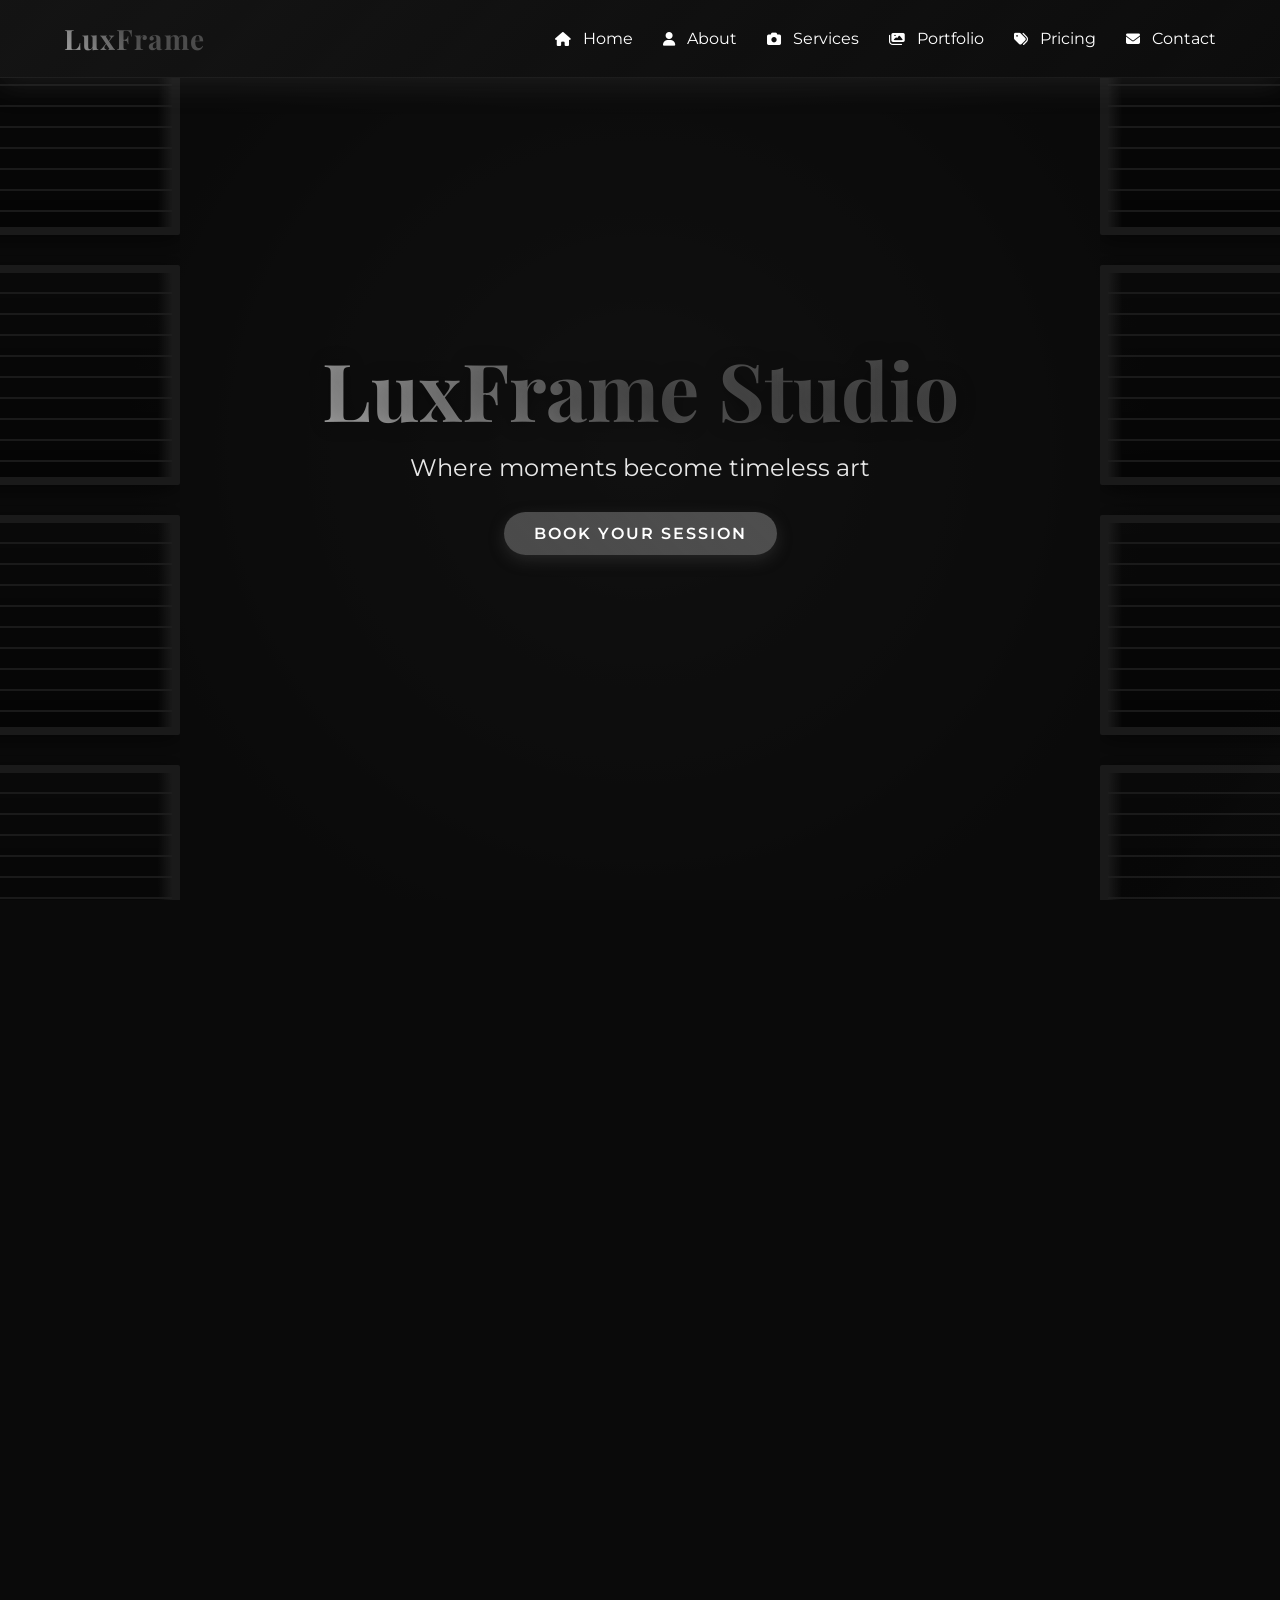
==== index.html @ 0d058a4b "alignment" ====
<meta charset="UTF-8">
    <meta name="viewport" content="width=device-width, initial-scale=1.0">
    <title>LuxFrame Studio | Premium Photography</title>
    <link rel="stylesheet" href="https://fonts.googleapis.com/css2?family=Playfair+Display:wght@400;700&family=Montserrat:wght@300;400;600&display=swap">
    <link rel="stylesheet" href="https://cdnjs.cloudflare.com/ajax/libs/font-awesome/6.4.0/css/all.min.css">
    <!-- Font Awesome -->
    <link rel="stylesheet" href="https://cdnjs.cloudflare.com/ajax/libs/font-awesome/6.4.0/css/all.min.css">
    <!-- Google Fonts -->
    <link href="https://fonts.googleapis.com/css2?family=Playfair+Display:wght@400;700&family=Poppins:wght@300;400;500;600;700&display=swap" rel="stylesheet">
    <!-- Swiper JS -->
    <link rel="stylesheet" href="https://cdn.jsdelivr.net/npm/swiper@9/swiper-bundle.min.css">
    <style>
        /* Reset and Base Styles */
        * {
            margin: 0;
            padding: 0;
            box-sizing: border-box;
        }

        html {
            scroll-behavior: smooth;
            overflow-x: hidden;
        }

        body {
            font-family: 'Montserrat', sans-serif;
            background-color: #0a0a0a;
            color: white;
            overflow-x: hidden;
            position: relative;
            filter: grayscale(100%);
            transition: filter 1s ease;
        }

        body.color-reveal {
            filter: grayscale(0%);
        }

        /* Scroll Progress Indicator */
        /* Ensure all content containers are visible */
section > div:not(.section-title) {
    opacity: 1 !important;
    transform: none !important;
    visibility: visible !important;
}



/* Mobile content fixes */
@media (max-width: 768px) {
    .section-content {
        padding: 30px 0 !important;
    }
    .about-content, .services-grid {
        display: flex !important;
        flex-direction: column;
    }
    .cursor{
        display: none !important;
    }
    .cursor-follower{
        display: none!important;
    }
}
        .scroll-progress {
            position: fixed;
            top: 0;
            left: 0;
            height: 4px;
            background: linear-gradient(90deg, #ff9800, #e91e63);
            z-index: 999;
            transition: width 0.1s ease;
            width: 0;
        }

        /* Custom Cursor */
        .cursor {
            position: fixed;
            width: 20px;
            height: 20px;
            border-radius: 50%;
            background: rgba(233, 30, 99, 0.7);
            pointer-events: none;
            mix-blend-mode: difference;
            z-index: 9999;
            transform: translate(-50%, -50%);
            transition: transform 0.1s ease, width 0.3s ease, height 0.3s ease, background 0.3s ease;
            display: none; /* Hidden by default */
        }

        .cursor-follower {
            position: fixed;
            width: 40px;
            height: 40px;
            border: 2px solid rgba(255, 152, 0, 0.5);
            border-radius: 50%;
            pointer-events: none;
            z-index: 9998;
            transform: translate(-50%, -50%);
            transition: transform 0.4s ease, width 0.4s ease, height 0.4s ease, border 0.4s ease;
            mix-blend-mode: difference;
            display: none; /* Hidden by default */
        }

        .cursor.active {
            width: 50px;
            height: 50px;
            background: rgba(156, 39, 176, 0.5);
        }

        .cursor-follower.active {
            width: 70px;
            height: 70px;
            border: 3px solid rgba(255, 152, 0, 0.8);
        }
/* Add this to your CSS */
body.loading {
    overflow: hidden;
    height: 100vh;
}
       
        /* Loader Styles */
      .loader-container {
    position: fixed;
    top: 0;
    left: 0;
    width: 100vw;
    height: 100vh;
    background: linear-gradient(135deg, #0a0a0a 0%, #1a0a2e 100%);
    display: flex;
    flex-direction: column;
    justify-content: center;
    align-items: center;
    z-index: 9999;
    transition: opacity 0.8s ease-out;
}

        .loader {
            width: 80px;
            height: 80px;
            position: relative;
            margin-bottom: 20px;
        }

        .loader-inner {
            position: absolute;
            width: 100%;
            height: 100%;
            border: 4px solid transparent;
            border-top-color: #9c27b0;
            border-radius: 50%;
            animation: spin 1.5s linear infinite;
        }

        .loader-inner:nth-child(2) {
            border-top-color: #e91e63;
            animation-delay: 0.2s;
        }

        .loader-inner:nth-child(3) {
            border-top-color: #ff9800;
            animation-delay: 0.4s;
        }

        .loader-text {
            font-size: 18px;
            letter-spacing: 2px;
            color: #e91e63;
            text-transform: uppercase;
            animation: pulse 2s infinite;
            font-weight: 600;
            background: linear-gradient(45deg, #ff9800, #e91e63, #9c27b0);
            -webkit-background-clip: text;
            background-clip: text;
            color: transparent;
        }

        @keyframes spin {
            0% { transform: rotate(0deg); }
            100% { transform: rotate(360deg); }
        }

        @keyframes pulse {
            0%, 100% { opacity: 1; }
            50% { opacity: 0.5; }
        }

        

.navbar {
    position: fixed !important; /* Changed from sticky to fixed */
    top: 0;
    left: 0;
    width: 100%;
    padding: 20px 5%;
    display: flex;
    justify-content: space-between;
    align-items: center;
    z-index: 1000;
    background: linear-gradient(135deg, rgba(20, 20, 20, 0.98) 0%, rgba(40, 0, 60, 0.98) 100%);
    box-shadow: 0 5px 30px rgba(156, 39, 176, 0.3);
    border-bottom: 1px solid rgba(233, 30, 99, 0.2);
    transition: all 0.3s ease;
}

.navbar.scrolled {
    background: rgba(20, 20, 20, 0.95);
    backdrop-filter: blur(10px);
}        

        .logo {
            font-family: 'Playfair Display', serif;
            font-size: 28px;
            font-weight: 700;
            background: linear-gradient(45deg, #ff9800, #e91e63, #9c27b0);
            -webkit-background-clip: text;
            background-clip: text;
            color: transparent;
            text-decoration: none;
            letter-spacing: 1px;
            position: relative;
            transition: all 0.3s ease;
        }

        .logo:hover {
            transform: scale(1.05);
        }

        .logo::after {
            content: '';
            position: absolute;
            bottom: -5px;
            left: 0;
            width: 100%;
            height: 2px;
            background: linear-gradient(45deg, #ff9800, #e91e63, #9c27b0);
            transform: scaleX(0);
            transform-origin: right;
            transition: transform 0.3s ease;
        }

        .logo:hover::after {
            transform: scaleX(1);
            transform-origin: left;
        }

        .nav-links {
            display: flex;
            list-style: none;
        }

        .nav-links li {
            margin-left: 30px;
            position: relative;
        }

        .nav-links a {
            color: white;
            text-decoration: none;
            font-weight: 400;
            font-size: 16px;
            transition: all 0.3s ease;
            position: relative;
            padding: 5px 0;
        }

        .nav-links a::before {
            content: '';
            position: absolute;
            width: 0;
            height: 2px;
            bottom: 0;
            left: 0;
            background: linear-gradient(90deg, #ff9800, #e91e63);
            transition: width 0.3s ease;
        }

        .nav-links a:hover {
            color: #ff9800;
        }

        .nav-links a:hover::before {
            width: 100%;
        }

        .nav-links a i {
            margin-right: 8px;
            font-size: 14px;
        }

        .hamburger {
            display: none;
            cursor: pointer;
            z-index: 101;
        }

        .hamburger div {
            width: 25px;
            height: 3px;
            background: linear-gradient(90deg, #ff9800, #e91e63);
            margin: 5px;
            transition: all 0.3s ease;
            border-radius: 3px;
        }

        /* Hero Section Styles */
        .hero {
            height: 100vh;
            display: flex;
            justify-content: center;
            align-items: center;
            position: relative;
            overflow: hidden;
            background: radial-gradient(circle at center, #1a0a2e 0%, #0a0a0a 70%);
        }

        .spotlight {
            position: absolute;
            width: 200%;
            height: 200%;
            background: radial-gradient(circle, rgba(233, 30, 99, 0.2) 0%, rgba(0, 0, 0, 0) 60%);
            pointer-events: none;
            transform: translate(-50%, -50%);
            transition: transform 0.1s ease-out;
            z-index: 1;
            mix-blend-mode: screen;
            left: 50%;
            top: 50%;
        }

        .hero-content {
            text-align: center;
            z-index: 2;
            max-width: 800px;
            padding: 0 20px;
        }

        .hero-title {
            font-family: 'Playfair Display', serif;
            font-size: 5rem;
            font-weight: 700;
            margin-bottom: 20px;
            background: linear-gradient(45deg, #ff9800, #e91e63, #9c27b0);
            -webkit-background-clip: text;
            background-clip: text;
            color: transparent;
            text-shadow: 0 0 20px rgba(0, 0, 0, 0.3);
            opacity: 0;
            transform: translateY(30px);
            animation: fadeInUp 1s ease-out 0.5s forwards;
            line-height: 1.1;
        }

        .hero-subtitle {
            font-size: 1.5rem;
            margin-bottom: 30px;
            color: rgba(255, 255, 255, 0.9);
            opacity: 0;
            transform: translateY(30px);
            animation: fadeInUp 1s ease-out 0.8s forwards;
        }

        .cta-button {
            display: inline-block;
            padding: 15px 40px;
            background: linear-gradient(45deg, #9c27b0, #e91e63);
            color: white;
            border: none;
            font-size: 1rem;
            text-transform: uppercase;
            letter-spacing: 2px;
            text-decoration: none;
            transition: all 0.3s ease;
            position: relative;
            overflow: hidden;
            opacity: 0;
            transform: translateY(30px);
            animation: fadeInUp 1s ease-out 1.1s forwards;
            border-radius: 30px;
            box-shadow: 0 10px 20px rgba(156, 39, 176, 0.3);
            z-index: 1;
        }

        .cta-button:hover {
            transform: translateY(-3px) scale(1.05);
            box-shadow: 0 15px 30px rgba(156, 39, 176, 0.4);
        }

        .cta-button::before {
            content: '';
            position: absolute;
            top: 0;
            left: -100%;
            width: 100%;
            height: 100%;
            background: linear-gradient(90deg, transparent, rgba(255, 255, 255, 0.2), transparent);
            transition: 0.5s;
            z-index: -1;
        }

        .cta-button:hover::before {
            left: 100%;
        }

        /* Film Roll Styles - Enhanced */
        .film-roll {
            position: absolute;
            width: 300px;
            height: 100vh;
            overflow: hidden;
            z-index: 0;
        }

        .film-roll.left {
            left: -120px;
            top: 0;
        }

        .film-roll.right {
            right: -120px;
            top: 0;
        }

        .film-strip {
            display: flex;
            flex-direction: column;
            position: absolute;
            width: 100%;
        }

        .film-strip.left {
            animation: scrollUp 40s linear infinite;
        }

        .film-strip.right {
            animation: scrollDown 40s linear infinite;
        }

        .film-frame {
            width: 100%;
            height: 220px;
            margin: 15px 0;
            background-size: cover;
            background-position: center;
            border: 8px solid #1a1a1a;
            box-shadow: 0 5px 25px rgba(0, 0, 0, 0.6);
            position: relative;
            border-radius: 2px;
            filter: grayscale(100%);
            transition: filter 0.6s ease, transform 0.3s ease;
        }

        .film-frame:hover {
            filter: grayscale(0%);
            transform: scale(1.03);
        }

        .film-frame::before {
            content: '';
            position: absolute;
            top: 0;
            left: 0;
            right: 0;
            bottom: 0;
            background: linear-gradient(to bottom, rgba(0, 0, 0, 0.1), rgba(0, 0, 0, 0.5));
        }

        .film-perforations {
            position: absolute;
            width: 100%;
            height: 100%;
            background-image: repeating-linear-gradient(to bottom, 
                transparent, 
                transparent 19px, 
                #1a1a1a 19px, 
                #1a1a1a 21px);
            pointer-events: none;
            border-radius: 2px;
        }

        .film-edge {
            position: absolute;
            width: 100%;
            height: 100%;
            background: linear-gradient(90deg, 
                rgba(30, 30, 30, 0.8) 0%, 
                transparent 5%, 
                transparent 95%, 
                rgba(30, 30, 30, 0.8) 100%);
            pointer-events: none;
        }

        /* Section Styles */
        .section {
            padding: 100px 5%;
            position: relative;
            overflow: hidden;
        }

        .section-title {
            font-family: 'Playfair Display', serif;
            font-size: 3rem;
            font-weight: 700;
            margin-bottom: 60px;
            text-align: center !important;
            position: relative;
            display: inline-block;
            left: 50%;
            transform: translateX(-50%);
            background: linear-gradient(45deg, #ff9800, #e91e63, #9c27b0);
            -webkit-background-clip: text;
            background-clip: text;
            color: transparent;
        }

        .section-title::after {
            content: '';
            position: absolute;
            bottom: -10px;
            left: 0;
            width: 100%;
            height: 3px;
            background: linear-gradient(90deg, #ff9800, #e91e63);
            border-radius: 3px;
        }

       /* About Section */
        .about-content {
            display: flex;
            flex-wrap: wrap;
            justify-content: space-between;
            align-items: center;
            gap: 40px;
        }

        .about-text {
            flex: 1;
            min-width: 300px;
        }

        .about-text p {
            margin-bottom: 20px;
            line-height: 1.8;
            color: rgba(255, 255, 255, 0.8);
        }

        .stats {
            display: flex;
            flex-wrap: wrap;
            gap: 20px;
            margin: 40px 0;
        }

        .stat-item {
            flex: 1;
            min-width: 150px;
            text-align: center;
            padding: 20px;
            background: rgba(30, 30, 30, 0.7);
            border-radius: 10px;
            box-shadow: 0 5px 15px rgba(0, 0, 0, 0.3);
            transition: transform 0.3s ease, box-shadow 0.3s ease;
        }

        .stat-item:hover {
            transform: translateY(-5px);
            box-shadow: 0 10px 25px rgba(156, 39, 176, 0.4);
        }

        .stat-number {
            font-size: 2.5rem;
            font-weight: 700;
            background: linear-gradient(45deg, #ff9800, #e91e63);
            -webkit-background-clip: text;
            background-clip: text;
            color: transparent;
            margin-bottom: 10px;
        }

        .stat-label {
            font-size: 1rem;
            color: rgba(255, 255, 255, 0.7);
        }

        .about-image {
            flex: 1;
            min-width: 300px;
            height: 500px;
            position: relative;
            border-radius: 10px;
            overflow: hidden;
            box-shadow: 0 15px 35px rgba(0, 0, 0, 0.5);
            filter: grayscale(100%);
            transition: filter 0.6s ease;
        }

        .about-image:hover {
            filter: grayscale(0%);
        }

        .about-image img {
            width: 100%;
            height: 100%;
            object-fit: cover;
            transition: transform 0.5s ease;
        }

        .about-image:hover img {
            transform: scale(1.05);
        }

        /* Pricing Plans */
        .pricing-plans {
            display: flex;
            flex-wrap: wrap;
            justify-content: center;
            gap: 30px;
            margin-top: 50px;
        }

        .pricing-card {
            flex: 1;
            min-width: 280px;
            max-width: 350px;
            background: rgba(30, 30, 30, 0.7);
            border-radius: 10px;
            padding: 40px 30px;
            text-align: center;
            box-shadow: 0 10px 30px rgba(0,0,0,0.3);
            transition: all 0.5s ease;
            position: relative;
            overflow: hidden;
            opacity: 0;
            transform: translateY(30px);
        }

        .pricing-card.visible {
            opacity: 1;
            transform: translateY(0);
        }

        .pricing-card:hover {
            transform: translateY(-10px);
            box-shadow: 0 15px 40px rgba(156, 39, 176, 0.5);
        }

        .pricing-card::before {
            content: '';
            position: absolute;
            top: 0;
            left: 0;
            width: 100%;
            height: 5px;
            background: linear-gradient(90deg, #ff9800, #e91e63);
        }

        .pricing-card.popular::before {
            height: 10px;
            background: linear-gradient(90deg, #9c27b0, #e91e63);
        }

        .pricing-card.popular::after {
            content: 'Most Popular';
            position: absolute;
            top: 20px;
            right: -30px;
            background: #e91e63;
            color: white;
            padding: 5px 30px;
            font-size: 0.8rem;
            transform: rotate(45deg);
            transform-origin: center;
        }

        .pricing-name {
            font-family: 'Playfair Display', serif;
            font-size: 1.8rem;
            margin-bottom: 20px;
            background: linear-gradient(45deg, #ff9800, #e91e63);
            -webkit-background-clip: text;
            background-clip: text;
            color: transparent;
        }

        .pricing-price {
            font-size: 3rem;
            font-weight: 700;
            margin-bottom: 20px;
            color: white;
        }

        .pricing-price span {
            font-size: 1rem;
            color: rgba(255,255,255,0.7);
        }

        .pricing-features {
            list-style: none;
            margin-bottom: 30px;
        }

        .pricing-features li {
            padding: 10px 0;
            border-bottom: 1px solid rgba(255,255,255,0.1);
            color: rgba(255,255,255,0.8);
        }

        .pricing-features li:last-child {
            border-bottom: none;
        }

      


       /* Contact Section */
        .contact-container {
            display: flex;
            justify-content:center;
            flex-wrap: wrap;
            margin-top: 50px;
        }

        .contact-info {
            flex: 1;
            min-width: 300px;
        }

        .contact-details {
            margin-bottom: 30px;
        }

        .contact-item {
            display: flex;
            align-items: flex-start;
            margin-bottom: 20px;
        }

        .contact-icon {
            font-size: 1.2rem;
            margin-right: 15px;
            color: #e91e63;
        }

        .contact-text h4 {
            font-family: 'Playfair Display', serif;
            margin-bottom: 5px;
        }

        .contact-text p {
            color: rgba(255, 255, 255, 0.7);
        }

        .social-links {
            display: flex;
            gap: 15px;
        }

        .social-link {
            width: 40px;
            height: 40px;
            border-radius: 50%;
            background: rgba(255, 255, 255, 0.1);
            display: flex;
            justify-content: center;
            align-items: center;
            color: white;
            transition: all 0.3s ease;
        }

        .social-link:hover {
            background: linear-gradient(45deg, #9c27b0, #e91e63);
            transform: translateY(-3px);
        }

        .contact-form {
            flex: 1;
            min-width: 300px;
            background: rgba(30, 30, 30, 0.7);
            padding: 30px;
            border-radius: 10px;
            box-shadow: 0 10px 20px rgba(0, 0, 0, 0.3);
        }

        .form-group {
            margin-bottom: 20px;
        }

        .form-group label {
            display: block;
            margin-bottom: 8px;
            font-weight: 600;
        }

        .form-control {
            width: 100%;
            padding: 12px 15px;
            background: rgba(255, 255, 255, 0.1);
            border: 1px solid rgba(255, 255, 255, 0.2);
            border-radius: 5px;
            color: white;
            font-family: 'Montserrat', sans-serif;
            transition: all 0.3s ease;
        }

        .form-control:focus {
            outline: none;
            border-color: #e91e63;
            background: rgba(255, 255, 255, 0.15);
        }

        textarea.form-control {
            min-height: 150px;
            resize: vertical;
        }

        .submit-btn {
            background: linear-gradient(45deg, #9c27b0, #e91e63);
            color: white;
            border: none;
            padding: 12px 30px;
            border-radius: 30px;
            font-weight: 600;
            cursor: pointer;
            transition: all 0.3s ease;
            text-transform: uppercase;
            letter-spacing: 1px;
        }

        .submit-btn:hover {
            transform: translateY(-3px);
            box-shadow: 0 10px 20px rgba(156, 39, 176, 0.4);
        }

     
        /* Footer */
        .footer {
            background: linear-gradient(135deg, rgba(20, 20, 20, 0.98) 0%, rgba(40, 0, 60, 0.98) 100%);
            padding: 50px 5% 20px;
            text-align: center;
        }

        .footer-content {
            display: flex;
            flex-wrap: wrap;
            justify-content: space-between;
            gap: 40px;
            margin-bottom: 40px;
        }

        .footer-column {
            flex: 1;
            min-width: 200px;
            text-align: left;
        }

        .footer-column h3 {
            font-family: 'Playfair Display', serif;
            margin-bottom: 20px;
            position: relative;
            display: inline-block;
        }

        .footer-column h3::after {
            content: '';
            position: absolute;
            bottom: -5px;
            left: 0;
            width: 50px;
            height: 2px;
            background: linear-gradient(90deg, #ff9800, #e91e63);
        }

        .footer-column p {
            color: rgba(255, 255, 255, 0.7);
            line-height: 1.8;
            margin-bottom: 15px;
        }

        .footer-links {
            list-style: none;
        }

        .footer-links li {
            margin-bottom: 10px;
        }

        .footer-links a {
            color: rgba(255, 255, 255, 0.7);
            text-decoration: none;
            transition: all 0.3s ease;
        }

        .footer-links a:hover {
            color: #ff9800;
            padding-left: 5px;
        }

        .footer-bottom {
            border-top: 1px solid rgba(255, 255, 255, 0.1);
            padding-top: 20px;
            color: rgba(255, 255, 255, 0.5);
            font-size: 0.9rem;
        }

        /* New: Floating Particles */
        .particles-container {
            position: fixed;
            top: 0;
            left: 0;
            width: 100%;
            height: 100%;
            pointer-events: none;
            z-index: -1;
        }

        .particle {
            position: absolute;
            background: rgba(233, 30, 99, 0.5);
            border-radius: 50%;
            pointer-events: none;
            z-index: -1;
        }

      /* In your CSS */
.back-to-top {
  position: fixed;
  bottom: 30px;
  right: 30px;
  width: 50px;
  height: 50px;
  background: linear-gradient(45deg, #9c27b0, #e91e63);
  color: white;
  border-radius: 50%;
  display: flex;
  justify-content: center;
  align-items: center;
  text-decoration: none;
  opacity: 0;
  visibility: hidden;
  transform: translateY(20px);
  transition: all 0.3s ease;
  z-index: 9999; /* Higher than most elements */
  box-shadow: 0 5px 15px rgba(156, 39, 176, 0.4);
  cursor: pointer;
  will-change: transform, opacity; /* Optimizes animations */
}

.back-to-top.visible {
  opacity: 1;
  visibility: visible;
  transform: translateY(0);
}

.back-to-top:hover {
  transform: translateY(-5px) scale(1.1);
  box-shadow: 0 8px 20px rgba(156, 39, 176, 0.6);
}
.loader-container,
.particles-container,
.floating-particles,
.cosmic-particles {
    width: 100%;
    left: 0;
    right: 0;
}
        /* Animations */
        @keyframes fadeInUp {
            from {
                opacity: 0;
                transform: translateY(30px);
            }
            to {
                opacity: 1;
                transform: translateY(0);
            }
        }

        @keyframes scrollUp {
            0% {
                transform: translateY(0);
            }
            100% {
                transform: translateY(-50%);
            }
        }

        @keyframes scrollDown {
            0% {
                transform: translateY(-50%);
            }
            100% {
                transform: translateY(0);
            }
        }

        @keyframes float {
            0%, 100% { transform: translateY(0); }
            50% { transform: translateY(-20px); }
        }

        @keyframes particleFloat {
            0% {
                transform: translateY(0) rotate(0deg);
                opacity: 1;
            }
            100% {
                transform: translateY(-1000px) rotate(720deg);
                opacity: 0;
            }
        }

        /* Responsive Styles */
        @media (max-width: 1200px) {
            .film-roll {
                width: 250px;
            }
            .hero-title {
                font-size: 4rem;
            }
        }

        @media (max-width: 992px) {
            .film-roll {
                width: 220px;
            }
            .film-roll.left {
                left: -90px;
            }
            .film-roll.right {
                right: -90px;
            }
            .hero-title {
                font-size: 3.5rem;
            }
            .hero-subtitle {
                font-size: 1.2rem;
            }
            .section-title {
                font-size: 2.5rem;
            }
        }

        @media (max-width: 768px) {
            .navbar {
                padding: 15px 5%;
            }
            .nav-links {
                position: fixed;
                top: 0;
                left: 0;
                width: 100%;
                height: 100vh;
                background: linear-gradient(135deg, rgba(20, 20, 20, 0.98) 0%, rgba(40, 0, 60, 0.98) 100%);
                flex-direction: column;
                align-items: center;
                justify-content: center;
                clip-path: circle(0px at 90% -10%);
                -webkit-clip-path: circle(0px at 90% -10%);
                transition: all 0.8s ease-out;
                z-index: 100;
            }
            .nav-links.active {
                clip-path: circle(1200px at 90% -10%);
                -webkit-clip-path: circle(1200px at 90% -10%);
            }
            .nav-links li {
                margin: 20px 0;
                opacity: 0;
            }
            .nav-links li:nth-child(1) {
                transition: all 0.5s ease 0.2s;
            }
            .nav-links li:nth-child(2) {
                transition: all 0.5s ease 0.4s;
            }
            .nav-links li:nth-child(3) {
                transition: all 0.5s ease 0.6s;
            }
            .nav-links li:nth-child(4) {
                transition: all 0.5s ease 0.8s;
            }
            .nav-links li:nth-child(5) {
                transition: all 0.5s ease 1s;
            }
            .nav-links li:nth-child(6) {
                transition: all 0.5s ease 1.2s;
            }
            .nav-links.active li {
                opacity: 1;
            }
            .hamburger {
                display: block;
            }
            .hamburger.active div:nth-child(1) {
                transform: rotate(-45deg) translate(-5px, 6px);
                background: #ff9800;
            }
            .hamburger.active div:nth-child(2) {
                opacity: 0;
            }
            .hamburger.active div:nth-child(3) {
                transform: rotate(45deg) translate(-5px, -6px);
                background: #e91e63;
            }
            .hero-title {
                font-size: 3rem;
            }
            .film-roll {
                width: 180px;
            }
            .film-roll.left {
                left: -70px;
            }
            .film-roll.right {
                right: -70px;
            }
            .film-frame {
                height: 180px;
            }
        
            .process-step {
                min-width: 100%;
                margin-bottom: 20px;
            }
            .pricing-card.popular::after {
                top: 15px;
                right: -35px;
                font-size: 0.7rem;
                padding: 3px 25px;
                z-index: 10000 !important;
            }
            .loader-text{
                font-size: 16px;
            }
        }

        @media (max-width: 576px) {
            .hero-title {
                font-size: 2.5rem;
            }
            .hero-subtitle {
                font-size: 1rem;
            }
            .cta-button {
                padding: 12px 30px;
                font-size: 0.9rem;
            }
            .film-roll {
                width: 150px;
            }
            .film-roll.left {
                left: -50px;
            }
            .film-roll.right {
                right: -50px;
            }
            .film-frame {
                height: 150px;
                margin: 10px 0;
            }
            .section {
                padding: 70px 5%;
            }
            .section-title {
                font-size: 2rem;
            }
            .about-image {
                height: 400px;
            }
          
            
            .back-to-top {
                width: 40px;
                height: 40px;
                bottom: 20px;
                right: 20px;
            }
        }

        @media (max-width: 400px) {
            .film-roll {
                width: 130px;
            }
            .film-roll.left {
                left: -40px;
            }
            .film-roll.right {
                right: -40px;
            }
            .film-frame {
                height: 130px;
            }
            .hero-title {
                font-size: 2rem;
            }
            .section-title {
                font-size: 1.8rem;
            }
            .pricing-card.popular::after {
                display: none;
            }
        }
    </style>
</head>
<body>
    <!-- Loader -->
    <div class="loader-container" id="loader">
        <div class="loader">
            <div class="loader-inner"></div>
            <div class="loader-inner"></div>
            <div class="loader-inner"></div>
        </div>
        <div class="loader-text">Loading LuxFrame Experience</div>
    </div>

    <!-- Custom Cursor -->
    <div class="cursor" id="cursor"></div>
    <div class="cursor-follower" id="cursorFollower"></div>

    <!-- Scroll Progress -->
    <div class="scroll-progress" id="scrollProgress"></div>

    <!-- Floating Particles -->
    <div class="particles-container" id="particles"></div>

        <!-- Back to Top Button -->
        <a href="#" class="back-to-top" id="backToTop">
            <i class="fas fa-arrow-up"></i>
        </a>

    <!-- Navbar -->
    <nav class="navbar" id="navbar">
        <a href="#" class="logo">LuxFrame</a>
        <ul class="nav-links" id="navLinks">
            <li><a href="#home"><i class="fas fa-home"></i> Home</a></li>
            <li><a href="#about"><i class="fas fa-user"></i> About</a></li>
            <li><a href="#services"><i class="fas fa-camera"></i> Services</a></li>
            <li><a href="#portfolio"><i class="fas fa-images"></i> Portfolio</a></li>
            <li><a href="#pricing"><i class="fas fa-tags"></i> Pricing</a></li>
            <li><a href="#contact"><i class="fas fa-envelope"></i> Contact</a></li>
        </ul>
        <div class="hamburger" id="hamburger">
            <div></div>
            <div></div>
            <div></div>
        </div>
    </nav>

    <!-- Hero Section -->
    <section class="hero" id="home">
        <!-- Spotlight Effect -->
        <div class="spotlight" id="spotlight"></div>

        <!-- Film Rolls -->
        <div class="film-roll left">
            <div class="film-strip left">
                <!-- Film frames with your images -->
                <div class="film-frame" style="background-image: url('https://images.unsplash.com/photo-1488161628813-04466f872be2?w=500&auto=format&fit=crop&q=60&ixlib=rb-4.1.0&ixid=M3wxMjA3fDB8MHxzZWFyY2h8MTh8fG1vZGVsfGVufDB8fDB8fHww');">
                    <div class="film-perforations"></div>
                    <div class="film-edge"></div>
                </div>
                <div class="film-frame" style="background-image: url('https://images.unsplash.com/photo-1494790108377-be9c29b29330?w=500&auto=format&fit=crop&q=60&ixlib=rb-4.1.0&ixid=M3wxMjA3fDB8MHxzZWFyY2h8MTV8fG1vZGVsfGVufDB8fDB8fHww');">
                    <div class="film-perforations"></div>
                    <div class="film-edge"></div>
                </div>
                <div class="film-frame" style="background-image: url('https://images.unsplash.com/photo-1500917293891-ef795e70e1f6?w=500&auto=format&fit=crop&q=60&ixlib=rb-4.1.0&ixid=M3wxMjA3fDB8MHxzZWFyY2h8N3x8bW9kZWx8ZW58MHx8MHx8fDA%3D');">
                    <div class="film-perforations"></div>
                    <div class="film-edge"></div>
                </div>
                <div class="film-frame" style="background-image: url('https://images.unsplash.com/photo-1521577352947-9bb58764b69a?w=500&auto=format&fit=crop&q=60&ixlib=rb-4.1.0&ixid=M3wxMjA3fDB8MHxzZWFyY2h8MTF8fG1vZGVsfGVufDB8fDB8fHww');">
                    <div class="film-perforations"></div>
                    <div class="film-edge"></div>
                </div>
                <div class="film-frame" style="background-image: url('https://images.unsplash.com/photo-1529139574466-a303027c1d8b?w=500&auto=format&fit=crop&q=60&ixlib=rb-4.1.0&ixid=M3wxMjA3fDB8MHxzZWFyY2h8OHx8bW9kZWx8ZW58MHx8MHx8fDA%3D');">
                    <div class="film-perforations"></div>
                    <div class="film-edge"></div>
                </div>
                <div class="film-frame" style="background-image: url('https://images.unsplash.com/photo-1515886657613-9f3515b0c78f?w=500&auto=format&fit=crop&q=60&ixlib=rb-4.1.0&ixid=M3wxMjA3fDB8MHxzZWFyY2h8Mnx8bW9kZWx8ZW58MHx8MHx8fDA%3D');">
                    <div class="film-perforations"></div>
                    <div class="film-edge"></div>
                </div>
                <div class="film-frame" style="background-image: url('https://media.istockphoto.com/id/2174608744/photo/indian-bridal-woman-at-home-stock-photo.webp?a=1&b=1&s=612x612&w=0&k=20&c=GG7JhnnmV5XkUOWKdRpqLesViCGLbP0K_17hEkMLElc=');">
                    <div class="film-perforations"></div>
                    <div class="film-edge"></div>
                </div>
                <div class="film-frame" style="background-image: url('https://media.istockphoto.com/id/2149636775/photo/portrait-of-her-she-nice-well-dressed-attractive-lovely-luxury-pretty-cheerful-girl-isolated.webp?a=1&b=1&s=612x612&w=0&k=20&c=5s1_LaEW1YZjywvlIDFzKgZzXdtDP7P3y4e0nx8k5o8=');">
                    <div class="film-perforations"></div>
                    <div class="film-edge"></div>
                </div>
            </div>
        </div>

        <div class="film-roll right">
            <div class="film-strip right">
                <!-- Film frames with your images -->
                <div class="film-frame" style="background-image: url('https://media.istockphoto.com/id/2149636775/photo/portrait-of-her-she-nice-well-dressed-attractive-lovely-luxury-pretty-cheerful-girl-isolated.webp?a=1&b=1&s=612x612&w=0&k=20&c=5s1_LaEW1YZjywvlIDFzKgZzXdtDP7P3y4e0nx8k5o8=');">
                    <div class="film-perforations"></div>
                    <div class="film-edge"></div>
                </div>
                <div class="film-frame" style="background-image: url('https://media.istockphoto.com/id/2174608744/photo/indian-bridal-woman-at-home-stock-photo.webp?a=1&b=1&s=612x612&w=0&k=20&c=GG7JhnnmV5XkUOWKdRpqLesViCGLbP0K_17hEkMLElc=');">
                    <div class="film-perforations"></div>
                    <div class="film-edge"></div>
                </div>
                <div class="film-frame" style="background-image: url('https://images.unsplash.com/photo-1515886657613-9f3515b0c78f?w=500&auto=format&fit=crop&q=60&ixlib=rb-4.1.0&ixid=M3wxMjA3fDB8MHxzZWFyY2h8Mnx8bW9kZWx8ZW58MHx8MHx8fDA%3D');">
                    <div class="film-perforations"></div>
                    <div class="film-edge"></div>
                </div>
                <div class="film-frame" style="background-image: url('https://images.unsplash.com/photo-1529139574466-a303027c1d8b?w=500&auto=format&fit=crop&q=60&ixlib=rb-4.1.0&ixid=M3wxMjA3fDB8MHxzZWFyY2h8OHx8bW9kZWx8ZW58MHx8MHx8fDA%3D');">
                    <div class="film-perforations"></div>
                    <div class="film-edge"></div>
                </div>
                <div class="film-frame" style="background-image: url('https://images.unsplash.com/photo-1521577352947-9bb58764b69a?w=500&auto=format&fit=crop&q=60&ixlib=rb-4.1.0&ixid=M3wxMjA3fDB8MHxzZWFyY2h8MTF8fG1vZGVsfGVufDB8fDB8fHww');">
                    <div class="film-perforations"></div>
                    <div class="film-edge"></div>
                </div>
                <div class="film-frame" style="background-image: url('https://images.unsplash.com/photo-1500917293891-ef795e70e1f6?w=500&auto=format&fit=crop&q=60&ixlib=rb-4.1.0&ixid=M3wxMjA3fDB8MHxzZWFyY2h8N3x8bW9kZWx8ZW58MHx8MHx8fDA%3D');">
                    <div class="film-perforations"></div>
                    <div class="film-edge"></div>
                </div>
                <div class="film-frame" style="background-image: url('https://images.unsplash.com/photo-1494790108377-be9c29b29330?w=500&auto=format&fit=crop&q=60&ixlib=rb-4.1.0&ixid=M3wxMjA3fDB8MHxzZWFyY2h8MTV8fG1vZGVsfGVufDB8fDB8fHww');">
                    <div class="film-perforations"></div>
                    <div class="film-edge"></div>
                </div>
                <div class="film-frame" style="background-image: url('https://images.unsplash.com/photo-1488161628813-04466f872be2?w=500&auto=format&fit=crop&q=60&ixlib=rb-4.1.0&ixid=M3wxMjA3fDB8MHxzZWFyY2h8MTh8fG1vZGVsfGVufDB8fDB8fHww');">
                    <div class="film-perforations"></div>
                    <div class="film-edge"></div>
                </div>
            </div>
        </div>

        <!-- Hero Content -->
        <div class="hero-content">
            <h1 class="hero-title">LuxFrame Studio</h1>
            <p class="hero-subtitle">Where moments become timeless art</p>
            <a href="#contact" class="cta-button">Book Your Session</a>
        </div>
    </section>

    <!-- About Section -->
    <section class="section" id="about">
        <h2 class="section-title">About LuxFrame</h2>
        <div class="about-content">
            <div class="about-text">
                <p>We are passionate storytellers who believe every moment deserves to be captured with cinematic precision and artistic vision.</p>
                <p>Founded in 2013, our studio has been dedicated to creating timeless photography that transcends ordinary moments. Our team combines technical expertise with creative storytelling to deliver exceptional results for every client.</p>
                
                <div class="stats">
                    <div class="stat-item">
                        <div class="stat-number" data-count="2000+">0</div>
                        <div class="stat-label">Photos Captured</div>
                    </div>
                    <div class="stat-item">
                        <div class="stat-number" data-count="50+">0</div>
                        <div class="stat-label">Awards Won</div>
                    </div>
                    <div class="stat-item">
                        <div class="stat-number" data-count="500+">0</div>
                        <div class="stat-label">Happy Clients</div>
                    </div>
                    <div class="stat-item">
                        <div class="stat-number" data-count="5+">0</div>
                        <div class="stat-label">Years Experience</div>
                    </div>
                </div>

                <h3 style="text-align: center;">Our Mission</h3>
                <p>To transform fleeting moments into lasting memories through the art of photography, bringing out the beauty and emotion in every frame.</p>
            </div>
            <div class="about-image">
                <img src="https://images.unsplash.com/photo-1554080353-a576cf803bda?w=500&auto=format&fit=crop&q=60&ixlib=rb-4.1.0&ixid=M3wxMjA3fDB8MHxzZWFyY2h8M3x8cGhvdG9ncmFwaGVyfGVufDB8fDB8fHww" alt="Photographer at work">
            </div>
        </div>
    </section><section>
  <style>
        

        /* Section Styling */
       
        .section-description {
            text-align: center;
            max-width: 800px;
            margin: 0 auto 50px;
            color: rgba(255,255,255,0.7);
            line-height: 1.8;
            font-size: 1.1rem;
            
        }

        /* Services Container */
        .services-container {
            display: flex;
            flex-wrap: wrap;
            justify-content: center;
            gap: 60px;
            align-items: center;
            width: 100%;
            margin-top: -150px;;
        }

        /* Improved Card Design */
        .service-content {
            flex: 1;
            min-width: 300px;
            max-width: 500px;
            padding: 40px;
            position: relative;
            transition: all 0.4s ease;
            overflow: visible;
            z-index: 10;
            border-radius: 30px;
            
            background: 
                radial-gradient(circle at 20% 20%, 
                    rgba(233, 30, 99, 0.2) 0%, 
                    transparent 40%),
                radial-gradient(circle at 80% 80%, 
                    rgba(255, 152, 0, 0.2) 0%, 
                    transparent 40%),
                rgba(20, 20, 20, 0.9);
            box-shadow: 
                0 0 30px rgba(233, 30, 99, 0.3),
                0 0 30px rgba(255, 152, 0, 0.3) inset;
            border: 1px solid rgba(255,255,255,0.1);
        }

    
        .service-content:hover {
            transform: translateY(-10px);
            box-shadow: 
                0 0 40px rgba(233, 30, 99, 0.5),
                0 0 40px rgba(255, 152, 0, 0.5) inset;
        }

        .service-title {
            font-size: 1.8rem;
            margin-bottom: 15px;
            color: #fff;
            font-weight: 700;
            position: relative;
            display: inline-block;
        }

        .service-title::after {
            content: '';
            position: absolute;
            bottom: -5px;
            left: 0;
            width: 50px;
            height: 2px;
            background: linear-gradient(90deg, #ff9800, #e91e63);
        }

        .service-description {
            margin-bottom: 20px;
            color: rgba(255, 255, 255, 0.8);
            line-height: 1.7;
            font-size: 1rem;
        }

        .service-features {
            margin-bottom: 25px;
            list-style: none;
        }

        .service-features li {
            margin-bottom: 10px;
            color: rgba(255, 255, 255, 0.7);
            position: relative;
            padding-left: 25px;
            font-size: 0.95rem;
        }

        .service-features li::before {
            content: '';
            position: absolute;
            left: 0;
            top: 8px;
            width: 10px;
            height: 10px;
            background: linear-gradient(45deg, #ff9800, #e91e63);
            border-radius: 50%;
        }

        .service-price {
            font-size: 1.3rem;
            font-weight: 600;
            color: #ff9800;
            text-align: right;
        }

        /* Single Photo Display */
        .photo-display {
            position: relative;
            width: 350px;
            height: 350px;
        }

        .photo-item {
            position: absolute;
            width: 100%;
            height: 100%;
            background-size: cover;
            background-position: center;
            border-radius: 10px;
            overflow: hidden;
            box-shadow: 0 10px 30px rgba(0,0,0,0.5);
            border: 2px solid rgba(255,255,255,0.1);
            opacity: 0;
            transition: all 0.6s cubic-bezier(0.68, -0.55, 0.265, 1.55);
        }

        .photo-item.active {
            opacity: 1;
            z-index: 10;
        }

        .photo-controls {
            display: flex;
            margin-top: 30px;
           
gap:30px;
align-items: center;
justify-content: center;
            z-index: 20;
        }

        .photo-btn {
            padding: 10px 25px;
            background: linear-gradient(45deg, #ff9800, #e91e63);
            color: white;
            border: none;
            border-radius: 30px;
            cursor: pointer;
            font-size: 0.9rem;
            font-weight: 600;
            transition: all 0.3s ease;
            box-shadow: 0 5px 15px rgba(233, 30, 99, 0.4);
        }

        .photo-btn:hover {
            transform: translateY(-3px);
            box-shadow: 0 8px 20px rgba(233, 30, 99, 0.6);
        }

        .photo-btn:disabled {
            background: #555;
            cursor: not-allowed;
            transform: none;
            box-shadow: none;
        }

        
       

        /* Petals */
        .petals {
            position: absolute;
            width: 100%;
            height: 100%;
            pointer-events: none;
            z-index: 2;
        }

        .petal {
            position: absolute;
            background: rgba(255, 255, 255, 0.7);
            border-radius: 50% 0 50% 50%;
            opacity: 0.7;
            filter: blur(0.5px);
            animation: falling linear infinite;
        }

     

        @keyframes falling {
            0% {
                transform: translate(0, -10vh) rotate(0deg);
                opacity: 0;
            }
            10% {
                opacity: 1;
            }
            90% {
                opacity: 1;
            }
            100% {
                transform: translate(var(--random-x), 100vh) rotate(360deg);
                opacity: 0;
            }
        }

        /* Responsive Design */
        @media (max-width: 992px) {
            .services-container {
                flex-direction: column;
                align-items: center;
            }
            
            .service-content {
                max-width: 100%;
                order: 2;
                margin-bottom: 40px;
            }
            
            .photo-display {
                order: 1;
            }
            
            .flower-left, .flower-right {
                transform: scale(0.5);
            }
        }

        @media (max-width: 768px) {
            .section {
                padding: 60px 15px;
            }
            
            .section-title {
                font-size: 2rem;
            }
            
            .photo-display {
                width: 300px;
                height: 300px;
            }
        }

        @media (max-width: 576px) {
            .section {
                padding: 50px 10px;
            }
            
            .section-title {
                font-size: 1.8rem;
            }
            
            .section-description {
                font-size: 1rem;
                margin-bottom: 30px;
            }
            
            .service-content {
                padding: 30px;
            }
            
            .photo-display {
                width: 260px;
                height: 260px;
            }
            
            .flower-left, .flower-right {
                transform: scale(0.4);
            }
        }
    </style>
     <!-- Services Section -->
    <section class="section" id="services">
               
        <h2 class="section-title">Our Services</h2>
        <p class="section-description">
            Professional photography services crafted with the precision of film and the innovation of digital artistry. 
            Every session is a collaboration to create something extraordinary.
        </p>
        
        <div class="services-container">
             <div class="petals" id="petals"></div>
            <div class="service-content">
                <h3 class="service-title" id="service-title">Portrait Sessions</h3>
                <p class="service-description" id="service-description">Capture your unique personality with professional lighting and film inspired techniques.</p>
                <ul class="service-features" id="service-features">
                    <li>Natural light & studio</li>
                    <li>Individual & group</li>
                    <li>Professional headshots</li>
                </ul>
                <div class="service-price" id="service-price">From $250</div>
            </div>
            
            <div class="photo-display">
                <div class="photo-item active" id="photo-current"></div>
                
              
            </div>
        </div>
          <div class="photo-controls">
                    <button class="photo-btn" id="photo-prev-btn" disabled>Previous</button>
                    <button class="photo-btn" id="photo-next-btn">Next</button>
                </div>
    </section>

   

   

        
       

    <script>
        // Service data - 6 services
        const services = [
            {
                title: "Portrait Sessions",
                description: "Capture your unique personality with professional lighting and film inspired techniques.",
                features: [
                    "Natural light & studio",
                    "Individual & group",
                    "Professional headshots"
                ],
                price: "From $250",
                image: "https://images.unsplash.com/photo-1529626455594-4ff0802cfb7e?w=500&auto=format&fit=crop&q=60&ixlib=rb-4.1.0&ixid=M3wxMjA3fDB8MHxzZWFyY2h8Nnx8cG9ydHJhaXQlMjBwaG90b2dyYXBoeXxlbnwwfHwwfHx8MA%3D%3D"
            },
            {
                title: "Wedding Photography",
                description: "Document your special day with cinematic storytelling and timeless elegance.",
                features: [
                    "Full day coverage",
                    "Engagement sessions",
                    "Digital gallery"
                ],
                price: "From $1200",
                image: "https://images.unsplash.com/photo-1523438885200-e635ba2c371e?w=500&auto=format&fit=crop&q=60&ixlib=rb-4.1.0&ixid=M3wxMjA3fDB8MHxzZWFyY2h8Mnx8d2VkZGluZyUyMHBob3RvZ3JhcGh5fGVufDB8fDB8fHww"
            },
            {
                title: "Commercial Shoots",
                description: "Elevate your brand with compelling imagery that tells your story professionally.",
                features: [
                    "Product photography",
                    "Corporate portraits",
                    "Brand campaigns"
                ],
                price: "From $600",
                image: "https://images.unsplash.com/photo-1607619056574-7b8d3ee536b2?w=500&auto=format&fit=crop&q=60&ixlib=rb-4.1.0&ixid=M3wxMjA3fDB8MHxzZWFyY2h8MXx8Y29tbWVyY2lhbCUyMHNob290fGVufDB8fDB8fHww"
            },
            {
                title: "Fashion Photography",
                description: "Showcase your style with editorial-quality fashion photography.",
                features: [
                    "Studio or location shoots",
                    "Model portfolio development",
                    "Creative direction"
                ],
                price: "From $800",
                image: "https://images.unsplash.com/photo-1469334031218-e382a71b716b?w=500&auto=format&fit=crop&q=60&ixlib=rb-4.1.0&ixid=M3wxMjA3fDB8MHxzZWFyY2h8Mnx8ZmFzaGlvbiUyMHBob3RvZ3JhcGh5fGVufDB8fDB8fHww"
            },
            {
                title: "Event Coverage",
                description: "Comprehensive documentation of your special events and celebrations.",
                features: [
                    "Corporate events",
                    "Birthdays & anniversaries",
                    "Full digital delivery"
                ],
                price: "From $400",
                image: "https://images.unsplash.com/photo-1511578314322-379afb476865?w=500&auto=format&fit=crop&q=60&ixlib=rb-4.1.0&ixid=M3wxMjA3fDB8MHxzZWFyY2h8MXx8ZXZlbnQlMjBwaG90b2dyYXBoeXxlbnwwfHwwfHx8MA%3D%3D"
            },
            {
                title: "Fine Art Photography",
                description: "Create museum-quality artwork with our fine art photography services.",
                features: [
                    "Concept development",
                    "Large format printing",
                    "Gallery preparation"
                ],
                price: "From $1000",
                image: "https://images.unsplash.com/photo-1554080352-a7a3a69e6a76?w=500&auto=format&fit=crop&q=60&ixlib=rb-4.1.0&ixid=M3wxMjA3fDB8MHxzZWFyY2h8MXx8ZmluZSUyMGFydCUyMHBob3RvZ3JhcGh5fGVufDB8fDB8fHww"
            }
        ];

        // Photo display functionality
        const prevBtn = document.getElementById('photo-prev-btn');
        const nextBtn = document.getElementById('photo-next-btn');
        const currentPhoto = document.getElementById('photo-current');
        let currentIndex = 0;

        // Create falling petals
        function createPetals() {
            const petalsContainer = document.getElementById('petals');
            const petalCount = 8;
            
            for (let i = 0; i < petalCount; i++) {
                const petal = document.createElement('div');
                petal.classList.add('petal');
                
                const size = Math.random() * 10 + 10;
                petal.style.width = `${size}px`;
                petal.style.height = `${size}px`;
                
                const colors = ['#ffb6c1', '#ffd700', '#98fb98', '#add8e6', '#dda0dd'];
                petal.style.background = colors[Math.floor(Math.random() * colors.length)];
                
                petal.style.left = `${Math.random() * 100}%`;
                
                const duration = Math.random() * 10 + 5;
                const delay = Math.random() * 5;
                petal.style.animationDuration = `${duration}s`;
                petal.style.animationDelay = `${delay}s`;
                
                petal.style.setProperty('--random-x', `${Math.random() * 100 - 50}px`);
                
                petalsContainer.appendChild(petal);
            }
        }

        // Update service content
        function updateServiceContent(index) {
            document.getElementById('service-title').textContent = services[index].title;
            document.getElementById('service-description').textContent = services[index].description;
            
            const featuresList = document.getElementById('service-features');
            featuresList.innerHTML = '';
            services[index].features.forEach(feature => {
                const li = document.createElement('li');
                li.textContent = feature;
                featuresList.appendChild(li);
            });
            
            document.getElementById('service-price').textContent = services[index].price;
        }

        // Update photo display
        function updatePhotoDisplay() {
            // Update buttons
            prevBtn.disabled = currentIndex === 0;
            nextBtn.disabled = currentIndex === services.length - 1;
            
            // Update service content
            updateServiceContent(currentIndex);
            
            // Set current photo
            currentPhoto.style.backgroundImage = `url('${services[currentIndex].image}')`;
        }

        // Change photo
        function changePhoto(direction) {
            // Fade out current photo
            currentPhoto.style.opacity = 0;
            
            setTimeout(() => {
                if (direction === 'next' && currentIndex < services.length - 1) {
                    currentIndex++;
                } else if (direction === 'prev' && currentIndex > 0) {
                    currentIndex--;
                }
                
                // Update content and photo
                updatePhotoDisplay();
                
                // Fade in new photo
                setTimeout(() => {
                    currentPhoto.style.opacity = 1;
                }, 50);
            }, 300);
        }

        // Event listeners
        nextBtn.addEventListener('click', () => changePhoto('next'));
        prevBtn.addEventListener('click', () => changePhoto('prev'));

        // Initialize
        updatePhotoDisplay();
        createPetals();
    </script>
</section>

  
   

    
   
<style>
    /* Portfolio Section Styles */
    .portfolio-section {
        position: relative;
        padding: 80px 5%;
        background: #0a0a0a;
    }

    .portfolio-tabs {
        display: flex;
        justify-content: center;
        flex-wrap: wrap;
        gap: 10px;
        margin-bottom: 30px;
    }

    .tab-btn {
        padding: 8px 20px;
        background: rgba(30, 30, 30, 0.7);
        border: 1px solid rgba(255, 255, 255, 0.1);
        color: rgba(255, 255, 255, 0.7);
        border-radius: 30px;
        cursor: pointer;
        transition: all 0.3s ease;
        font-size: 0.9rem;
    }

    .tab-btn:hover, .tab-btn.active {
        background: linear-gradient(45deg, #9c27b0, #e91e63);
        color: white;
        transform: translateY(-2px);
        box-shadow: 0 5px 15px rgba(156, 39, 176, 0.3);
    }

    .polaroid-gallery {
        display: grid;
        grid-template-columns: repeat(auto-fill, minmax(200px, 1fr));
        gap: 25px;
        padding: 10px;
    }

    .polaroid-card {
        background: white;
        padding: 15px 15px 25px;
        box-shadow: 0 4px 15px rgba(0, 0, 0, 0.1);
        position: relative;
        transition: all 0.3s ease;
        transform-origin: center;
        border-radius: 2px;
        will-change: transform;
        opacity: 0;
        transform: translateY(20px);
        animation: fadeInDrop 0.5s forwards;
    }

    @keyframes fadeInDrop {
        to {
            opacity: 1;
            transform: translateY(0) rotate(var(--rotate));
        }
    }

    .polaroid-card::before {
        content: '';
        position: absolute;
        top: 8px;
        right: 8px;
        width: 20px;
        height: 20px;
        background: #e91e63;
        border-radius: 50%;
        box-shadow: 0 0 0 2px white, 0 0 0 4px #e91e63;
        z-index: 2;
    }

    .polaroid-card:hover {
        transform: scale(1.05) rotate(0deg) !important;
        box-shadow: 0 10px 25px rgba(156, 39, 176, 0.4);
        z-index: 10;
    }

    .polaroid-img-container {
        width: 100%;
        height: 180px;
        position: relative;
        overflow: hidden;
        margin-bottom: 15px;
        background: #333;
    }

    .polaroid-img {
        width: 100%;
        height: 100%;
        object-fit: cover;
        transition: transform 0.5s ease, opacity 0.3s ease;
        opacity: 0;
    }

    .polaroid-img.loaded {
        opacity: 1;
    }

    .polaroid-caption {
        font-family: 'Montserrat', sans-serif;
        font-size: 1rem;
        text-align: center;
        color: #333;
        margin: 0;
    }

    .load-more-btn {
        grid-column: 1 / -1;
        padding: 12px 25px;
        background: linear-gradient(45deg, #9c27b0, #e91e63);
        color: white;
        border: none;
        border-radius: 30px;
        font-size: 1rem;
        cursor: pointer;
        transition: all 0.3s ease;
        margin: 20px auto 0;
        display: block;
    }

    .load-more-btn:hover {
        transform: translateY(-3px);
        box-shadow: 0 10px 20px rgba(156, 39, 176, 0.4);
    }

    .loading-spinner {
        display: none;
        width: 40px;
        height: 40px;
        margin: 20px auto;
        border: 4px solid rgba(255, 255, 255, 0.3);
        border-radius: 50%;
        border-top: 4px solid #9c27b0;
        animation: spin 1s linear infinite;
    }

    @keyframes spin {
        0% { transform: rotate(0deg); }
        100% { transform: rotate(360deg); }
    }

    @media (max-width: 768px) {
        .polaroid-gallery {
            grid-template-columns: repeat(auto-fill, minmax(150px, 1fr));
            gap: 15px;
        }
        
        .polaroid-img-container {
            height: 140px;
        }
    }

    @media (max-width: 480px) {
        .polaroid-gallery {
            grid-template-columns: repeat(2, 1fr);
        }
        
        .tab-btn {
            padding: 6px 15px;
            font-size: 0.8rem;
        }
    }
</style>

<!-- Portfolio Section HTML -->
<section class="portfolio-section" id="portfolio">
    <h2 class="section-title">My Works</h2>
    
    <div class="portfolio-tabs">
        <button class="tab-btn active" data-category="all">All</button>
        <button class="tab-btn" data-category="wedding">Wedding</button>
        <button class="tab-btn" data-category="portrait">Portrait</button>
        <button class="tab-btn" data-category="travel">Travel</button>
        <button class="tab-btn" data-category="fashion">Fashion</button>
    </div>
    
    <div class="polaroid-gallery" id="gallery-container">
        <!-- Cards will be inserted here by JavaScript -->
    </div>
    
    <div class="loading-spinner" id="loadingSpinner"></div>
    <button class="load-more-btn" id="loadMoreBtn">Load More</button>
</section>

<!-- JavaScript for Portfolio -->
<script>
    document.addEventListener('DOMContentLoaded', function() {
        // Your image array with local files
        const images = [
            // Wedding Photos
            { src: "wedding1.webp", category: "wedding", caption: "First Dance" },
            { src: "wedding2.webp", category: "wedding", caption: "Bride's Smile" },
            { src: "wedding3.webp", category: "wedding", caption: "Ring Exchange" },
            { src: "wedding4.webp", category: "wedding", caption: "Reception" },
            { src: "wedding5.webp", category: "wedding", caption: "Ceremony" },
            { src: "wedding6.webp", category: "wedding", caption: "Bridal Party" },
            { src: "wedding7.webp", category: "wedding", caption: "Vows" },
            { src: "wedding8.webp", category: "wedding", caption: "Celebration" },
            
            // Portrait Photos
            { src: "portrait1.webp", category: "portrait", caption: "Thoughtful" },
            { src: "portrait2.webp", category: "portrait", caption: "Serene" },
            { src: "portrait3.webp", category: "portrait", caption: "Expressive" },
            { src: "portrait4.webp", category: "portrait", caption: "Natural" },
            { src: "portrait5.webp", category: "portrait", caption: "Intense" },
            { src: "portrait6.webp", category: "portrait", caption: "Playful" },
            { src: "portrait7.webp", category: "portrait", caption: "Mysterious" },
            { src: "portrait8.webp", category: "portrait", caption: "Confident" },
            
            // Travel Photos
            { src: "travel1.webp", category: "travel", caption: "Mountain View" },
            { src: "travel2.webp", category: "travel", caption: "Misty Morning" },
            { src: "travel3.webp", category: "travel", caption: "Road Trip" },
            { src: "travel4.webp", category: "travel", caption: "Lakeside" },
            { src: "travel5.webp", category: "travel", caption: "Sunset" },
            { src: "travel6.webp", category: "travel", caption: "Wilderness" },
            { src: "travel7.webp", category: "travel", caption: "Cityscape" },
            { src: "travel8.webp", category: "travel", caption: "Seaside" },
            
            // Fashion Photos
            { src: "fashion1.webp", category: "fashion", caption: "Urban Style" },
            { src: "fashion2.webp", category: "fashion", caption: "Elegance" },
            { src: "fashion3.webp", category: "fashion", caption: "Streetwear" },
            { src: "fashion4.webp", category: "fashion", caption: "Bold Look" },
            { src: "fashion5.webp", category: "fashion", caption: "Casual" },
            { src: "fashion6.webp", category: "fashion", caption: "Glamour" },
            { src: "fashion7.webp", category: "fashion", caption: "Editorial" },
            { src: "fashion8.webp", category: "fashion", caption: "Runway" }
        ];

        // DOM elements
        const galleryContainer = document.getElementById('gallery-container');
        const loadMoreBtn = document.getElementById('loadMoreBtn');
        const loadingSpinner = document.getElementById('loadingSpinner');
        const tabButtons = document.querySelectorAll('.tab-btn');
        
        // Configuration
        const initialLoadCount = 8; // Initial images to load
        const loadMoreCount = 8; // Images to load per click
        let currentCategory = 'all';
        let displayedCount = 0;
        let filteredImages = [];
        let isLoading = false;
        let observer;

        // Initialize gallery
        function initGallery() {
            filterImages('all');
            renderInitialGallery();
            
            // Event listeners for filter buttons
            tabButtons.forEach(button => {
                button.addEventListener('click', () => {
                    tabButtons.forEach(btn => btn.classList.remove('active'));
                    button.classList.add('active');
                    currentCategory = button.dataset.category;
                    filterImages(currentCategory);
                    renderInitialGallery();
                });
            });

            // Load more button
            loadMoreBtn.addEventListener('click', () => {
                if (!isLoading) {
                    loadMoreImages();
                }
            });

            // Initialize lazy loading
            initLazyLoading();
        }

        // Filter images by category
        function filterImages(category) {
            filteredImages = category === 'all' 
                ? [...images] 
                : images.filter(img => img.category === category);
            displayedCount = 0;
        }

        // Render initial gallery
        function renderInitialGallery() {
            galleryContainer.innerHTML = '';
            displayedCount = 0;
            loadMoreImages(true);
        }

        // Load more images
        function loadMoreImages(initialLoad = false) {
            if (isLoading) return;
            
            isLoading = true;
            loadingSpinner.style.display = 'block';
            loadMoreBtn.style.display = 'none';

            // Use setTimeout to simulate network delay (remove in production)
            setTimeout(() => {
                const startIndex = displayedCount;
                let endIndex;
                
                if (initialLoad) {
                    // For initial load, show first batch
                    endIndex = Math.min(initialLoadCount, filteredImages.length);
                } else {
                    // For subsequent loads, show next batch
                    endIndex = Math.min(displayedCount + loadMoreCount, filteredImages.length);
                }
                
                const imagesToShow = filteredImages.slice(startIndex, endIndex);
                const fragment = document.createDocumentFragment();

                imagesToShow.forEach((image, index) => {
                    const rotation = (Math.random() * 12) - 6;
                    const card = document.createElement('div');
                    card.className = 'polaroid-card';
                    card.style.setProperty('--rotate', `${rotation}deg`);
                    card.style.animationDelay = `${index * 0.1}s`;
                    
                    card.innerHTML = `
                        <div class="polaroid-img-container">
                            <img 
                                data-src="${image.src}" 
                                alt="${image.caption}" 
                                class="polaroid-img" 
                                loading="lazy"
                            >
                        </div>
                        <p class="polaroid-caption">${image.caption}</p>
                    `;
                    
                    fragment.appendChild(card);
                });

                galleryContainer.appendChild(fragment);
                displayedCount = endIndex;

                // Initialize lazy loading for newly added images
                initLazyLoading();

                // Update UI
                if (filteredImages.length > displayedCount) {
                    loadMoreBtn.style.display = 'block';
                } else {
                    loadMoreBtn.style.display = 'none';
                }

                loadingSpinner.style.display = 'none';
                isLoading = false;
            }, 300); // Remove this timeout in production
        }

        // Initialize lazy loading with Intersection Observer
        function initLazyLoading() {
            if (observer) {
                observer.disconnect();
            }

            observer = new IntersectionObserver((entries) => {
                entries.forEach(entry => {
                    if (entry.isIntersecting) {
                        const img = entry.target;
                        img.src = img.dataset.src;
                        img.onload = () => {
                            img.classList.add('loaded');
                        };
                        observer.unobserve(img);
                    }
                });
            }, {
                rootMargin: '200px' // Load images when they're 200px away from viewport
            });

            // Observe all images that haven't been loaded yet
            document.querySelectorAll('.polaroid-img:not([src])').forEach(img => {
                observer.observe(img);
            });
        }

        // Initialize the gallery
        initGallery();
    });
</script>
    <!-- Pricing Plans Section -->
    <section class="section" id="pricing">
        <h2 class="section-title">Pricing Plans</h2>
        <p style="text-align: center; max-width: 800px; margin: 0 auto 50px; color: rgba(255,255,255,0.7); line-height: 1.8;">
            Flexible pricing options tailored to your photography needs. Quality that fits your budget.
        </p>
        
        <div class="pricing-plans">
            <div class="pricing-card">
                <h3 class="pricing-name">Essential</h3>
                <div class="pricing-price">$250<span>/session</span></div>
                <ul class="pricing-features">
                    <li>1 Hour Session</li>
                    <li>20 Edited Images</li>
                    <li>Online Gallery</li>
                    <li>Basic Retouching</li>
                    <li>1 Outfit Change</li>
                </ul>
                <a href="#contact" class="cta-button" style="padding: 10px 25px; font-size: 0.9rem;">Book Now</a>
            </div>
            
            <div class="pricing-card popular">
                <h3 class="pricing-name">Premium</h3>
                <div class="pricing-price">$450<span>/session</span></div>
                <ul class="pricing-features">
                    <li>2 Hour Session</li>
                    <li>50 Edited Images</li>
                    <li>Online Gallery</li>
                    <li>Advanced Retouching</li>
                    <li>3 Outfit Changes</li>
                    <li>Print Release</li>
                </ul>
                <a href="#contact" class="cta-button" style="padding: 10px 25px; font-size: 0.9rem;">Book Now</a>
            </div>
            
            <div class="pricing-card">
                <h3 class="pricing-name">Luxury</h3>
                <div class="pricing-price">$800<span>/session</span></div>
                <ul class="pricing-features">
                    <li>4 Hour Session</li>
                    <li>100+ Edited Images</li>
                    <li>Online Gallery</li>
                    <li>Premium Retouching</li>
                    <li>Unlimited Outfits</li>
                    <li>Print Release</li>
                    <li>1 Large Print</li>
                </ul>
                <a href="#contact" class="cta-button" style="padding: 10px 25px; font-size: 0.9rem;">Book Now</a>
            </div>
        </div>
    </section>
  <style>
        :root {
            --primary-color: #9c27b0;
            --secondary-color: #e91e63;
            --dark-bg: #1a1a1a;
            --card-bg: #262626;
            --text-light: rgba(255, 255, 255, 0.95);
            --text-muted: rgba(255, 255, 255, 0.7);
            --card-width: 300px;
            --card-height: 420px;
        }
        
        .process-section {
            padding: 80px 20px;
            background: #121212;
            font-family: 'Poppins', sans-serif;
            color: white;
            position: relative;
            z-index: 1;
        }
        
        .process-section .section-title {
            font-family: 'Playfair Display', serif;
            font-size: 2.5rem;
            text-align: center;
            margin-bottom: 20px;
            position: relative;
        }
        
        .process-section .section-title::after {
            content: '';
            position: absolute;
            bottom: -10px;
            left: 50%;
            transform: translateX(-50%);
            width: 80px;
            height: 3px;
            background: linear-gradient(90deg, var(--primary-color), var(--secondary-color));
        }
        
        .process-section .section-subtitle {
            text-align: center;
            max-width: 800px;
            margin: 0 auto 50px;
            color: var(--text-muted);
            line-height: 1.8;
            font-size: 1.1rem;
        }
        
        /* Enhanced Card Deck */
        .process-deck {
            width: 100%;
            display: flex;
            justify-content: center;
            align-items: center;
            min-height: 500px;
            padding: 40px 0;
            perspective: 1000px;
        }
        
        .process-swiper {
            width: var(--card-width);
            height: var(--card-height);
            position: relative;
        }
        
        .process-slide {
            display: flex;
            flex-direction: column;
            align-items: center;
            justify-content: center;
            border-radius: 16px;
            padding: 35px;
            background: var(--card-bg);
            border: 1px solid rgba(255, 255, 255, 0.08);
            box-shadow: 0 8px 30px rgba(0, 0, 0, 0.4),
                        0 0 0 1px rgba(255, 255, 255, 0.03) inset;
            color: var(--text-light);
            text-align: center;
            position: relative;
            overflow: hidden;
            transform-style: preserve-3d;
            transition: transform 0.3s ease, box-shadow 0.3s ease;
        }
        
        /* Realistic Card Edge */
        .process-slide::before {
            content: '';
            position: absolute;
            top: 0;
            left: 0;
            right: 0;
            height: 5px;
            background: linear-gradient(90deg, var(--primary-color), var(--secondary-color));
        }
        
        /* Subtle Texture */
        .process-slide::after {
            content: '';
            position: absolute;
            top: 0;
            left: 0;
            right: 0;
            bottom: 0;
            background: radial-gradient(circle at 20% 80%, 
                          rgba(255,255,255,0.03) 0%, 
                          transparent 50%);
            pointer-events: none;
        }
        
        .step-number {
            width: 60px;
            height: 60px;
            background: linear-gradient(135deg, var(--primary-color), var(--secondary-color));
            color: white;
            border-radius: 50%;
            display: flex;
            justify-content: center;
            align-items: center;
            font-size: 1.5rem;
            font-weight: 700;
            margin-bottom: 25px;
            box-shadow: 0 5px 15px rgba(156, 39, 176, 0.5),
                        0 0 0 2px rgba(255, 255, 255, 0.1) inset;
            position: relative;
            z-index: 1;
        }
        
        .step-title {
            font-family: 'Playfair Display', serif;
            font-size: 1.5rem;
            margin-bottom: 15px;
            font-weight: 600;
            position: relative;
            z-index: 1;
        }
        
        .step-description {
            color: var(--text-muted);
            line-height: 1.7;
            font-size: 0.95rem;
            position: relative;
            z-index: 1;
        }
        
        /* Active Card Styling */
        .swiper-slide-active {
            transform: translateZ(20px);
            box-shadow: 0 12px 40px rgba(0, 0, 0, 0.5),
                        0 0 0 1px rgba(255, 255, 255, 0.05) inset;
        }
        
        /* Non-active cards styling */
        .swiper-slide:not(.swiper-slide-active) {
            filter: brightness(0.85);
            opacity: 0.9;
        }
        
        /* CTA Section */
        .cta-section {
            text-align: center;
            margin-top: 60px;
        }
        
        .cta-title {
            font-family: 'Playfair Display', serif;
            font-size: 1.8rem;
            margin-bottom: 20px;
            background: linear-gradient(90deg, var(--primary-color), var(--secondary-color));
            -webkit-background-clip: text;
            background-clip: text;
            color: transparent;
        }
        
        .cta-subtitle {
            max-width: 600px;
            margin: 0 auto 30px;
            color: var(--text-muted);
            line-height: 1.8;
            font-size: 1.1rem;
        }
        
        .cta-button {
            display: inline-block;
            padding: 12px 30px;
            background: linear-gradient(45deg, var(--primary-color), var(--secondary-color));
            color: white;
            text-decoration: none;
            border-radius: 30px;
            font-weight: 600;
            transition: all 0.3s ease;
            box-shadow: 0 5px 15px rgba(156, 39, 176, 0.4);
            position: relative;
            overflow: hidden;
        }
        
        .cta-button:hover {
            transform: translateY(-3px);
            box-shadow: 0 8px 20px rgba(156, 39, 176, 0.6);
        }
        
        /* Responsive Adjustments */
        @media (max-width: 768px) {
            :root {
                --card-width: 260px;
                --card-height: 380px;
            }
            
            .process-section .section-title {
                font-size: 2rem;
            }
            
            .process-slide {
                padding: 25px;
            }
        }
        
        @media (max-width: 480px) {
            :root {
                --card-width: 240px;
                --card-height: 360px;
            }
            
            .step-title {
                font-size: 1.3rem;
            }
            
            .step-description {
                font-size: 0.85rem;
            }
        }
    </style>

    <div class=" section process-section">
        <h2 class="section-title">Our Process</h2>
        <p class="section-subtitle">
            From concept to delivery, we ensure every step is executed with precision and care to create your perfect images.
        </p>
        
        <div class="process-deck">
            <!-- Swiper Container -->
            <div class="swiper process-swiper">
                <div class="swiper-wrapper">
                    <div class="swiper-slide process-slide">
                        <div class="step-number">1</div>
                        <h3 class="step-title">Consultation</h3>
                        <p class="step-description">We discuss your vision, requirements, and creative goals to understand exactly what you're looking for.</p>
                    </div>
                    
                    <div class="swiper-slide process-slide">
                        <div class="step-number">2</div>
                        <h3 class="step-title">Planning</h3>
                        <p class="step-description">We schedule your session and plan every detail from location to lighting to ensure perfect results.</p>
                    </div>
                    
                    <div class="swiper-slide process-slide">
                        <div class="step-number">3</div>
                        <h3 class="step-title">Capture</h3>
                        <p class="step-description">Our professional photography session where we bring your vision to life with cinematic precision.</p>
                    </div>
                    
                    <div class="swiper-slide process-slide">
                        <div class="step-number">4</div>
                        <h3 class="step-title">Edit & Enhance</h3>
                        <p class="step-description">Post-production magic where we enhance each image to perfection using professional editing techniques.</p>
                    </div>
                    
                    <div class="swiper-slide process-slide">
                        <div class="step-number">5</div>
                        <h3 class="step-title">Delivery</h3>
                        <p class="step-description">Receive your stunning images in high resolution, ready for print or digital use, delivered on time.</p>
                    </div>
                </div>
            </div>
        </div>
        
        <div class="cta-section">
            <h3 class="cta-title">Ready to Start Your Journey?</h3>
            <p class="cta-subtitle">
                Let's create something amazing together. Get in touch to begin your LuxFrame experience.
            </p>
            <a href="#contact" class="cta-button">Start Your Project</a>
        </div>
    </div>

    <!-- Swiper JS -->
    <script src="https://unpkg.com/swiper/swiper-bundle.min.js"></script>
    
    <!-- Initialize Swiper with Enhanced Card Behavior -->
    <script>
        var processSwiper = new Swiper(".process-swiper", {
            effect: "cards",
            grabCursor: true,
            initialSlide: 0, // Changed from 2 to 0 to show first card initially
            cardsEffect: {
                perSlideOffset: 12,
                perSlideRotate: 0,
                slideShadows: false,
            },
            on: {
                init: function() {
                    // Set initial z-index and opacity for realistic stacking
                    this.slides.forEach((slide, index) => {
                        const offset = Math.abs(index - this.activeIndex);
                        slide.style.zIndex = 100 - offset;
                        slide.style.opacity = 1 - (offset * 0.1);
                    });
                },
                slideChange: function() {
                    // Update z-index and opacity during navigation
                    this.slides.forEach((slide, index) => {
                        const offset = Math.abs(index - this.activeIndex);
                        slide.style.zIndex = 100 - offset;
                        slide.style.opacity = 1 - (offset * 0.1);
                    });
                }
            }
        });
    </script>
</section>
      
<!-- COMPLETE TESTIMONIAL SECTION -->
    
  <!-- Section Header -->
  <div class="section-header" style="position:relative; top:230px; z-index:1000; max-width:1200px; margin:0 auto 60px;">
   <h2 class="section-title " >Client Stories</h2>
    <p style="text-align: center; max-width: 800px; margin: 0 auto; color: rgba(255,255,255,0.7); line-height: 1.8;">
      Hear from our amazing clients about their LuxFrame experience
    </p>
  </div>
    
<section id="luxframe-testimonials" style="padding: 100px 20px; text-align: center; background: #0f0f1a; position: relative; overflow: hidden; font-family: 'Arial', sans-serif;">

  <!-- Cosmic Background Elements -->
  <div class="cosmic-particles" style="position: absolute; top:0; left:0; width:100%; height:100%; overflow:hidden; z-index:0;">
    <div style="position:absolute; width:300px; height:300px; border-radius:50%; background:radial-gradient(circle, rgba(233,30,99,0.1) 0%, transparent 70%); top:20%; left:10%; animation: float 15s infinite linear;"></div>
    <div style="position:absolute; width:500px; height:500px; border-radius:50%; background:radial-gradient(circle, rgba(233,30,99,0.08) 0%, transparent 70%); bottom:10%; right:5%; animation: float 20s infinite linear reverse;"></div>
  </div>

  <!-- Section Header -->
  <div class="section-header" style="position:relative; z-index:2; max-width:1200px; margin:0 auto 60px;">
  
  
  </div>

  <!-- Zig-Zag Avatar Grid -->
  <div class="avatar-grid" style="position:relative; height:140px; margin-bottom:80px; z-index:2;top:30px;right:30px;">
    <!-- Avatar 1 (Top) -->
    <div class="author-avatar active" data-index="0" style="position:absolute; left:10%; top:0; transform:scale(1.2); z-index:3; transition:all 0.5s cubic-bezier(0.25, 0.8, 0.25, 1);">
      <div class="avatar-glow" style="position:absolute; top:-15px; left:-15px; right:-15px; bottom:-15px; border-radius:50%; background:radial-gradient(circle, rgba(233,30,99,0.4) 0%, transparent 70%); animation:pulse 3s infinite;"></div>
      <div class="avatar-wrapper" style="width:80px; height:80px; border-radius:50%; overflow:hidden; border:2px solid #e91e63; box-shadow:0 5px 15px rgba(233,30,99,0.3);">
        <img src="https://randomuser.me/api/portraits/women/43.jpg" alt="Sarah" style="width:100%; height:100%; object-fit:cover;">
      </div>
      <div class="author-name" style="margin-top:12px; color:white; font-weight:600; font-size:0.9rem;">Sarah J.</div>
    </div>

    <!-- Avatar 2 (Bottom) -->
    <div class="author-avatar" data-index="1" style="position:absolute; left:25%; top:60px; filter:grayscale(100%); opacity:0.7; transition:all 0.5s cubic-bezier(0.25, 0.8, 0.25, 1);">
      <div class="avatar-wrapper" style="width:70px; height:70px; border-radius:50%; overflow:hidden; border:2px solid transparent;">
        <img src="https://randomuser.me/api/portraits/men/32.jpg" alt="Michael" style="width:100%; height:100%; object-fit:cover;">
      </div>
      <div class="author-name" style="margin-top:10px; color:rgba(255,255,255,0.6); font-size:0.85rem;">Michael C.</div>
    </div>

    <!-- Avatar 3 (Top) -->
    <div class="author-avatar" data-index="2" style="position:absolute; left:40%; top:0; filter:grayscale(100%); opacity:0.7; transition:all 0.5s cubic-bezier(0.25, 0.8, 0.25, 1);">
      <div class="avatar-wrapper" style="width:70px; height:70px; border-radius:50%; overflow:hidden; border:2px solid transparent;">
        <img src="https://randomuser.me/api/portraits/women/65.jpg" alt="Emma" style="width:100%; height:100%; object-fit:cover;">
      </div>
      <div class="author-name" style="margin-top:10px; color:rgba(255,255,255,0.6); font-size:0.85rem;">Emma R.</div>
    </div>

    <!-- Avatar 4 (Bottom) -->
    <div class="author-avatar" data-index="3" style="position:absolute; left:55%; top:60px; filter:grayscale(100%); opacity:0.7; transition:all 0.5s cubic-bezier(0.25, 0.8, 0.25, 1);">
      <div class="avatar-wrapper" style="width:70px; height:70px; border-radius:50%; overflow:hidden; border:2px solid transparent;">
        <img src="https://randomuser.me/api/portraits/men/75.jpg" alt="David" style="width:100%; height:100%; object-fit:cover;">
      </div>
      <div class="author-name" style="margin-top:10px; color:rgba(255,255,255,0.6); font-size:0.85rem;">David W.</div>
    </div>

    <!-- Avatar 5 (Top) -->
    <div class="author-avatar" data-index="4" style="position:absolute; left:70%; top:0; filter:grayscale(100%); opacity:0.7; transition:all 0.5s cubic-bezier(0.25, 0.8, 0.25, 1);">
      <div class="avatar-wrapper" style="width:70px; height:70px; border-radius:50%; overflow:hidden; border:2px solid transparent;">
        <img src="https://randomuser.me/api/portraits/women/22.jpg" alt="Sophia" style="width:100%; height:100%; object-fit:cover;">
      </div>
      <div class="author-name" style="margin-top:10px; color:rgba(255,255,255,0.6); font-size:0.85rem;">Sophia M.</div>
    </div>

    <!-- Avatar 6 (Bottom) -->
    <div class="author-avatar" data-index="5" style="position:absolute; left:85%; top:60px; filter:grayscale(100%); opacity:0.7; transition:all 0.5s cubic-bezier(0.25, 0.8, 0.25, 1);">
      <div class="avatar-wrapper" style="width:70px; height:70px; border-radius:50%; overflow:hidden; border:2px solid transparent;">
        <img src="https://randomuser.me/api/portraits/men/91.jpg" alt="James" style="width:100%; height:100%; object-fit:cover;">
      </div>
      <div class="author-name" style="margin-top:10px; color:rgba(255,255,255,0.6); font-size:0.85rem;">James T.</div>
    </div>
  </div>

  <!-- Testimonial Cards -->
  <div class="testimonial-cards-container" style="max-width:800px; margin:0 auto 40px; position:relative; min-height:300px; z-index:2;">
    <!-- Card 1 -->
    <div class="testimonial-card active" style="position:absolute; width:100%; background:rgba(20,20,30,0.9); backdrop-filter:blur(10px); border-radius:15px; padding:50px 40px; box-shadow:0 20px 40px rgba(0,0,0,0.3), inset 0 0 0 1px rgba(255,255,255,0.05); border:1px solid rgba(233,30,99,0.2); transition:all 0.8s cubic-bezier(0.68, -0.55, 0.265, 1.55);">
      <div class="quote-icon" style="position:absolute; top:20px; left:30px; font-family:'Playfair Display', serif; font-size:5rem; color:rgba(233,30,99,0.2); line-height:1; z-index:0;">"</div>
      <p class="testimonial-text" style="font-style:italic; font-size:1.2rem; line-height:1.8; color:rgba(255,255,255,0.9); position:relative; z-index:1; margin-bottom:30px;">
        "LuxFrame captured our wedding day perfectly! Every photo tells a story and the quality is absolutely stunning. We couldn't be happier with the results."
      </p>
      <div class="testimonial-footer" style="display:flex; flex-direction:column; align-items:center;">
        <div class="rating" style="color:#ff9800; margin-bottom:15px; font-size:0.95rem;">
          ★ ★ ★ ★ ★
        </div>
        <div class="author-title" style="color:rgba(255,255,255,0.7); font-size:0.95rem; font-weight:500;">
          Sarah Johnson • Bride
        </div>
      </div>
      <div class="card-holographic" style="position:absolute; top:0; left:0; right:0; height:3px; background:linear-gradient(90deg, rgba(233,30,99,0), rgba(233,30,99,0.8), rgba(233,30,99,0)); animation:holographic-scan 3s infinite;"></div>
    </div>

   <div class="testimonial-card" style="position:absolute; width:100%; background:rgba(20,20,30,0.9); backdrop-filter:blur(10px); border-radius:15px; padding:50px 40px; box-shadow:0 20px 40px rgba(0,0,0,0.3), inset 0 0 0 1px rgba(255,255,255,0.05); border:1px solid rgba(233,30,99,0.2); transition:all 0.8s cubic-bezier(0.68, -0.55, 0.265, 1.55);">
  <div class="quote-icon" style="position:absolute; top:20px; left:30px; font-family:'Playfair Display', serif; font-size:5rem; color:rgba(233,30,99,0.2); line-height:1; z-index:0;">"</div>
  <p class="testimonial-text" style="font-style:italic; font-size:1.2rem; line-height:1.8; color:rgba(255,255,255,0.9); position:relative; z-index:1; margin-bottom:30px;">
    "Our maternity photoshoot was magical. LuxFrame made us feel at ease, and the final photos brought tears to our eyes!"
  </p>
  <div class="testimonial-footer" style="display:flex; flex-direction:column; align-items:center;">
    <div class="rating" style="color:#ff9800; margin-bottom:15px; font-size:0.95rem;">
      ★ ★ ★ ★ ★
    </div>
    <div class="author-title" style="color:rgba(255,255,255,0.7); font-size:0.95rem; font-weight:500;">
      Michael Chen • Expecting Father
    </div>
  </div>
  <div class="card-holographic" style="position:absolute; top:0; left:0; right:0; height:3px; background:linear-gradient(90deg, rgba(233,30,99,0), rgba(233,30,99,0.8), rgba(233,30,99,0)); animation:holographic-scan 3s infinite;"></div>
</div>
<div class="testimonial-card" style="position:absolute; width:100%; background:rgba(20,20,30,0.9); backdrop-filter:blur(10px); border-radius:15px; padding:50px 40px; box-shadow:0 20px 40px rgba(0,0,0,0.3), inset 0 0 0 1px rgba(255,255,255,0.05); border:1px solid rgba(233,30,99,0.2); transition:all 0.8s cubic-bezier(0.68, -0.55, 0.265, 1.55);">
  <div class="quote-icon" style="position:absolute; top:20px; left:30px; font-family:'Playfair Display', serif; font-size:5rem; color:rgba(233,30,99,0.2); line-height:1; z-index:0;">"</div>
  <p class="testimonial-text" style="font-style:italic; font-size:1.2rem; line-height:1.8; color:rgba(255,255,255,0.9); position:relative; z-index:1; margin-bottom:30px;">
    "The team captured our event with so much creativity and elegance. Every detail was highlighted beautifully!"
  </p>
  <div class="testimonial-footer" style="display:flex; flex-direction:column; align-items:center;">
    <div class="rating" style="color:#ff9800; margin-bottom:15px; font-size:0.95rem;">
      ★ ★ ★ ★ ☆
    </div>
    <div class="author-title" style="color:rgba(255,255,255,0.7); font-size:0.95rem; font-weight:500;">
      Emma Roberts • Event Host
    </div>
  </div>
  <div class="card-holographic" style="position:absolute; top:0; left:0; right:0; height:3px; background:linear-gradient(90deg, rgba(233,30,99,0), rgba(233,30,99,0.8), rgba(233,30,99,0)); animation:holographic-scan 3s infinite;"></div>
</div>
<div class="testimonial-card" style="position:absolute; width:100%; background:rgba(20,20,30,0.9); backdrop-filter:blur(10px); border-radius:15px; padding:50px 40px; box-shadow:0 20px 40px rgba(0,0,0,0.3), inset 0 0 0 1px rgba(255,255,255,0.05); border:1px solid rgba(233,30,99,0.2); transition:all 0.8s cubic-bezier(0.68, -0.55, 0.265, 1.55);">
  <div class="quote-icon" style="position:absolute; top:20px; left:30px; font-family:'Playfair Display', serif; font-size:5rem; color:rgba(233,30,99,0.2); line-height:1; z-index:0;">"</div>
  <p class="testimonial-text" style="font-style:italic; font-size:1.2rem; line-height:1.8; color:rgba(255,255,255,0.9); position:relative; z-index:1; margin-bottom:30px;">
    "Our brand photoshoot exceeded all expectations. LuxFrame helped us shine professionally and personally!"
  </p>
  <div class="testimonial-footer" style="display:flex; flex-direction:column; align-items:center;">
    <div class="rating" style="color:#ff9800; margin-bottom:15px; font-size:0.95rem;">
      ★ ★ ★ ★ ★
    </div>
    <div class="author-title" style="color:rgba(255,255,255,0.7); font-size:0.95rem; font-weight:500;">
      David Wilson • Entrepreneur
    </div>
  </div>
  <div class="card-holographic" style="position:absolute; top:0; left:0; right:0; height:3px; background:linear-gradient(90deg, rgba(233,30,99,0), rgba(233,30,99,0.8), rgba(233,30,99,0)); animation:holographic-scan 3s infinite;"></div>
</div>
<div class="testimonial-card" style="position:absolute; width:100%; background:rgba(20,20,30,0.9); backdrop-filter:blur(10px); border-radius:15px; padding:50px 40px; box-shadow:0 20px 40px rgba(0,0,0,0.3), inset 0 0 0 1px rgba(255,255,255,0.05); border:1px solid rgba(233,30,99,0.2); transition:all 0.8s cubic-bezier(0.68, -0.55, 0.265, 1.55);">
  <div class="quote-icon" style="position:absolute; top:20px; left:30px; font-family:'Playfair Display', serif; font-size:5rem; color:rgba(233,30,99,0.2); line-height:1; z-index:0;">"</div>
  <p class="testimonial-text" style="font-style:italic; font-size:1.2rem; line-height:1.8; color:rgba(255,255,255,0.9); position:relative; z-index:1; margin-bottom:30px;">
    "They beautifully captured candid moments we didn't even know happened. A heartfelt thanks to the LuxFrame team!"
  </p>
  <div class="testimonial-footer" style="display:flex; flex-direction:column; align-items:center;">
    <div class="rating" style="color:#ff9800; margin-bottom:15px; font-size:0.95rem;">
      ★ ★ ★ ☆ ☆
    </div>
    <div class="author-title" style="color:rgba(255,255,255,0.7); font-size:0.95rem; font-weight:500;">
      Sophia Martinez • Sister of the Bride
    </div>
  </div>
  <div class="card-holographic" style="position:absolute; top:0; left:0; right:0; height:3px; background:linear-gradient(90deg, rgba(233,30,99,0), rgba(233,30,99,0.8), rgba(233,30,99,0)); animation:holographic-scan 3s infinite;"></div>
</div>
<div class="testimonial-card" style="position:absolute; width:100%; background:rgba(20,20,30,0.9); backdrop-filter:blur(10px); border-radius:15px; padding:50px 40px; box-shadow:0 20px 40px rgba(0,0,0,0.3), inset 0 0 0 1px rgba(255,255,255,0.05); border:1px solid rgba(233,30,99,0.2); transition:all 0.8s cubic-bezier(0.68, -0.55, 0.265, 1.55);">
  <div class="quote-icon" style="position:absolute; top:20px; left:30px; font-family:'Playfair Display', serif; font-size:5rem; color:rgba(233,30,99,0.2); line-height:1; z-index:0;">"</div>
  <p class="testimonial-text" style="font-style:italic; font-size:1.2rem; line-height:1.8; color:rgba(255,255,255,0.9); position:relative; z-index:1; margin-bottom:30px;">
    "LuxFrame delivered everything on time and the photos were breathtaking. Highly recommended for any special event!"
  </p>
  <div class="testimonial-footer" style="display:flex; flex-direction:column; align-items:center;">
    <div class="rating" style="color:#ff9800; margin-bottom:15px; font-size:0.95rem;">
      ★ ★ ★ ★ ☆
    </div>
    <div class="author-title" style="color:rgba(255,255,255,0.7); font-size:0.95rem; font-weight:500;">
      James Taylor • Groom
    </div>
  </div>
  <div class="card-holographic" style="position:absolute; top:0; left:0; right:0; height:3px; background:linear-gradient(90deg, rgba(233,30,99,0), rgba(233,30,99,0.8), rgba(233,30,99,0)); animation:holographic-scan 3s infinite;"></div>
</div>
  </div>

  <!-- Pagination Dots -->
  <div class="testimonial-dots" style="display:flex; justify-content:center; gap:10px; margin-top:60px; position:relative; z-index:2;">
    <div class="dot active" data-index="0" style="width:14px; height:14px; border-radius:50%; background:#e91e63; cursor:pointer; position:relative; transition:all 0.3s ease;">
      <div class="dot-pulse" style="position:absolute; top:-3px; left:-3px; right:-3px; bottom:-3px; border-radius:50%; border:1px solid rgba(233,30,99,0.5); animation:ripple 1.5s infinite;"></div>
    </div>
    <div class="dot" data-index="1" style="width:12px; height:12px; border-radius:50%; background:rgba(255,255,255,0.3); cursor:pointer; transition:all 0.3s ease;"></div>
    <div class="dot" data-index="2" style="width:12px; height:12px; border-radius:50%; background:rgba(255,255,255,0.3); cursor:pointer; transition:all 0.3s ease;"></div>
    <div class="dot" data-index="3" style="width:12px; height:12px; border-radius:50%; background:rgba(255,255,255,0.3); cursor:pointer; transition:all 0.3s ease;"></div>
    <div class="dot" data-index="4" style="width:12px; height:12px; border-radius:50%; background:rgba(255,255,255,0.3); cursor:pointer; transition:all 0.3s ease;"></div>
    <div class="dot" data-index="5" style="width:12px; height:12px; border-radius:50%; background:rgba(255,255,255,0.3); cursor:pointer; transition:all 0.3s ease;"></div>
  </div>

  <!-- Floating Particles -->
  <div class="floating-particles" style="position:absolute; top:0; left:0; width:100%; height:100%; overflow:hidden; z-index:1;">
    <!-- Particles will be added via JS -->
  </div>
</section>

<script>
// TESTIMONIAL SLIDER
document.addEventListener('DOMContentLoaded', function() {
  // Elements
  const testimonials = document.querySelectorAll('#luxframe-testimonials .testimonial-card');
  const avatars = document.querySelectorAll('#luxframe-testimonials .author-avatar');
  const dots = document.querySelectorAll('#luxframe-testimonials .dot');
  let currentIndex = 0;
  let interval;

  // Show specific testimonial
  function showTestimonial(index) {
    currentIndex = index;
    
    // Hide all testimonials
    testimonials.forEach(card => {
      card.style.display = 'none';
      card.classList.remove('active');
    });
    
    // Show selected testimonial
    testimonials[index].style.display = 'block';
    setTimeout(() => {
      testimonials[index].classList.add('active');
    }, 50);
    
    // Update avatars
    avatars.forEach((avatar, i) => {
      const avatarWrapper = avatar.querySelector('.avatar-wrapper');
      avatar.style.filter = 'grayscale(100%)';
      avatar.style.opacity = '0.7';
      avatar.style.transform = 'scale(1)';
      avatar.style.zIndex = '1';
      avatarWrapper.style.border = '2px solid transparent';
      
      // Remove glow
      const glow = avatar.querySelector('.avatar-glow');
      if (glow) glow.remove();
      
      // Update active avatar
      if (i === index) {
        avatar.style.filter = 'grayscale(0%)';
        avatar.style.opacity = '1';
        avatar.style.transform = 'scale(1.2)';
        avatar.style.zIndex = '3';
        avatarWrapper.style.border = '2px solid #e91e63';
        
        // Add glow
        const glow = document.createElement('div');
        glow.className = 'avatar-glow';
        glow.style.cssText = 'position:absolute; top:-15px; left:-15px; right:-15px; bottom:-15px; border-radius:50%; background:radial-gradient(circle, rgba(233,30,99,0.4) 0%, transparent 70%); animation:pulse 3s infinite;';
        avatar.prepend(glow);
      }
    });
    
    // Update dots
    dots.forEach((dot, i) => {
      dot.classList.remove('active');
      dot.style.width = '12px';
      dot.style.height = '12px';
      dot.style.background = 'rgba(255,255,255,0.3)';
      // Remove pulse if exists
      const pulse = dot.querySelector('.dot-pulse');
      if (pulse) pulse.remove();
      
      if (i === index) {
        dot.classList.add('active');
        dot.style.width = '14px';
        dot.style.height = '14px';
        dot.style.background = '#e91e63';
        // Add pulse effect to active dot
        const pulseDiv = document.createElement('div');
        pulseDiv.className = 'dot-pulse';
        pulseDiv.style.cssText = 'position:absolute; top:-3px; left:-3px; right:-3px; bottom:-3px; border-radius:50%; border:1px solid rgba(233,30,99,0.5); animation:ripple 1.5s infinite;';
        dot.appendChild(pulseDiv);
      }
    });
  }

  // Auto-rotate
  function autoSlide() {
    const nextIndex = (currentIndex + 1) % testimonials.length;
    showTestimonial(nextIndex);
  }

  // Start auto-slide
  function startAutoSlide() {
    clearInterval(interval);
    interval = setInterval(autoSlide, 5000);
  }

  // Initialize
  showTestimonial(0);
  startAutoSlide();

  // Click events for avatars
  avatars.forEach(avatar => {
    avatar.addEventListener('click', function() {
      const index = parseInt(this.getAttribute('data-index'));
      showTestimonial(index);
      resetAutoSlide();
    });
  });

  // Click events for dots
  dots.forEach(dot => {
    dot.addEventListener('click', function() {
      const index = parseInt(this.getAttribute('data-index'));
      showTestimonial(index);
      resetAutoSlide();
    });
  });

  // Reset auto-slide timer
  function resetAutoSlide() {
    clearInterval(interval);
    startAutoSlide();
  }

  // Pause on hover
  const container = document.getElementById('luxframe-testimonials');
  if (container) {
    container.addEventListener('mouseenter', () => clearInterval(interval));
    container.addEventListener('mouseleave', startAutoSlide);
  }

  // Mobile touch support
  let touchStartX = 0;
  let touchEndX = 0;
  
  container.addEventListener('touchstart', e => {
    touchStartX = e.changedTouches[0].screenX;
    clearInterval(interval);
  }, {passive: true});
  
  container.addEventListener('touchend', e => {
    touchEndX = e.changedTouches[0].screenX;
    handleSwipe();
    startAutoSlide();
  }, {passive: true});
  
  function handleSwipe() {
    if (touchEndX < touchStartX - 50) {
      // Swipe left - next
      const nextIndex = (currentIndex + 1) % testimonials.length;
      showTestimonial(nextIndex);
    } else if (touchEndX > touchStartX + 50) {
      // Swipe right - previous
      const prevIndex = (currentIndex - 1 + testimonials.length) % testimonials.length;
      showTestimonial(prevIndex);
    }
  }

  // Create floating particles
  const particlesContainer = document.querySelector('.floating-particles');
  const particleCount = 20;
  
  for (let i = 0; i < particleCount; i++) {
    const particle = document.createElement('div');
    particle.style.position = 'absolute';
    particle.style.width = `${Math.random() * 4 + 2}px`;
    particle.style.height = particle.style.width;
    particle.style.backgroundColor = ['#e91e63', '#9c27b0', '#ff9800', '#2196f3'][Math.floor(Math.random() * 4)];
    particle.style.borderRadius = '50%';
    particle.style.left = `${Math.random() * 100}%`;
    particle.style.top = `${Math.random() * 100}%`;
    particle.style.animation = `particleFloat ${Math.random() * 20 + 10}s linear ${Math.random() * 5}s infinite`;
    particlesContainer.appendChild(particle);
  }
});

// Animation keyframes
const styleElement = document.createElement('style');
styleElement.textContent = `
  @keyframes pulse {
    0% { opacity: 0.6; transform: scale(0.95); }
    50% { opacity: 1; transform: scale(1.05); }
    100% { opacity: 0.6; transform: scale(0.95); }
  }
  @keyframes ripple {
    0% { transform: scale(1); opacity: 1; }
    100% { transform: scale(1.8); opacity: 0; }
  }
  @keyframes holographic-scan {
    0% { top: 0; opacity: 0; }
    10% { opacity: 1; }
    90% { opacity: 1; }
    100% { top: 100%; opacity: 0; }
  }
  @keyframes particleFloat {
    0% { transform: translate(0, 0); }
    25% { transform: translate(50px, 50px); }
    50% { transform: translate(100px, 0); }
    75% { transform: translate(50px, -50px); }
    100% { transform: translate(0, 0); }
  }
  @keyframes float {
    0% { transform: translate(0, 0) rotate(0deg); }
    25% { transform: translate(50px, 50px) rotate(90deg); }
    50% { transform: translate(100px, 0) rotate(180deg); }
    75% { transform: translate(50px, -50px) rotate(270deg); }
    100% { transform: translate(0, 0) rotate(360deg); }
  }

  /* Mobile Responsiveness */
  @media (max-width: 768px) {
    #luxframe-testimonials {
      padding: 70px 15px;
    }
    .avatar-grid {
      height: 120px;
      margin-bottom: 60px;
    }
    .author-avatar {
      width: 60px !important;
      height: 60px !important;
    }
    .author-name {
      font-size: 0.8rem !important;
    }
    .testimonial-card {
      padding: 30px 20px !important;
    }
    .testimonial-text {
      font-size: 1rem !important;
    }
  }

  @media (max-width: 480px) {
    .author-name {
      display: none !important;
    }
    .avatar-grid {
      height: 100px;
    }
    .author-avatar {
      width: 50px !important;
      height: 50px !important;
    }
    .testimonial-dots {
      margin-top: 40px;
    }
  }
`;
document.head.appendChild(styleElement);
</script>
    
   <style>
    .section {
        padding: 80px 20px;
        max-width: 100vw;
        margin: 0 auto;
        background: url('https://images.unsplash.com/photo-1516035069371-29a1b244cc32?ixlib=rb-1.2.1&auto=format&fit=crop&w=1350&q=80') no-repeat center center/cover;
        background-attachment: fixed;
        position: relative;
    }

    .section::before {
        content: '';
        position: absolute;
        top: 0;
        left: 0;
        width: 100%;
        height: 100%;
        background: rgba(10, 10, 10, 0.85);
        z-index: 0;
    }

    .section *:not(.studio-feature) {
        position: relative;
        z-index: 1;
    }

    .section-title {
        text-align: center;
        color: #fff;
        margin-bottom: 30px;
        font-size: 2.5rem;
    }

    .section p {
        text-align: center;
        max-width: 800px;
        margin: 0 auto 50px;
        color: rgba(255, 255, 255, 0.8);
        line-height: 1.8;
        font-weight: 300;
    }

    /* Photography-Inspired Droplet Cards */
    .studio-features {
        position: relative;
        padding: 40px 0 80px;
        max-width: 1200px;
        margin: 0 auto;
    }

    .studio-feature {
        position: relative;
        width: 100%;
        height: 400px;
        background: rgba(30, 30, 30, 0.6);
        backdrop-filter: blur(10px);
        box-shadow:
            0 8px 32px rgba(0, 0, 0, 0.3),
            inset 0 0 20px rgba(255, 255, 255, 0.05);
        border-radius: 61% 39% 52% 48% / 44% 59% 41% 56%;
        transition: all 0.5s ease-in-out;
        filter: grayscale(80%) brightness(0.9);
        opacity: 0;
        transform: translateY(30px);
        padding: 40px;
        display: flex;
        flex-direction: column;
        align-items: center;
        justify-content: center;
        text-align: center;
        border: 1px solid rgba(255, 255, 255, 0.1);
        overflow: hidden;
    }

    .studio-feature::before {
        content: '';
        position: absolute;
        top: -50%;
        left: -50%;
        width: 200%;
        height: 200%;
        background: radial-gradient(circle, rgba(255, 255, 255, 0.1) 0%, transparent 70%);
        opacity: 0;
        transition: opacity 0.5s ease;
    }

    .studio-feature:hover::before {
        opacity: 1;
    }

    .studio-feature.visible {
        opacity: 1;
        transform: translateY(0);
    }

    .studio-feature:hover {
        border-radius: 50%;
        transform: translateY(-5px) scale(1.02);
        box-shadow:
            0 15px 40px rgba(231, 76, 60, 0.3),
            inset 0 0 30px rgba(255, 255, 255, 0.1);
        background: rgba(40, 40, 40, 0.7);
        color: #ac1467;
    }

    .feature-icon {
        font-size: 2.5rem;
        margin-bottom: 20px;
        z-index: 1;
        text-shadow: 0 2px 10px rgba(0, 0, 0, 0.3);
        filter: grayscale(0%) brightness(1.1);
    }

    .feature-title {
        font-family: 'Playfair Display', serif;
        font-size: 1.5rem;
        margin-bottom: 15px;
        color: #fff;
        z-index: 1;
    }

    .feature-description {
        color: rgba(255, 255, 255, 0.7);
        line-height: 1.6;
        z-index: 1;
        font-weight: 300;
    }

    /* Navigation Controls */
    .studio-chev-btn {
        display: flex;
        justify-content: space-between;
        position: absolute;
        width: calc(100% - 40px);
        left: 20px;
        top: 50%;
        transform: translateY(-50%);
        z-index: 10;
        pointer-events: none;
    }

    .studio-features .swiper-button-next,
    .studio-features .swiper-button-prev {
        position: relative;
        width: 50px;
        height: 50px;
        background: rgba(255, 255, 255, 0.1);
        backdrop-filter: blur(5px);
        border-radius: 50%;
        border: 1px solid rgba(255, 255, 255, 0.2);
        transition: all 0.3s ease;
        margin-top: 0;
        pointer-events: auto;
    }

    .studio-features .swiper-button-next:hover,
    .studio-features .swiper-button-prev:hover {
        background: rgba(255, 255, 255, 0.2);
        transform: scale(1.1);
    }

    .studio-features .swiper-button-next::after,
    .studio-features .swiper-button-prev::after {
        content: '';
        width: 12px;
        height: 12px;
        border: 2px solid #fff;
        border-width: 2px 2px 0 0;
        transform: rotate(45deg);
        transition: all 0.3s ease;
    }

    .studio-features .swiper-button-prev::after {
        transform: rotate(-135deg);
    }

    .studio-features .swiper-button-next:hover::after,
    .studio-features .swiper-button-prev:hover::after {
        border-color: #b86f1c;
        width: 15px;
        height: 15px;
    }

    .studio-features .swiper-pagination {
        margin-top: 500px !important;
        left: 0;
        right: 0;
        display: flex;
        justify-content: center;
        z-index: 10;
    }

    .studio-features .swiper-pagination-bullet {
        width: 10px;
        height: 10px;
        background: rgba(255, 255, 255, 0.5);
        opacity: 0.7;
        transition: all 0.3s ease;
        margin: 0 5px;
    }

    .studio-features .swiper-pagination-bullet-active {
        opacity: 1;
        background: linear-gradient(45deg, #ff8a00, #e52e71);
        transform: scale(1.3);
        box-shadow: 0 0 10px rgba(255, 138, 0, 0.7);
    }

    /* Responsive Adjustments */
    @media (max-width: 768px) {
        .section {
            padding: 60px 15px;
            background-attachment: scroll;
        }
        
        .studio-feature {
            height: 350px;
            padding: 30px;
        }
        
        .studio-chev-btn {
            width: calc(100% - 30px);
            left: 15px;
        }
    }

    @media (max-width: 576px) {
        .section-title {
            font-size: 2rem;
        }
        
        .studio-feature {
            height: 320px;
            padding: 25px;
        }
        
        .feature-icon {
            font-size: 2rem;
        }
        
        .feature-title {
            font-size: 1.3rem;
        }
        
        .studio-features .swiper-button-next,
        .studio-features .swiper-button-prev {
            width: 40px;
            height: 40px;
        }
        .studio-toue{
            height:700px !important;
        }
    }
</style>

<!-- Studio Tour Section -->
<section class="section" id="studio">
    <div class="studio-wrapper studio-toue">
        <h2 class="section-title">Studio Tour</h2>
        <p>
            Step into our professional photography studio, where cutting-edge technology meets artistic vision to create breathtaking imagery.
        </p>
        
        <div class="studio-features swiper mySwiper">
            <div class="swiper-wrapper">
                <div class="studio-feature swiper-slide">
                    <div class="feature-icon">
                        <i class="fas fa-camera-retro"></i>
                    </div>
                    <h3 class="feature-title">Professional Gear</h3>
                    <p class="feature-description">
                        High-end Canon & Sony cameras with premium lenses for flawless image quality in every shot.
                    </p>
                </div>
                
                <div class="studio-feature swiper-slide">
                    <div class="feature-icon">
                        <i class="fas fa-lightbulb"></i>
                    </div>
                    <h3 class="feature-title">Studio Lighting</h3>
                    <p class="feature-description">
                        Advanced strobes and continuous lighting with modifiers for perfect illumination control.
                    </p>
                </div>
                
                <div class="studio-feature swiper-slide">
                    <div class="feature-icon">
                        <i class="fas fa-tv"></i>
                    </div>
                    <h3 class="feature-title">Live Preview</h3>
                    <p class="feature-description">
                        Instant image review on calibrated 4K monitors for real-time feedback and adjustments.
                    </p>
                </div>
                
                <div class="studio-feature swiper-slide">
                    <div class="feature-icon">
                        <i class="fas fa-image"></i>
                    </div>
                    <h3 class="feature-title">Custom Backdrops</h3>
                    <p class="feature-description">
                        Diverse selection of backdrops and props to create the perfect setting for your vision.
                    </p>
                </div>
                
                <div class="studio-feature swiper-slide">
                    <div class="feature-icon">
                        <i class="fas fa-tshirt"></i>
                    </div>
                    <h3 class="feature-title">Wardrobe</h3>
                    <p class="feature-description">
                        Extensive collection of outfits and accessories to complement your photography session.
                    </p>
                </div>
                
                <div class="studio-feature swiper-slide">
                    <div class="feature-icon">
                        <i class="fas fa-couch"></i>
                    </div>
                    <h3 class="feature-title">Client Lounge</h3>
                    <p class="feature-description">
                        Comfortable waiting area with refreshments for a relaxing studio experience.
                    </p>
                </div>
                 <!-- Navigation buttons container -->
                </div>
                  <div class="studio-chev-btn">
                <div class="swiper-button-prev"></div>
                <div class="swiper-button-next"></div>
            </div>
            
            <!-- Pagination -->
            <div class="swiper-pagination"></div>
  
            </div>
            
           
    </div>
</section>

<!-- Swiper JS -->
<script src="https://cdn.jsdelivr.net/npm/swiper@9/swiper-bundle.min.js"></script>
<script>
    // Initialize Swiper
    var swiper = new Swiper(".mySwiper", {
        slidesPerView: 1,
        spaceBetween: 30,
        grabCursor: true,
        pagination: {
            el: ".swiper-pagination",
            clickable: true,
            dynamicBullets: true,
        },
        navigation: {
            nextEl: ".swiper-button-next",
            prevEl: ".swiper-button-prev",
        },
        breakpoints: {
            576: {
                slidesPerView: 1,
                spaceBetween: 20
            },
            768: {
                slidesPerView: 2,
                spaceBetween: 30
            },
            992: {
                slidesPerView: 3,
                spaceBetween: 40
            }
        }
    });

    // Animation on scroll
    document.addEventListener('DOMContentLoaded', function() {
        const features = document.querySelectorAll('.studio-feature');
        
        const observer = new IntersectionObserver((entries) => {
            entries.forEach(entry => {
                if (entry.isIntersecting) {
                    entry.target.classList.add('visible');
                }
            });
        }, { threshold: 0.1 });
        
        features.forEach(feature => {
            observer.observe(feature);
        });
    });
</script>
    <!-- Contact Section -->
    <section class="section" id="contact">
        <h2 class="section-title">Get In Touch</h2>
        <div class="contact-container">
            <div class="contact-info">
                <div class="contact-details">
                    <div class="contact-item">
                        <div class="contact-icon">
                            <i class="fas fa-map-marker-alt"></i>
                        </div>
                        <div class="contact-text">
                            <h4>Our Studio</h4>
                            <p>123 Photography Lane, Creative District, City</p>
                        </div>
                    </div>
                    <div class="contact-item">
                        <div class="contact-icon">
                            <i class="fas fa-phone-alt"></i>
                        </div>
                        <div class="contact-text">
                            <h4>Call Us</h4>
                            <p>+1 (555) 123-4567</p>
                        </div>
                    </div>
                    <div class="contact-item">
                        <div class="contact-icon">
                            <i class="fas fa-envelope"></i>
                        </div>
                        <div class="contact-text">
                            <h4>Email Us</h4>
                            <p>info@luxframestudio.com</p>
                        </div>
                    </div>
                    <div class="contact-item">
                        <div class="contact-icon">
                            <i class="fas fa-clock"></i>
                        </div>
                        <div class="contact-text">
                            <h4>Working Hours</h4>
                            <p>Monday - Friday: 9AM - 6PM<br>Saturday: 10AM - 4PM</p>
                        </div>
                    </div>
                </div>
                <div class="social-links">
                    <a href="#" class="social-link">
                        <i class="fab fa-instagram"></i>
                    </a>
                    <a href="#" class="social-link">
                        <i class="fab fa-facebook-f"></i>
                    </a>
                    <a href="#" class="social-link">
                        <i class="fab fa-twitter"></i>
                    </a>
                    <a href="#" class="social-link">
                        <i class="fab fa-pinterest-p"></i>
                    </a>
                </div>
            </div>
            <div class="contact-form">
                <form id="contactForm">
                    <div class="form-group">
                        <label for="name">Your Name</label>
                        <input type="text" id="name" class="form-control" required>
                    </div>
                    <div class="form-group">
                        <label for="email">Your Email</label>
                        <input type="email" id="email" class="form-control" required>
                    </div>
                    <div class="form-group">
                        <label for="subject">Subject</label>
                        <input type="text" id="subject" class="form-control" required>
                    </div>
                    <div class="form-group">
                        <label for="message">Your Message</label>
                        <textarea id="message" class="form-control" required></textarea>
                    </div>
                    <button type="submit" class="submit-btn">Send Message</button>
                </form>
            </div>
        </div>
    </section>

    <!-- Footer -->
    <footer class="footer">
        <div class="footer-content">
            <div class="footer-column">
                <h3>LuxFrame</h3>
                <p>Where moments become timeless art. Professional photography that captures the essence of every story with chromatic precision.</p>
                <p>&copy; 2025 LuxFrame Studio. All rights reserved.</p>
            </div>
            
            <div class="footer-column">
                <h3>Quick Links</h3>
                <ul class="footer-links">
                    <li><a href="#home">Home</a></li>
                    <li><a href="#about">About</a></li>
                    <li><a href="#services">Services</a></li>
                    <li><a href="#portfolio">Portfolio</a></li>
                    <li><a href="#contact">Contact</a></li>
                </ul>
            </div>
            
            <div class="footer-column">
                <h3>Services</h3>
                <ul class="footer-links">
                    <li><a href="#services">Portrait Session</a></li>
                    <li><a href="#services">Wedding Photography</a></li>
                    <li><a href="#services">Commercial Shoots</a></li>
                    <li><a href="#services">Event Coverage</a></li>
                    <li><a href="#services">Creative Projects</a></li>
                    <li><a href="#services">Photography Workshops</a></li>
                </ul>
            </div>
            
            <div class="footer-column">
                <h3>Contact</h3>
                <ul class="footer-links">
                    <li><a href="tel:+15551254567">+1 (555) 125-4567</a></li>
                    <li><a href="mailto:hello@luxframe.co.uk">hello@luxframe.co.uk</a></li>
                    <li><a href="#contact">123 Creative Avenue</a></li>
                    <li><a href="#contact">Photo District, City 12445</a></li>
                </ul>
            </div>
        </div>
        
        <div class="footer-bottom">
            <div class="container">
                <p>&copy; 2025 LuxFrame Studio. All Rights Reserved. | Designed with passion by <a href="https://www.softeksquare.com/">Softeksquare Pvt Ltd</a></p>
                <div style="margin-top: 10px;">
                    <a href="#" style="color: rgba(255,255,255,0.5); margin-right: 15px; text-decoration: none;">Privacy Policy</a>
                    <a href="#" style="color: rgba(255,255,255,0.5); text-decoration: none;">Terms of Service</a>
                </div>
            </div>
        </div>
    </footer>

    <script>
  // Show loader immediately
document.body.classList.add('loading');
document.getElementById('loader').style.display = 'flex';

// Loader removal - ensure it doesn't interfere
window.addEventListener('load', function() {
  setTimeout(function() {
    const loader = document.getElementById('loader');
    loader.style.opacity = '0';
    loader.style.pointerEvents = 'none';
    setTimeout(function() {
      loader.remove(); // Remove from DOM completely
      document.body.classList.remove('loading');
      document.body.classList.add('color-reveal');
      
      // Show cursor after loader is gone
      document.getElementById('cursor').style.display = 'block';
      document.getElementById('cursorFollower').style.display = 'block';
    }, 800);
  }, 1200);
});

// Back-to-top button functionality
document.addEventListener('DOMContentLoaded', function() {
  const backToTop = document.getElementById('backToTop');
  
  if (backToTop) {
    window.addEventListener('scroll', function() {
      if (window.pageYOffset > 300) {
        backToTop.classList.add('visible');
      } else {
        backToTop.classList.remove('visible');
      }
    }, { passive: true });
    
    backToTop.addEventListener('click', function(e) {
      e.preventDefault();
      window.scrollTo({
        top: 0,
        behavior: 'smooth'
      });
    });
  }
});

// Navbar scroll effect
window.addEventListener('scroll', function() {
  const navbar = document.getElementById('navbar');
  if (window.pageYOffset > 50) {
    navbar.classList.add('scrolled');
  } else {
    navbar.classList.remove('scrolled');
  }
}, { passive: true });   // Mobile menu toggle
const hamburger = document.getElementById('hamburger');
const navLinks = document.getElementById('navLinks');
const navItems = document.querySelectorAll('.nav-links li');

hamburger.addEventListener('click', function() {
    navLinks.classList.toggle('active');
    hamburger.classList.toggle('active');
});

// Close mobile menu when clicking a link
navItems.forEach(item => {
    item.addEventListener('click', () => {
        navLinks.classList.remove('active');
        hamburger.classList.remove('active');
    });
});
        // Custom cursor
        const cursor = document.getElementById('cursor');
        const cursorFollower = document.getElementById('cursorFollower');

        document.addEventListener('mousemove', (e) => {
            cursor.style.left = e.clientX + 'px';
            cursor.style.top = e.clientY + 'px';
            
            setTimeout(() => {
                cursorFollower.style.left = e.clientX + 'px';
                cursorFollower.style.top = e.clientY + 'px';
            }, 100);
        });

        // Activate cursor on hover elements
        const hoverElements = document.querySelectorAll('a, button, .service-card, .process-step, .studio-feature, .testimonial-card, .film-frame, input, textarea, select');
        
        hoverElements.forEach(el => {
            el.addEventListener('mouseenter', () => {
                cursor.classList.add('active');
                cursorFollower.classList.add('active');
            });
            
            el.addEventListener('mouseleave', () => {
                cursor.classList.remove('active');
                cursorFollower.classList.remove('active');
            });
        });

        // Color reveal effect
        document.addEventListener('mousemove', function() {
            document.body.classList.add('color-reveal');
        });

        // Form submission
        const contactForm = document.getElementById('contactForm');
        
        contactForm.addEventListener('submit', function(e) {
            e.preventDefault();
            
            // Get form values
            const name = document.getElementById('name').value;
            const email = document.getElementById('email').value;
            const projectType = document.getElementById('projectType').value;
            const details = document.getElementById('details').value;
            
            // Here you would typically send the data to a server
            // For this example, we'll just show an alert
            alert(`Thank you, ${name}! Your message has been sent. We'll contact you soon about your ${projectType} project.`);
            
            // Reset form
            contactForm.reset();
        });


document.querySelectorAll('a[href^="#"]').forEach(anchor => {
    anchor.addEventListener('click', function(e) {
        e.preventDefault();
        
        const targetId = this.getAttribute('href');
        const targetElement = document.querySelector(targetId);
        
        if (targetElement) {
            // Account for fixed navbar height (80px)
            const offset = 80;
            const elementPosition = targetElement.getBoundingClientRect().top;
            const offsetPosition = elementPosition + window.pageYOffset - offset;
            
            window.scrollTo({
                top: offsetPosition,
                behavior: 'smooth'
            });
            
            // Close mobile menu after clicking
            if (navLinks.classList.contains('active')) {
                navLinks.classList.remove('active');
                hamburger.classList.remove('active');
            }
        }
    });
});
        // Spotlight effect
        const spotlight = document.getElementById('spotlight');
        let isInitialPosition = true;

        // Set initial position (center)
        spotlight.style.left = '50%';
        spotlight.style.top = '50%';

        // After 3 seconds, switch to mouse movement
        setTimeout(function() {
            isInitialPosition = false;
        }, 3000);

        document.addEventListener('mousemove', function(e) {
            if (!isInitialPosition) {
                const x = e.clientX;
                const y = e.clientY;
                spotlight.style.left = x + 'px';
                spotlight.style.top = y + 'px';
            }
        });

        // Make sure spotlight follows on touch devices
        document.addEventListener('touchmove', function(e) {
            if (!isInitialPosition) {
                const touch = e.touches[0];
                const x = touch.clientX;
                const y = touch.clientY;
                spotlight.style.left = x + 'px';
                spotlight.style.top = y + 'px';
            }
        }, {passive: true});

        // Scroll Progress Indicator
        window.addEventListener('scroll', function() {
            const scrollTotal = document.documentElement.scrollHeight - window.innerHeight;
            const scrollProgress = (window.scrollY / scrollTotal) * 100;
            document.getElementById('scrollProgress').style.width = scrollProgress + '%';
        });


// Navbar scroll effect - only change appearance, not position
window.addEventListener('scroll', function() {
    const navbar = document.getElementById('navbar');
    if (window.scrollY > 50) {
        navbar.classList.add('scrolled');
    } else {
        navbar.classList.remove('scrolled');
    }
});
        // Create floating particles
        const particlesContainer = document.getElementById('particles');
        const particleCount = 30;
        
        for (let i = 0; i < particleCount; i++) {
            const particle = document.createElement('div');
            particle.classList.add('particle');
            
            // Random size between 2px and 6px
            const size = Math.random() * 4 + 2;
            particle.style.width = `${size}px`;
            particle.style.height = `${size}px`;
            
            // Random position
            particle.style.left = `${Math.random() * 100}%`;
            particle.style.top = `${Math.random() * 100}%`;
            
            // Random color
            const colors = ['#e91e63', '#9c27b0', '#ff9800', '#2196f3'];
            const color = colors[Math.floor(Math.random() * colors.length)];
            particle.style.backgroundColor = color;
            
            // Random animation
            const duration = Math.random() * 20 + 10;
            const delay = Math.random() * 5;
            particle.style.animation = `particleFloat ${duration}s linear ${delay}s infinite`;
            
            particlesContainer.appendChild(particle);
        }

    function animateOnScroll() {
    const sections = document.querySelectorAll('section');
    const windowHeight = window.innerHeight;
    const scrollPosition = window.scrollY + 80; // Account for navbar

    sections.forEach(section => {
        const sectionTop = section.offsetTop;
        const sectionHeight = section.offsetHeight;
        
        if (scrollPosition > sectionTop - windowHeight + sectionHeight/3) {
            const content = section.querySelectorAll('div:not(.section-title)');
            content.forEach(el => {
                el.style.opacity = '1';
                el.style.transform = 'translateY(0)';
                el.style.visibility = 'visible';
            });
        }
    });
}

// Run on load and scroll
window.addEventListener('load', animateOnScroll);
window.addEventListener('scroll', animateOnScroll);

        // Initialize animation state
        document.querySelectorAll('.pricing-card, .process-step, .testimonial-card, .studio-feature').forEach(el => {
            el.style.opacity = '0';
            el.style.transform = 'translateY(30px)';
            el.style.transition = 'opacity 0.6s ease, transform 0.6s ease';
        });

        // Run on load and scroll
        window.addEventListener('load', animateOnScroll);
        window.addEventListener('scroll', animateOnScroll);
         // Animate stats counting
        function animateStats() {
            const statItems = document.querySelectorAll('.stat-item');
            statItems.forEach(item => {
                const numberElement = item.querySelector('.stat-number');
                const target = parseInt(numberElement.getAttribute('data-count'));
                const duration = 2000; // Animation duration in ms
                const step = target / (duration / 16); // 60fps
                let current = 0;

                const counter = setInterval(() => {
                    current += step;
                    if (current >= target) {
                        clearInterval(counter);
                        current = target;
                    }
                    numberElement.textContent = Math.floor(current);
                }, 16);
            });
        }
        // Intersection Observer for animations
        const observer = new IntersectionObserver((entries) => {
            entries.forEach(entry => {
                if (entry.isIntersecting) {
                    if (entry.target.classList.contains('stats')) {
                        animateStats();
                    }
                    if (entry.target.classList.contains('pricing-card')) {
                        entry.target.classList.add('visible');
                    }
                    observer.unobserve(entry.target);
                }
            });
        }, {
            threshold: 0.1
        });

        document.querySelectorAll('.stats, .pricing-card').forEach(element => {
            observer.observe(element);
        });

    </script>
    
</body>
</html>
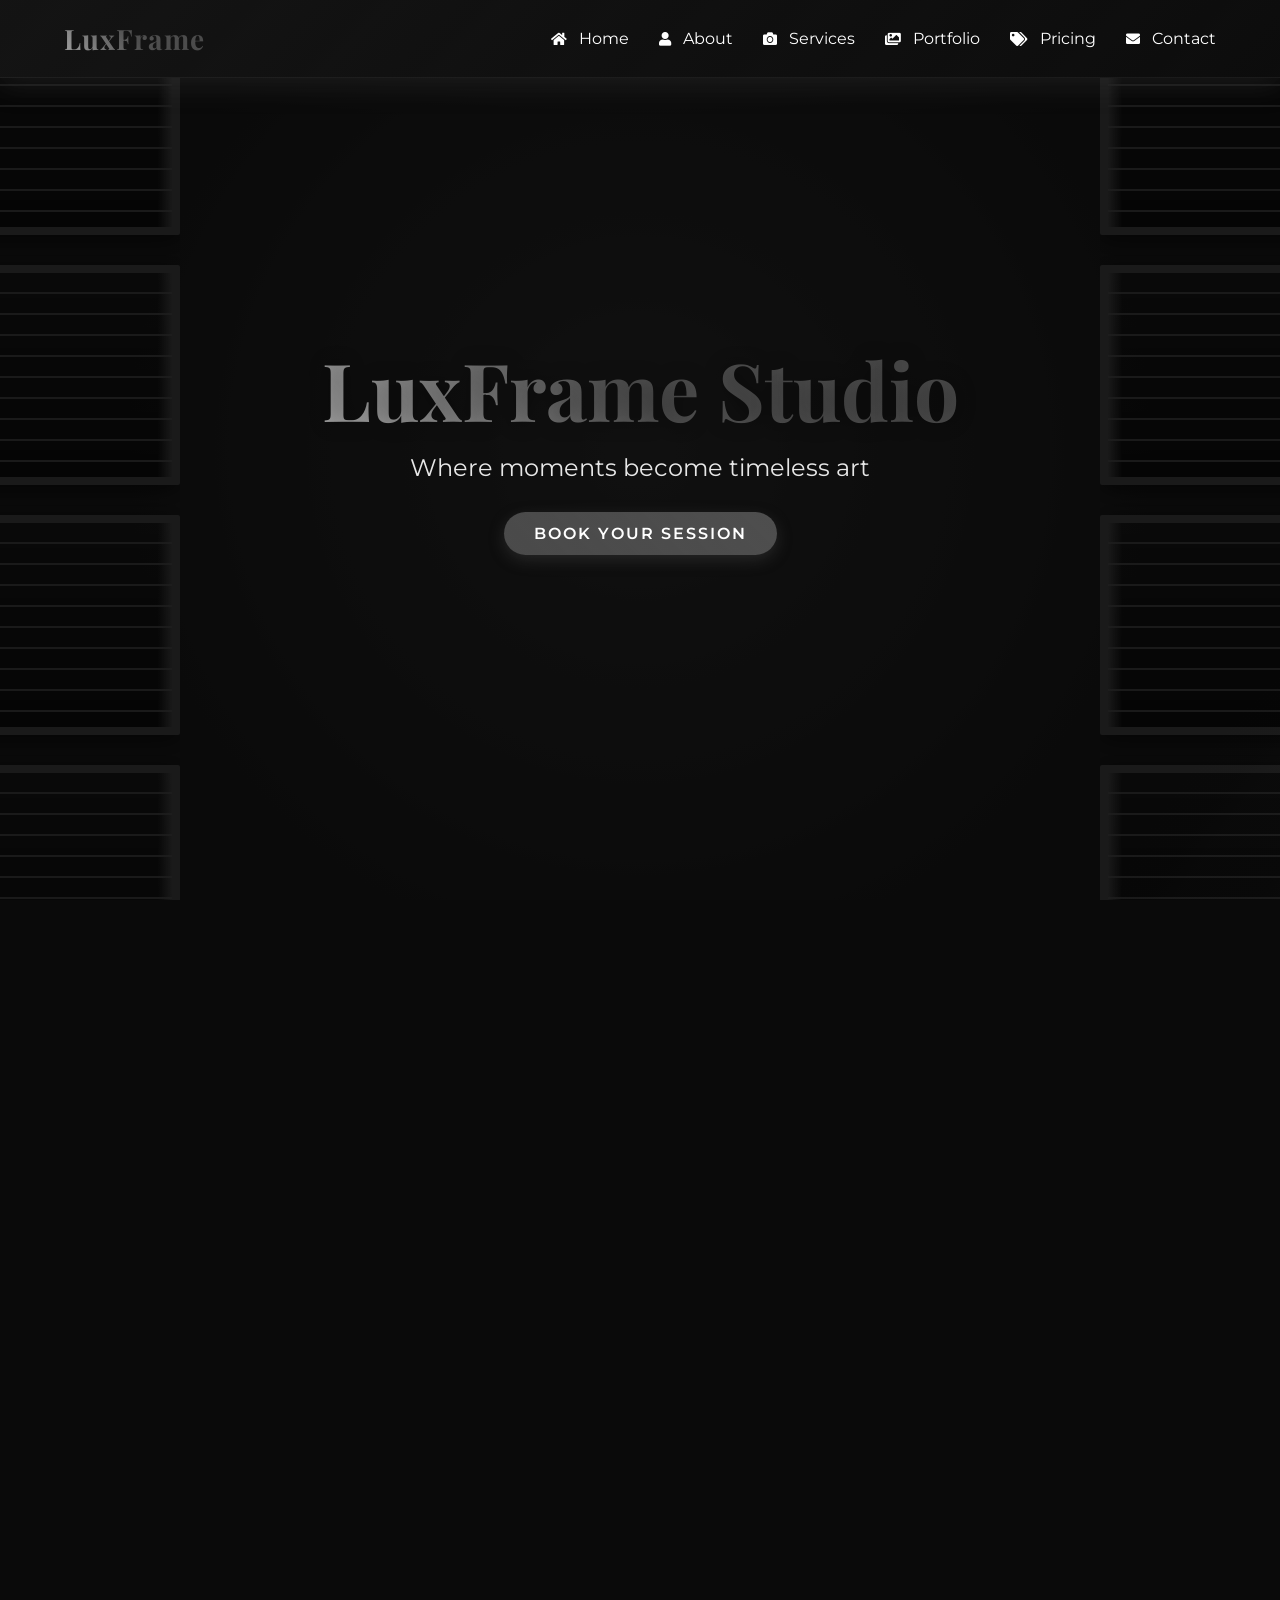
==== commit ac71d16d: "Ddd" ====
--- a/index.html
+++ b/index.html
@@ -186,10 +186,8 @@
             50% { opacity: 0.5; }
         }
 
-        
-
-.navbar {
-    position: fixed !important; /* Changed from sticky to fixed */
+       .navbar {
+    position: fixed;
     top: 0;
     left: 0;
     width: 100%;
@@ -203,6 +201,8 @@
     border-bottom: 1px solid rgba(233, 30, 99, 0.2);
     transition: all 0.3s ease;
 }
+
+/* Remove the .navbar.scrolled styles if not needed */
 
 .navbar.scrolled {
     background: rgba(20, 20, 20, 0.95);
@@ -716,7 +716,8 @@
        /* Contact Section */
         .contact-container {
             display: flex;
-            justify-content:center;
+            justify-content:center !important;
+            gap: 10px !important;
             flex-wrap: wrap;
             margin-top: 50px;
         }
@@ -2038,7 +2039,7 @@
 
 <!-- Portfolio Section HTML -->
 <section class="portfolio-section" id="portfolio">
-    <h2 class="section-title">My Works</h2>
+    <h2 class="section-title">Our Works</h2>
     
     <div class="portfolio-tabs">
         <button class="tab-btn active" data-category="all">All</button>
@@ -2066,40 +2067,26 @@
             { src: "wedding2.webp", category: "wedding", caption: "Bride's Smile" },
             { src: "wedding3.webp", category: "wedding", caption: "Ring Exchange" },
             { src: "wedding4.webp", category: "wedding", caption: "Reception" },
-            { src: "wedding5.webp", category: "wedding", caption: "Ceremony" },
-            { src: "wedding6.webp", category: "wedding", caption: "Bridal Party" },
-            { src: "wedding7.webp", category: "wedding", caption: "Vows" },
-            { src: "wedding8.webp", category: "wedding", caption: "Celebration" },
-            
+           
             // Portrait Photos
-            { src: "portrait1.webp", category: "portrait", caption: "Thoughtful" },
-            { src: "portrait2.webp", category: "portrait", caption: "Serene" },
-            { src: "portrait3.webp", category: "portrait", caption: "Expressive" },
-            { src: "portrait4.webp", category: "portrait", caption: "Natural" },
-            { src: "portrait5.webp", category: "portrait", caption: "Intense" },
-            { src: "portrait6.webp", category: "portrait", caption: "Playful" },
-            { src: "portrait7.webp", category: "portrait", caption: "Mysterious" },
-            { src: "portrait8.webp", category: "portrait", caption: "Confident" },
+            { src: "potrait1.webp", category: "portrait", caption: "Thoughtful" },
+            { src: "potrait2.webp", category: "portrait", caption: "Serene" },
+            { src: "potrait3.webp", category: "portrait", caption: "Expressive" },
+            { src: "potrait4.webp", category: "portrait", caption: "Natural" },
+           
             
             // Travel Photos
             { src: "travel1.webp", category: "travel", caption: "Mountain View" },
             { src: "travel2.webp", category: "travel", caption: "Misty Morning" },
             { src: "travel3.webp", category: "travel", caption: "Road Trip" },
             { src: "travel4.webp", category: "travel", caption: "Lakeside" },
-            { src: "travel5.webp", category: "travel", caption: "Sunset" },
-            { src: "travel6.webp", category: "travel", caption: "Wilderness" },
-            { src: "travel7.webp", category: "travel", caption: "Cityscape" },
-            { src: "travel8.webp", category: "travel", caption: "Seaside" },
-            
+          
             // Fashion Photos
             { src: "fashion1.webp", category: "fashion", caption: "Urban Style" },
             { src: "fashion2.webp", category: "fashion", caption: "Elegance" },
             { src: "fashion3.webp", category: "fashion", caption: "Streetwear" },
             { src: "fashion4.webp", category: "fashion", caption: "Bold Look" },
-            { src: "fashion5.webp", category: "fashion", caption: "Casual" },
-            { src: "fashion6.webp", category: "fashion", caption: "Glamour" },
-            { src: "fashion7.webp", category: "fashion", caption: "Editorial" },
-            { src: "fashion8.webp", category: "fashion", caption: "Runway" }
+            
         ];
 
         // DOM elements
@@ -2581,7 +2568,7 @@
             </div>
         </div>
         
-        <div class="cta-section">
+        <div class="  section cta-section">
             <h3 class="cta-title">Ready to Start Your Journey?</h3>
             <p class="cta-subtitle">
                 Let's create something amazing together. Get in touch to begin your LuxFrame experience.
@@ -2629,14 +2616,14 @@
 <!-- COMPLETE TESTIMONIAL SECTION -->
     
   <!-- Section Header -->
-  <div class="section-header" style="position:relative; top:230px; z-index:1000; max-width:1200px; margin:0 auto 60px;">
+  <div class="section-header" style="position:relative; top:75px; z-index:1000; max-width:1200px; margin:0 auto 60px;">
    <h2 class="section-title " >Client Stories</h2>
     <p style="text-align: center; max-width: 800px; margin: 0 auto; color: rgba(255,255,255,0.7); line-height: 1.8;">
       Hear from our amazing clients about their LuxFrame experience
     </p>
   </div>
     
-<section id="luxframe-testimonials" style="padding: 100px 20px; text-align: center; background: #0f0f1a; position: relative; overflow: hidden; font-family: 'Arial', sans-serif;">
+<section id="luxframe-testimonials" style="padding: 100px 20px; text-align: center; background: #0f0f1a; position: relative; overflow: hidden; font-family: 'Arial', sans-serif; margin-top: -150px;">
 
   <!-- Cosmic Background Elements -->
   <div class="cosmic-particles" style="position: absolute; top:0; left:0; width:100%; height:100%; overflow:hidden; z-index:0;">
@@ -2703,7 +2690,7 @@
   </div>
 
   <!-- Testimonial Cards -->
-  <div class="testimonial-cards-container" style="max-width:800px; margin:0 auto 40px; position:relative; min-height:300px; z-index:2;">
+  <div class="testimonial-cards-container" style="max-width:800px; margin:0 auto 40px;  position:relative; min-height:300px; z-index:2;">
     <!-- Card 1 -->
     <div class="testimonial-card active" style="position:absolute; width:100%; background:rgba(20,20,30,0.9); backdrop-filter:blur(10px); border-radius:15px; padding:50px 40px; box-shadow:0 20px 40px rgba(0,0,0,0.3), inset 0 0 0 1px rgba(255,255,255,0.05); border:1px solid rgba(233,30,99,0.2); transition:all 0.8s cubic-bezier(0.68, -0.55, 0.265, 1.55);">
       <div class="quote-icon" style="position:absolute; top:20px; left:30px; font-family:'Playfair Display', serif; font-size:5rem; color:rgba(233,30,99,0.2); line-height:1; z-index:0;">"</div>
@@ -3063,7 +3050,7 @@
 document.head.appendChild(styleElement);
 </script>
     
-   <style>
+  <style>
     .section {
         padding: 80px 20px;
         max-width: 100vw;
@@ -3192,85 +3179,10 @@
     }
 
     /* Navigation Controls */
-    .studio-chev-btn {
-        display: flex;
-        justify-content: space-between;
-        position: absolute;
-        width: calc(100% - 40px);
-        left: 20px;
-        top: 50%;
-        transform: translateY(-50%);
-        z-index: 10;
-        pointer-events: none;
-    }
-
-    .studio-features .swiper-button-next,
-    .studio-features .swiper-button-prev {
-        position: relative;
-        width: 50px;
-        height: 50px;
-        background: rgba(255, 255, 255, 0.1);
-        backdrop-filter: blur(5px);
-        border-radius: 50%;
-        border: 1px solid rgba(255, 255, 255, 0.2);
-        transition: all 0.3s ease;
-        margin-top: 0;
-        pointer-events: auto;
-    }
-
-    .studio-features .swiper-button-next:hover,
-    .studio-features .swiper-button-prev:hover {
-        background: rgba(255, 255, 255, 0.2);
-        transform: scale(1.1);
-    }
-
-    .studio-features .swiper-button-next::after,
-    .studio-features .swiper-button-prev::after {
-        content: '';
-        width: 12px;
-        height: 12px;
-        border: 2px solid #fff;
-        border-width: 2px 2px 0 0;
-        transform: rotate(45deg);
-        transition: all 0.3s ease;
-    }
-
-    .studio-features .swiper-button-prev::after {
-        transform: rotate(-135deg);
-    }
-
-    .studio-features .swiper-button-next:hover::after,
-    .studio-features .swiper-button-prev:hover::after {
-        border-color: #b86f1c;
-        width: 15px;
-        height: 15px;
-    }
-
-    .studio-features .swiper-pagination {
-        margin-top: 500px !important;
-        left: 0;
-        right: 0;
-        display: flex;
-        justify-content: center;
-        z-index: 10;
-    }
-
-    .studio-features .swiper-pagination-bullet {
-        width: 10px;
-        height: 10px;
-        background: rgba(255, 255, 255, 0.5);
-        opacity: 0.7;
-        transition: all 0.3s ease;
-        margin: 0 5px;
-    }
-
-    .studio-features .swiper-pagination-bullet-active {
-        opacity: 1;
-        background: linear-gradient(45deg, #ff8a00, #e52e71);
-        transform: scale(1.3);
-        box-shadow: 0 0 10px rgba(255, 138, 0, 0.7);
-    }
-
+    .studio-tour{
+        height:600px !important;
+    }
+    
     /* Responsive Adjustments */
     @media (max-width: 768px) {
         .section {
@@ -3312,15 +3224,21 @@
             width: 40px;
             height: 40px;
         }
-        .studio-toue{
-            height:700px !important;
-        }
+    }
+
+    /* Custom styles for centered slides */
+    .swiper-slide {
+        transition: transform 0.4s ease;
+    }
+    
+    .swiper-slide-active .studio-feature {
+        transform: scale(1.2) !important;
     }
 </style>
 
 <!-- Studio Tour Section -->
 <section class="section" id="studio">
-    <div class="studio-wrapper studio-toue">
+    <div class="studio-wrapper studio-tour">
         <h2 class="section-title">Studio Tour</h2>
         <p>
             Step into our professional photography studio, where cutting-edge technology meets artistic vision to create breathtaking imagery.
@@ -3387,30 +3305,29 @@
                         Comfortable waiting area with refreshments for a relaxing studio experience.
                     </p>
                 </div>
-                 <!-- Navigation buttons container -->
-                </div>
-                  <div class="studio-chev-btn">
-                <div class="swiper-button-prev"></div>
-                <div class="swiper-button-next"></div>
             </div>
             
-            <!-- Pagination -->
-            <div class="swiper-pagination"></div>
-  
-            </div>
-            
            
+        </div>
     </div>
 </section>
 
-<!-- Swiper JS -->
+<!-- Swiper JS and Font Awesome -->
+<link rel="stylesheet" href="https://cdnjs.cloudflare.com/ajax/libs/font-awesome/5.15.4/css/all.min.css">
 <script src="https://cdn.jsdelivr.net/npm/swiper@9/swiper-bundle.min.js"></script>
+
 <script>
-    // Initialize Swiper
+    // Initialize Swiper with autoplay and centered slides
     var swiper = new Swiper(".mySwiper", {
         slidesPerView: 1,
         spaceBetween: 30,
         grabCursor: true,
+        centeredSlides: true,
+        loop: true,
+        autoplay: {
+            delay: 3000,
+            disableOnInteraction: false,
+        },
         pagination: {
             el: ".swiper-pagination",
             clickable: true,
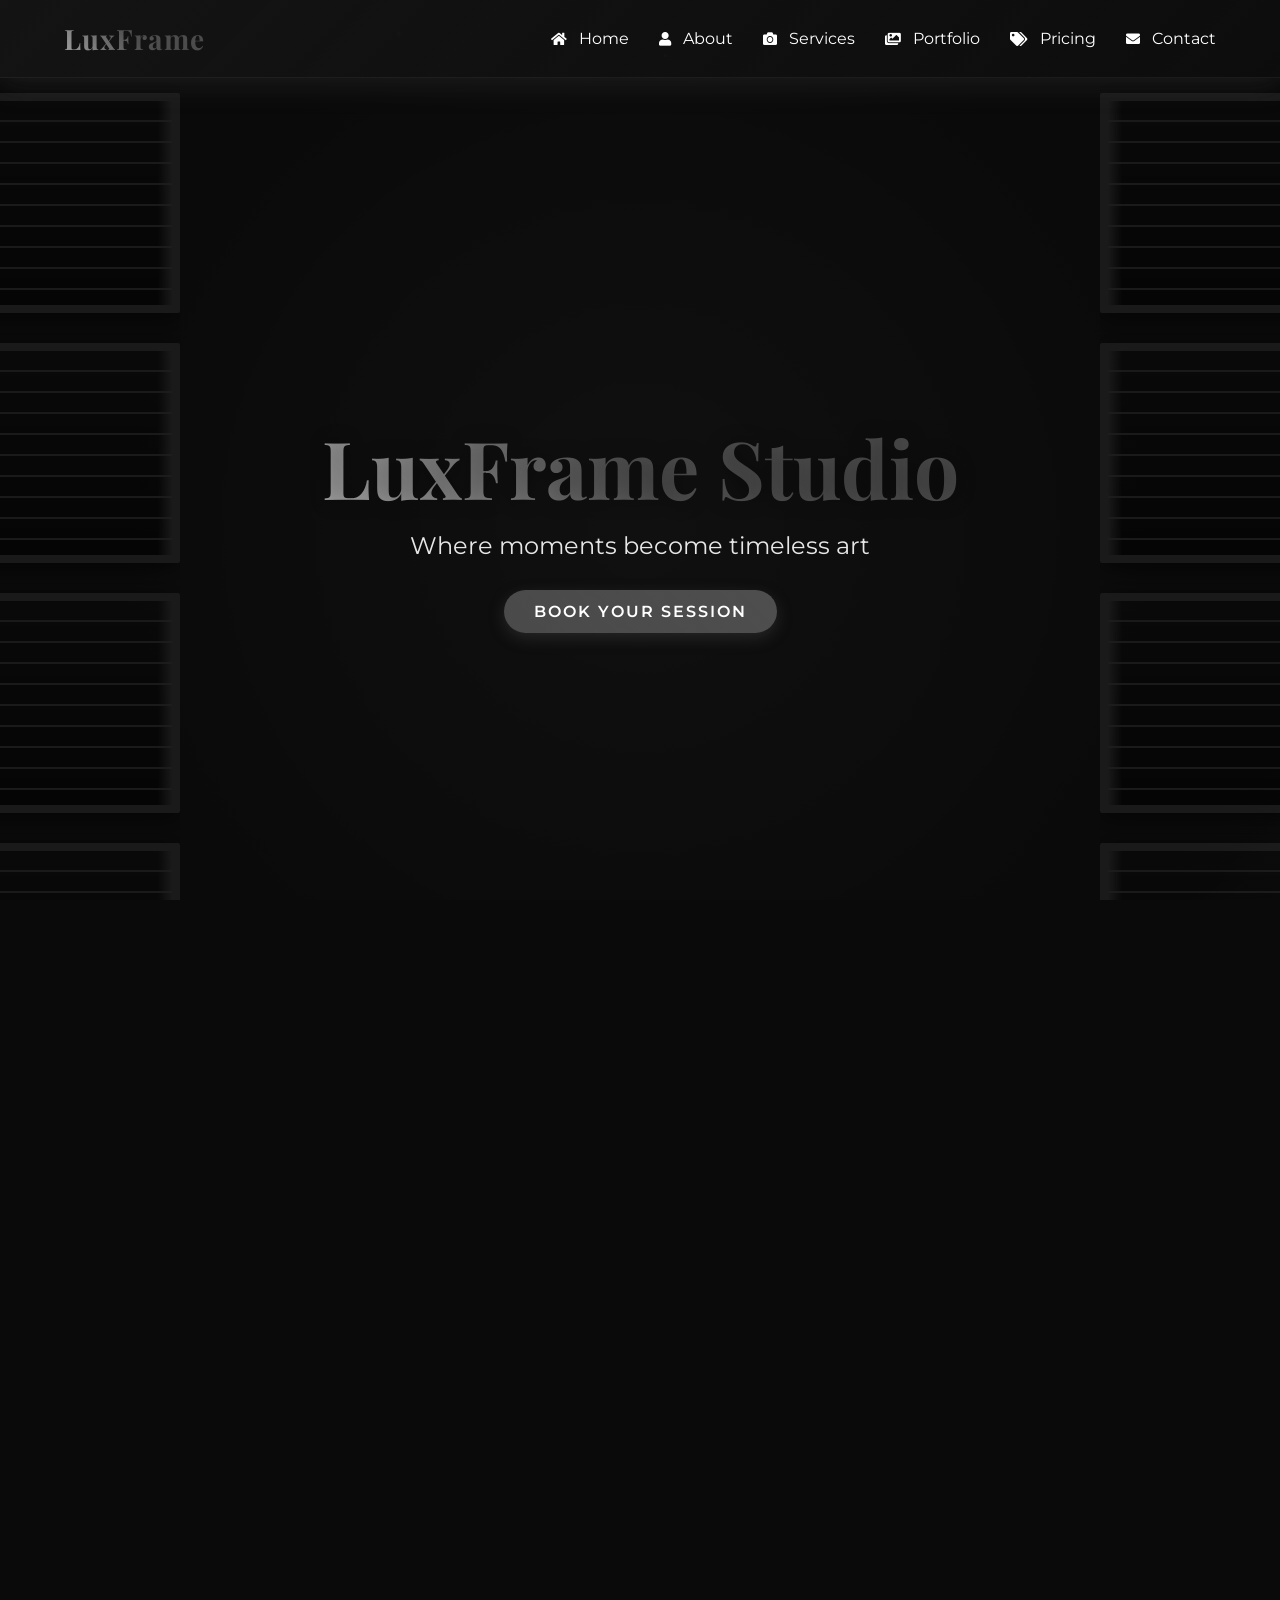
==== commit ac568c24: "nnnn" ====
--- a/index.html
+++ b/index.html
@@ -31,6 +31,7 @@
             position: relative;
             filter: grayscale(100%);
             transition: filter 1s ease;
+            height: 100vh;
         }
 
         body.color-reveal {
@@ -187,7 +188,7 @@
         }
 
        .navbar {
-    position: fixed;
+    position: sticky;
     top: 0;
     left: 0;
     width: 100%;
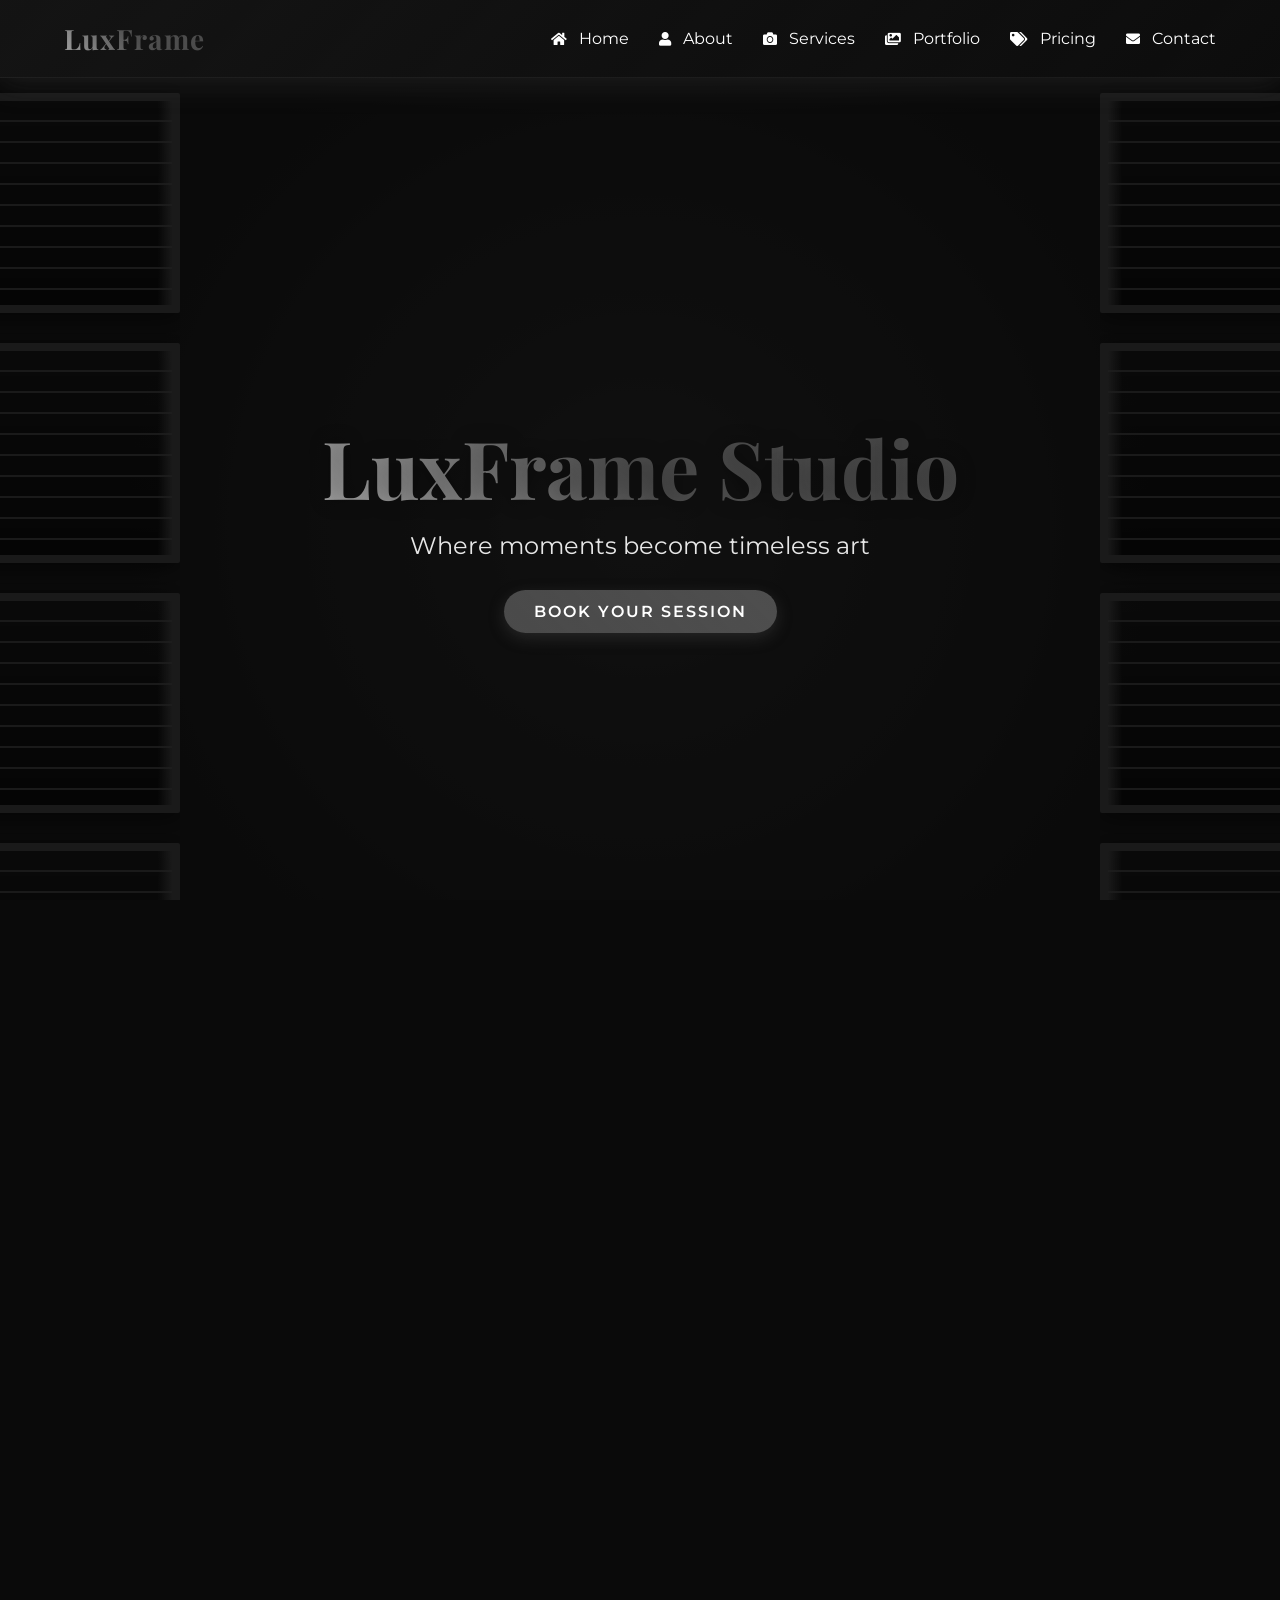
==== commit e1f130af: "FFF" ====
--- a/index.html
+++ b/index.html
@@ -10,1200 +10,7 @@
     <link href="https://fonts.googleapis.com/css2?family=Playfair+Display:wght@400;700&family=Poppins:wght@300;400;500;600;700&display=swap" rel="stylesheet">
     <!-- Swiper JS -->
     <link rel="stylesheet" href="https://cdn.jsdelivr.net/npm/swiper@9/swiper-bundle.min.css">
-    <style>
-        /* Reset and Base Styles */
-        * {
-            margin: 0;
-            padding: 0;
-            box-sizing: border-box;
-        }
-
-        html {
-            scroll-behavior: smooth;
-            overflow-x: hidden;
-        }
-
-        body {
-            font-family: 'Montserrat', sans-serif;
-            background-color: #0a0a0a;
-            color: white;
-            overflow-x: hidden;
-            position: relative;
-            filter: grayscale(100%);
-            transition: filter 1s ease;
-            height: 100vh;
-        }
-
-        body.color-reveal {
-            filter: grayscale(0%);
-        }
-
-        /* Scroll Progress Indicator */
-        /* Ensure all content containers are visible */
-section > div:not(.section-title) {
-    opacity: 1 !important;
-    transform: none !important;
-    visibility: visible !important;
-}
-
-
-
-/* Mobile content fixes */
-@media (max-width: 768px) {
-    .section-content {
-        padding: 30px 0 !important;
-    }
-    .about-content, .services-grid {
-        display: flex !important;
-        flex-direction: column;
-    }
-    .cursor{
-        display: none !important;
-    }
-    .cursor-follower{
-        display: none!important;
-    }
-}
-        .scroll-progress {
-            position: fixed;
-            top: 0;
-            left: 0;
-            height: 4px;
-            background: linear-gradient(90deg, #ff9800, #e91e63);
-            z-index: 999;
-            transition: width 0.1s ease;
-            width: 0;
-        }
-
-        /* Custom Cursor */
-        .cursor {
-            position: fixed;
-            width: 20px;
-            height: 20px;
-            border-radius: 50%;
-            background: rgba(233, 30, 99, 0.7);
-            pointer-events: none;
-            mix-blend-mode: difference;
-            z-index: 9999;
-            transform: translate(-50%, -50%);
-            transition: transform 0.1s ease, width 0.3s ease, height 0.3s ease, background 0.3s ease;
-            display: none; /* Hidden by default */
-        }
-
-        .cursor-follower {
-            position: fixed;
-            width: 40px;
-            height: 40px;
-            border: 2px solid rgba(255, 152, 0, 0.5);
-            border-radius: 50%;
-            pointer-events: none;
-            z-index: 9998;
-            transform: translate(-50%, -50%);
-            transition: transform 0.4s ease, width 0.4s ease, height 0.4s ease, border 0.4s ease;
-            mix-blend-mode: difference;
-            display: none; /* Hidden by default */
-        }
-
-        .cursor.active {
-            width: 50px;
-            height: 50px;
-            background: rgba(156, 39, 176, 0.5);
-        }
-
-        .cursor-follower.active {
-            width: 70px;
-            height: 70px;
-            border: 3px solid rgba(255, 152, 0, 0.8);
-        }
-/* Add this to your CSS */
-body.loading {
-    overflow: hidden;
-    height: 100vh;
-}
-       
-        /* Loader Styles */
-      .loader-container {
-    position: fixed;
-    top: 0;
-    left: 0;
-    width: 100vw;
-    height: 100vh;
-    background: linear-gradient(135deg, #0a0a0a 0%, #1a0a2e 100%);
-    display: flex;
-    flex-direction: column;
-    justify-content: center;
-    align-items: center;
-    z-index: 9999;
-    transition: opacity 0.8s ease-out;
-}
-
-        .loader {
-            width: 80px;
-            height: 80px;
-            position: relative;
-            margin-bottom: 20px;
-        }
-
-        .loader-inner {
-            position: absolute;
-            width: 100%;
-            height: 100%;
-            border: 4px solid transparent;
-            border-top-color: #9c27b0;
-            border-radius: 50%;
-            animation: spin 1.5s linear infinite;
-        }
-
-        .loader-inner:nth-child(2) {
-            border-top-color: #e91e63;
-            animation-delay: 0.2s;
-        }
-
-        .loader-inner:nth-child(3) {
-            border-top-color: #ff9800;
-            animation-delay: 0.4s;
-        }
-
-        .loader-text {
-            font-size: 18px;
-            letter-spacing: 2px;
-            color: #e91e63;
-            text-transform: uppercase;
-            animation: pulse 2s infinite;
-            font-weight: 600;
-            background: linear-gradient(45deg, #ff9800, #e91e63, #9c27b0);
-            -webkit-background-clip: text;
-            background-clip: text;
-            color: transparent;
-        }
-
-        @keyframes spin {
-            0% { transform: rotate(0deg); }
-            100% { transform: rotate(360deg); }
-        }
-
-        @keyframes pulse {
-            0%, 100% { opacity: 1; }
-            50% { opacity: 0.5; }
-        }
-
-       .navbar {
-    position: sticky;
-    top: 0;
-    left: 0;
-    width: 100%;
-    padding: 20px 5%;
-    display: flex;
-    justify-content: space-between;
-    align-items: center;
-    z-index: 1000;
-    background: linear-gradient(135deg, rgba(20, 20, 20, 0.98) 0%, rgba(40, 0, 60, 0.98) 100%);
-    box-shadow: 0 5px 30px rgba(156, 39, 176, 0.3);
-    border-bottom: 1px solid rgba(233, 30, 99, 0.2);
-    transition: all 0.3s ease;
-}
-
-/* Remove the .navbar.scrolled styles if not needed */
-
-.navbar.scrolled {
-    background: rgba(20, 20, 20, 0.95);
-    backdrop-filter: blur(10px);
-}        
-
-        .logo {
-            font-family: 'Playfair Display', serif;
-            font-size: 28px;
-            font-weight: 700;
-            background: linear-gradient(45deg, #ff9800, #e91e63, #9c27b0);
-            -webkit-background-clip: text;
-            background-clip: text;
-            color: transparent;
-            text-decoration: none;
-            letter-spacing: 1px;
-            position: relative;
-            transition: all 0.3s ease;
-        }
-
-        .logo:hover {
-            transform: scale(1.05);
-        }
-
-        .logo::after {
-            content: '';
-            position: absolute;
-            bottom: -5px;
-            left: 0;
-            width: 100%;
-            height: 2px;
-            background: linear-gradient(45deg, #ff9800, #e91e63, #9c27b0);
-            transform: scaleX(0);
-            transform-origin: right;
-            transition: transform 0.3s ease;
-        }
-
-        .logo:hover::after {
-            transform: scaleX(1);
-            transform-origin: left;
-        }
-
-        .nav-links {
-            display: flex;
-            list-style: none;
-        }
-
-        .nav-links li {
-            margin-left: 30px;
-            position: relative;
-        }
-
-        .nav-links a {
-            color: white;
-            text-decoration: none;
-            font-weight: 400;
-            font-size: 16px;
-            transition: all 0.3s ease;
-            position: relative;
-            padding: 5px 0;
-        }
-
-        .nav-links a::before {
-            content: '';
-            position: absolute;
-            width: 0;
-            height: 2px;
-            bottom: 0;
-            left: 0;
-            background: linear-gradient(90deg, #ff9800, #e91e63);
-            transition: width 0.3s ease;
-        }
-
-        .nav-links a:hover {
-            color: #ff9800;
-        }
-
-        .nav-links a:hover::before {
-            width: 100%;
-        }
-
-        .nav-links a i {
-            margin-right: 8px;
-            font-size: 14px;
-        }
-
-        .hamburger {
-            display: none;
-            cursor: pointer;
-            z-index: 101;
-        }
-
-        .hamburger div {
-            width: 25px;
-            height: 3px;
-            background: linear-gradient(90deg, #ff9800, #e91e63);
-            margin: 5px;
-            transition: all 0.3s ease;
-            border-radius: 3px;
-        }
-
-        /* Hero Section Styles */
-        .hero {
-            height: 100vh;
-            display: flex;
-            justify-content: center;
-            align-items: center;
-            position: relative;
-            overflow: hidden;
-            background: radial-gradient(circle at center, #1a0a2e 0%, #0a0a0a 70%);
-        }
-
-        .spotlight {
-            position: absolute;
-            width: 200%;
-            height: 200%;
-            background: radial-gradient(circle, rgba(233, 30, 99, 0.2) 0%, rgba(0, 0, 0, 0) 60%);
-            pointer-events: none;
-            transform: translate(-50%, -50%);
-            transition: transform 0.1s ease-out;
-            z-index: 1;
-            mix-blend-mode: screen;
-            left: 50%;
-            top: 50%;
-        }
-
-        .hero-content {
-            text-align: center;
-            z-index: 2;
-            max-width: 800px;
-            padding: 0 20px;
-        }
-
-        .hero-title {
-            font-family: 'Playfair Display', serif;
-            font-size: 5rem;
-            font-weight: 700;
-            margin-bottom: 20px;
-            background: linear-gradient(45deg, #ff9800, #e91e63, #9c27b0);
-            -webkit-background-clip: text;
-            background-clip: text;
-            color: transparent;
-            text-shadow: 0 0 20px rgba(0, 0, 0, 0.3);
-            opacity: 0;
-            transform: translateY(30px);
-            animation: fadeInUp 1s ease-out 0.5s forwards;
-            line-height: 1.1;
-        }
-
-        .hero-subtitle {
-            font-size: 1.5rem;
-            margin-bottom: 30px;
-            color: rgba(255, 255, 255, 0.9);
-            opacity: 0;
-            transform: translateY(30px);
-            animation: fadeInUp 1s ease-out 0.8s forwards;
-        }
-
-        .cta-button {
-            display: inline-block;
-            padding: 15px 40px;
-            background: linear-gradient(45deg, #9c27b0, #e91e63);
-            color: white;
-            border: none;
-            font-size: 1rem;
-            text-transform: uppercase;
-            letter-spacing: 2px;
-            text-decoration: none;
-            transition: all 0.3s ease;
-            position: relative;
-            overflow: hidden;
-            opacity: 0;
-            transform: translateY(30px);
-            animation: fadeInUp 1s ease-out 1.1s forwards;
-            border-radius: 30px;
-            box-shadow: 0 10px 20px rgba(156, 39, 176, 0.3);
-            z-index: 1;
-        }
-
-        .cta-button:hover {
-            transform: translateY(-3px) scale(1.05);
-            box-shadow: 0 15px 30px rgba(156, 39, 176, 0.4);
-        }
-
-        .cta-button::before {
-            content: '';
-            position: absolute;
-            top: 0;
-            left: -100%;
-            width: 100%;
-            height: 100%;
-            background: linear-gradient(90deg, transparent, rgba(255, 255, 255, 0.2), transparent);
-            transition: 0.5s;
-            z-index: -1;
-        }
-
-        .cta-button:hover::before {
-            left: 100%;
-        }
-
-        /* Film Roll Styles - Enhanced */
-        .film-roll {
-            position: absolute;
-            width: 300px;
-            height: 100vh;
-            overflow: hidden;
-            z-index: 0;
-        }
-
-        .film-roll.left {
-            left: -120px;
-            top: 0;
-        }
-
-        .film-roll.right {
-            right: -120px;
-            top: 0;
-        }
-
-        .film-strip {
-            display: flex;
-            flex-direction: column;
-            position: absolute;
-            width: 100%;
-        }
-
-        .film-strip.left {
-            animation: scrollUp 40s linear infinite;
-        }
-
-        .film-strip.right {
-            animation: scrollDown 40s linear infinite;
-        }
-
-        .film-frame {
-            width: 100%;
-            height: 220px;
-            margin: 15px 0;
-            background-size: cover;
-            background-position: center;
-            border: 8px solid #1a1a1a;
-            box-shadow: 0 5px 25px rgba(0, 0, 0, 0.6);
-            position: relative;
-            border-radius: 2px;
-            filter: grayscale(100%);
-            transition: filter 0.6s ease, transform 0.3s ease;
-        }
-
-        .film-frame:hover {
-            filter: grayscale(0%);
-            transform: scale(1.03);
-        }
-
-        .film-frame::before {
-            content: '';
-            position: absolute;
-            top: 0;
-            left: 0;
-            right: 0;
-            bottom: 0;
-            background: linear-gradient(to bottom, rgba(0, 0, 0, 0.1), rgba(0, 0, 0, 0.5));
-        }
-
-        .film-perforations {
-            position: absolute;
-            width: 100%;
-            height: 100%;
-            background-image: repeating-linear-gradient(to bottom, 
-                transparent, 
-                transparent 19px, 
-                #1a1a1a 19px, 
-                #1a1a1a 21px);
-            pointer-events: none;
-            border-radius: 2px;
-        }
-
-        .film-edge {
-            position: absolute;
-            width: 100%;
-            height: 100%;
-            background: linear-gradient(90deg, 
-                rgba(30, 30, 30, 0.8) 0%, 
-                transparent 5%, 
-                transparent 95%, 
-                rgba(30, 30, 30, 0.8) 100%);
-            pointer-events: none;
-        }
-
-        /* Section Styles */
-        .section {
-            padding: 100px 5%;
-            position: relative;
-            overflow: hidden;
-        }
-
-        .section-title {
-            font-family: 'Playfair Display', serif;
-            font-size: 3rem;
-            font-weight: 700;
-            margin-bottom: 60px;
-            text-align: center !important;
-            position: relative;
-            display: inline-block;
-            left: 50%;
-            transform: translateX(-50%);
-            background: linear-gradient(45deg, #ff9800, #e91e63, #9c27b0);
-            -webkit-background-clip: text;
-            background-clip: text;
-            color: transparent;
-        }
-
-        .section-title::after {
-            content: '';
-            position: absolute;
-            bottom: -10px;
-            left: 0;
-            width: 100%;
-            height: 3px;
-            background: linear-gradient(90deg, #ff9800, #e91e63);
-            border-radius: 3px;
-        }
-
-       /* About Section */
-        .about-content {
-            display: flex;
-            flex-wrap: wrap;
-            justify-content: space-between;
-            align-items: center;
-            gap: 40px;
-        }
-
-        .about-text {
-            flex: 1;
-            min-width: 300px;
-        }
-
-        .about-text p {
-            margin-bottom: 20px;
-            line-height: 1.8;
-            color: rgba(255, 255, 255, 0.8);
-        }
-
-        .stats {
-            display: flex;
-            flex-wrap: wrap;
-            gap: 20px;
-            margin: 40px 0;
-        }
-
-        .stat-item {
-            flex: 1;
-            min-width: 150px;
-            text-align: center;
-            padding: 20px;
-            background: rgba(30, 30, 30, 0.7);
-            border-radius: 10px;
-            box-shadow: 0 5px 15px rgba(0, 0, 0, 0.3);
-            transition: transform 0.3s ease, box-shadow 0.3s ease;
-        }
-
-        .stat-item:hover {
-            transform: translateY(-5px);
-            box-shadow: 0 10px 25px rgba(156, 39, 176, 0.4);
-        }
-
-        .stat-number {
-            font-size: 2.5rem;
-            font-weight: 700;
-            background: linear-gradient(45deg, #ff9800, #e91e63);
-            -webkit-background-clip: text;
-            background-clip: text;
-            color: transparent;
-            margin-bottom: 10px;
-        }
-
-        .stat-label {
-            font-size: 1rem;
-            color: rgba(255, 255, 255, 0.7);
-        }
-
-        .about-image {
-            flex: 1;
-            min-width: 300px;
-            height: 500px;
-            position: relative;
-            border-radius: 10px;
-            overflow: hidden;
-            box-shadow: 0 15px 35px rgba(0, 0, 0, 0.5);
-            filter: grayscale(100%);
-            transition: filter 0.6s ease;
-        }
-
-        .about-image:hover {
-            filter: grayscale(0%);
-        }
-
-        .about-image img {
-            width: 100%;
-            height: 100%;
-            object-fit: cover;
-            transition: transform 0.5s ease;
-        }
-
-        .about-image:hover img {
-            transform: scale(1.05);
-        }
-
-        /* Pricing Plans */
-        .pricing-plans {
-            display: flex;
-            flex-wrap: wrap;
-            justify-content: center;
-            gap: 30px;
-            margin-top: 50px;
-        }
-
-        .pricing-card {
-            flex: 1;
-            min-width: 280px;
-            max-width: 350px;
-            background: rgba(30, 30, 30, 0.7);
-            border-radius: 10px;
-            padding: 40px 30px;
-            text-align: center;
-            box-shadow: 0 10px 30px rgba(0,0,0,0.3);
-            transition: all 0.5s ease;
-            position: relative;
-            overflow: hidden;
-            opacity: 0;
-            transform: translateY(30px);
-        }
-
-        .pricing-card.visible {
-            opacity: 1;
-            transform: translateY(0);
-        }
-
-        .pricing-card:hover {
-            transform: translateY(-10px);
-            box-shadow: 0 15px 40px rgba(156, 39, 176, 0.5);
-        }
-
-        .pricing-card::before {
-            content: '';
-            position: absolute;
-            top: 0;
-            left: 0;
-            width: 100%;
-            height: 5px;
-            background: linear-gradient(90deg, #ff9800, #e91e63);
-        }
-
-        .pricing-card.popular::before {
-            height: 10px;
-            background: linear-gradient(90deg, #9c27b0, #e91e63);
-        }
-
-        .pricing-card.popular::after {
-            content: 'Most Popular';
-            position: absolute;
-            top: 20px;
-            right: -30px;
-            background: #e91e63;
-            color: white;
-            padding: 5px 30px;
-            font-size: 0.8rem;
-            transform: rotate(45deg);
-            transform-origin: center;
-        }
-
-        .pricing-name {
-            font-family: 'Playfair Display', serif;
-            font-size: 1.8rem;
-            margin-bottom: 20px;
-            background: linear-gradient(45deg, #ff9800, #e91e63);
-            -webkit-background-clip: text;
-            background-clip: text;
-            color: transparent;
-        }
-
-        .pricing-price {
-            font-size: 3rem;
-            font-weight: 700;
-            margin-bottom: 20px;
-            color: white;
-        }
-
-        .pricing-price span {
-            font-size: 1rem;
-            color: rgba(255,255,255,0.7);
-        }
-
-        .pricing-features {
-            list-style: none;
-            margin-bottom: 30px;
-        }
-
-        .pricing-features li {
-            padding: 10px 0;
-            border-bottom: 1px solid rgba(255,255,255,0.1);
-            color: rgba(255,255,255,0.8);
-        }
-
-        .pricing-features li:last-child {
-            border-bottom: none;
-        }
-
-      
-
-
-       /* Contact Section */
-        .contact-container {
-            display: flex;
-            justify-content:center !important;
-            gap: 10px !important;
-            flex-wrap: wrap;
-            margin-top: 50px;
-        }
-
-        .contact-info {
-            flex: 1;
-            min-width: 300px;
-        }
-
-        .contact-details {
-            margin-bottom: 30px;
-        }
-
-        .contact-item {
-            display: flex;
-            align-items: flex-start;
-            margin-bottom: 20px;
-        }
-
-        .contact-icon {
-            font-size: 1.2rem;
-            margin-right: 15px;
-            color: #e91e63;
-        }
-
-        .contact-text h4 {
-            font-family: 'Playfair Display', serif;
-            margin-bottom: 5px;
-        }
-
-        .contact-text p {
-            color: rgba(255, 255, 255, 0.7);
-        }
-
-        .social-links {
-            display: flex;
-            gap: 15px;
-        }
-
-        .social-link {
-            width: 40px;
-            height: 40px;
-            border-radius: 50%;
-            background: rgba(255, 255, 255, 0.1);
-            display: flex;
-            justify-content: center;
-            align-items: center;
-            color: white;
-            transition: all 0.3s ease;
-        }
-
-        .social-link:hover {
-            background: linear-gradient(45deg, #9c27b0, #e91e63);
-            transform: translateY(-3px);
-        }
-
-        .contact-form {
-            flex: 1;
-            min-width: 300px;
-            background: rgba(30, 30, 30, 0.7);
-            padding: 30px;
-            border-radius: 10px;
-            box-shadow: 0 10px 20px rgba(0, 0, 0, 0.3);
-        }
-
-        .form-group {
-            margin-bottom: 20px;
-        }
-
-        .form-group label {
-            display: block;
-            margin-bottom: 8px;
-            font-weight: 600;
-        }
-
-        .form-control {
-            width: 100%;
-            padding: 12px 15px;
-            background: rgba(255, 255, 255, 0.1);
-            border: 1px solid rgba(255, 255, 255, 0.2);
-            border-radius: 5px;
-            color: white;
-            font-family: 'Montserrat', sans-serif;
-            transition: all 0.3s ease;
-        }
-
-        .form-control:focus {
-            outline: none;
-            border-color: #e91e63;
-            background: rgba(255, 255, 255, 0.15);
-        }
-
-        textarea.form-control {
-            min-height: 150px;
-            resize: vertical;
-        }
-
-        .submit-btn {
-            background: linear-gradient(45deg, #9c27b0, #e91e63);
-            color: white;
-            border: none;
-            padding: 12px 30px;
-            border-radius: 30px;
-            font-weight: 600;
-            cursor: pointer;
-            transition: all 0.3s ease;
-            text-transform: uppercase;
-            letter-spacing: 1px;
-        }
-
-        .submit-btn:hover {
-            transform: translateY(-3px);
-            box-shadow: 0 10px 20px rgba(156, 39, 176, 0.4);
-        }
-
-     
-        /* Footer */
-        .footer {
-            background: linear-gradient(135deg, rgba(20, 20, 20, 0.98) 0%, rgba(40, 0, 60, 0.98) 100%);
-            padding: 50px 5% 20px;
-            text-align: center;
-        }
-
-        .footer-content {
-            display: flex;
-            flex-wrap: wrap;
-            justify-content: space-between;
-            gap: 40px;
-            margin-bottom: 40px;
-        }
-
-        .footer-column {
-            flex: 1;
-            min-width: 200px;
-            text-align: left;
-        }
-
-        .footer-column h3 {
-            font-family: 'Playfair Display', serif;
-            margin-bottom: 20px;
-            position: relative;
-            display: inline-block;
-        }
-
-        .footer-column h3::after {
-            content: '';
-            position: absolute;
-            bottom: -5px;
-            left: 0;
-            width: 50px;
-            height: 2px;
-            background: linear-gradient(90deg, #ff9800, #e91e63);
-        }
-
-        .footer-column p {
-            color: rgba(255, 255, 255, 0.7);
-            line-height: 1.8;
-            margin-bottom: 15px;
-        }
-
-        .footer-links {
-            list-style: none;
-        }
-
-        .footer-links li {
-            margin-bottom: 10px;
-        }
-
-        .footer-links a {
-            color: rgba(255, 255, 255, 0.7);
-            text-decoration: none;
-            transition: all 0.3s ease;
-        }
-
-        .footer-links a:hover {
-            color: #ff9800;
-            padding-left: 5px;
-        }
-
-        .footer-bottom {
-            border-top: 1px solid rgba(255, 255, 255, 0.1);
-            padding-top: 20px;
-            color: rgba(255, 255, 255, 0.5);
-            font-size: 0.9rem;
-        }
-
-        /* New: Floating Particles */
-        .particles-container {
-            position: fixed;
-            top: 0;
-            left: 0;
-            width: 100%;
-            height: 100%;
-            pointer-events: none;
-            z-index: -1;
-        }
-
-        .particle {
-            position: absolute;
-            background: rgba(233, 30, 99, 0.5);
-            border-radius: 50%;
-            pointer-events: none;
-            z-index: -1;
-        }
-
-      /* In your CSS */
-.back-to-top {
-  position: fixed;
-  bottom: 30px;
-  right: 30px;
-  width: 50px;
-  height: 50px;
-  background: linear-gradient(45deg, #9c27b0, #e91e63);
-  color: white;
-  border-radius: 50%;
-  display: flex;
-  justify-content: center;
-  align-items: center;
-  text-decoration: none;
-  opacity: 0;
-  visibility: hidden;
-  transform: translateY(20px);
-  transition: all 0.3s ease;
-  z-index: 9999; /* Higher than most elements */
-  box-shadow: 0 5px 15px rgba(156, 39, 176, 0.4);
-  cursor: pointer;
-  will-change: transform, opacity; /* Optimizes animations */
-}
-
-.back-to-top.visible {
-  opacity: 1;
-  visibility: visible;
-  transform: translateY(0);
-}
-
-.back-to-top:hover {
-  transform: translateY(-5px) scale(1.1);
-  box-shadow: 0 8px 20px rgba(156, 39, 176, 0.6);
-}
-.loader-container,
-.particles-container,
-.floating-particles,
-.cosmic-particles {
-    width: 100%;
-    left: 0;
-    right: 0;
-}
-        /* Animations */
-        @keyframes fadeInUp {
-            from {
-                opacity: 0;
-                transform: translateY(30px);
-            }
-            to {
-                opacity: 1;
-                transform: translateY(0);
-            }
-        }
-
-        @keyframes scrollUp {
-            0% {
-                transform: translateY(0);
-            }
-            100% {
-                transform: translateY(-50%);
-            }
-        }
-
-        @keyframes scrollDown {
-            0% {
-                transform: translateY(-50%);
-            }
-            100% {
-                transform: translateY(0);
-            }
-        }
-
-        @keyframes float {
-            0%, 100% { transform: translateY(0); }
-            50% { transform: translateY(-20px); }
-        }
-
-        @keyframes particleFloat {
-            0% {
-                transform: translateY(0) rotate(0deg);
-                opacity: 1;
-            }
-            100% {
-                transform: translateY(-1000px) rotate(720deg);
-                opacity: 0;
-            }
-        }
-
-        /* Responsive Styles */
-        @media (max-width: 1200px) {
-            .film-roll {
-                width: 250px;
-            }
-            .hero-title {
-                font-size: 4rem;
-            }
-        }
-
-        @media (max-width: 992px) {
-            .film-roll {
-                width: 220px;
-            }
-            .film-roll.left {
-                left: -90px;
-            }
-            .film-roll.right {
-                right: -90px;
-            }
-            .hero-title {
-                font-size: 3.5rem;
-            }
-            .hero-subtitle {
-                font-size: 1.2rem;
-            }
-            .section-title {
-                font-size: 2.5rem;
-            }
-        }
-
-        @media (max-width: 768px) {
-            .navbar {
-                padding: 15px 5%;
-            }
-            .nav-links {
-                position: fixed;
-                top: 0;
-                left: 0;
-                width: 100%;
-                height: 100vh;
-                background: linear-gradient(135deg, rgba(20, 20, 20, 0.98) 0%, rgba(40, 0, 60, 0.98) 100%);
-                flex-direction: column;
-                align-items: center;
-                justify-content: center;
-                clip-path: circle(0px at 90% -10%);
-                -webkit-clip-path: circle(0px at 90% -10%);
-                transition: all 0.8s ease-out;
-                z-index: 100;
-            }
-            .nav-links.active {
-                clip-path: circle(1200px at 90% -10%);
-                -webkit-clip-path: circle(1200px at 90% -10%);
-            }
-            .nav-links li {
-                margin: 20px 0;
-                opacity: 0;
-            }
-            .nav-links li:nth-child(1) {
-                transition: all 0.5s ease 0.2s;
-            }
-            .nav-links li:nth-child(2) {
-                transition: all 0.5s ease 0.4s;
-            }
-            .nav-links li:nth-child(3) {
-                transition: all 0.5s ease 0.6s;
-            }
-            .nav-links li:nth-child(4) {
-                transition: all 0.5s ease 0.8s;
-            }
-            .nav-links li:nth-child(5) {
-                transition: all 0.5s ease 1s;
-            }
-            .nav-links li:nth-child(6) {
-                transition: all 0.5s ease 1.2s;
-            }
-            .nav-links.active li {
-                opacity: 1;
-            }
-            .hamburger {
-                display: block;
-            }
-            .hamburger.active div:nth-child(1) {
-                transform: rotate(-45deg) translate(-5px, 6px);
-                background: #ff9800;
-            }
-            .hamburger.active div:nth-child(2) {
-                opacity: 0;
-            }
-            .hamburger.active div:nth-child(3) {
-                transform: rotate(45deg) translate(-5px, -6px);
-                background: #e91e63;
-            }
-            .hero-title {
-                font-size: 3rem;
-            }
-            .film-roll {
-                width: 180px;
-            }
-            .film-roll.left {
-                left: -70px;
-            }
-            .film-roll.right {
-                right: -70px;
-            }
-            .film-frame {
-                height: 180px;
-            }
-        
-            .process-step {
-                min-width: 100%;
-                margin-bottom: 20px;
-            }
-            .pricing-card.popular::after {
-                top: 15px;
-                right: -35px;
-                font-size: 0.7rem;
-                padding: 3px 25px;
-                z-index: 10000 !important;
-            }
-            .loader-text{
-                font-size: 16px;
-            }
-        }
-
-        @media (max-width: 576px) {
-            .hero-title {
-                font-size: 2.5rem;
-            }
-            .hero-subtitle {
-                font-size: 1rem;
-            }
-            .cta-button {
-                padding: 12px 30px;
-                font-size: 0.9rem;
-            }
-            .film-roll {
-                width: 150px;
-            }
-            .film-roll.left {
-                left: -50px;
-            }
-            .film-roll.right {
-                right: -50px;
-            }
-            .film-frame {
-                height: 150px;
-                margin: 10px 0;
-            }
-            .section {
-                padding: 70px 5%;
-            }
-            .section-title {
-                font-size: 2rem;
-            }
-            .about-image {
-                height: 400px;
-            }
-          
-            
-            .back-to-top {
-                width: 40px;
-                height: 40px;
-                bottom: 20px;
-                right: 20px;
-            }
-        }
-
-        @media (max-width: 400px) {
-            .film-roll {
-                width: 130px;
-            }
-            .film-roll.left {
-                left: -40px;
-            }
-            .film-roll.right {
-                right: -40px;
-            }
-            .film-frame {
-                height: 130px;
-            }
-            .hero-title {
-                font-size: 2rem;
-            }
-            .section-title {
-                font-size: 1.8rem;
-            }
-            .pricing-card.popular::after {
-                display: none;
-            }
-        }
-    </style>
+<link rel="stylesheet" href="style.css">
 </head>
 <body>
     <!-- Loader -->
@@ -1223,8 +30,6 @@
     <!-- Scroll Progress -->
     <div class="scroll-progress" id="scrollProgress"></div>
 
-    <!-- Floating Particles -->
-    <div class="particles-container" id="particles"></div>
 
         <!-- Back to Top Button -->
         <a href="#" class="back-to-top" id="backToTop">
@@ -1234,6 +39,11 @@
     <!-- Navbar -->
     <nav class="navbar" id="navbar">
         <a href="#" class="logo">LuxFrame</a>
+        <div class="hamburger" id="hamburger">
+            <div></div>
+            <div></div>
+            <div></div>
+        </div>
         <ul class="nav-links" id="navLinks">
             <li><a href="#home"><i class="fas fa-home"></i> Home</a></li>
             <li><a href="#about"><i class="fas fa-user"></i> About</a></li>
@@ -1242,11 +52,6 @@
             <li><a href="#pricing"><i class="fas fa-tags"></i> Pricing</a></li>
             <li><a href="#contact"><i class="fas fa-envelope"></i> Contact</a></li>
         </ul>
-        <div class="hamburger" id="hamburger">
-            <div></div>
-            <div></div>
-            <div></div>
-        </div>
     </nav>
 
     <!-- Hero Section -->
@@ -1376,286 +181,6 @@
     </section><section>
   <style>
         
-
-        /* Section Styling */
-       
-        .section-description {
-            text-align: center;
-            max-width: 800px;
-            margin: 0 auto 50px;
-            color: rgba(255,255,255,0.7);
-            line-height: 1.8;
-            font-size: 1.1rem;
-            
-        }
-
-        /* Services Container */
-        .services-container {
-            display: flex;
-            flex-wrap: wrap;
-            justify-content: center;
-            gap: 60px;
-            align-items: center;
-            width: 100%;
-            margin-top: -150px;;
-        }
-
-        /* Improved Card Design */
-        .service-content {
-            flex: 1;
-            min-width: 300px;
-            max-width: 500px;
-            padding: 40px;
-            position: relative;
-            transition: all 0.4s ease;
-            overflow: visible;
-            z-index: 10;
-            border-radius: 30px;
-            
-            background: 
-                radial-gradient(circle at 20% 20%, 
-                    rgba(233, 30, 99, 0.2) 0%, 
-                    transparent 40%),
-                radial-gradient(circle at 80% 80%, 
-                    rgba(255, 152, 0, 0.2) 0%, 
-                    transparent 40%),
-                rgba(20, 20, 20, 0.9);
-            box-shadow: 
-                0 0 30px rgba(233, 30, 99, 0.3),
-                0 0 30px rgba(255, 152, 0, 0.3) inset;
-            border: 1px solid rgba(255,255,255,0.1);
-        }
-
-    
-        .service-content:hover {
-            transform: translateY(-10px);
-            box-shadow: 
-                0 0 40px rgba(233, 30, 99, 0.5),
-                0 0 40px rgba(255, 152, 0, 0.5) inset;
-        }
-
-        .service-title {
-            font-size: 1.8rem;
-            margin-bottom: 15px;
-            color: #fff;
-            font-weight: 700;
-            position: relative;
-            display: inline-block;
-        }
-
-        .service-title::after {
-            content: '';
-            position: absolute;
-            bottom: -5px;
-            left: 0;
-            width: 50px;
-            height: 2px;
-            background: linear-gradient(90deg, #ff9800, #e91e63);
-        }
-
-        .service-description {
-            margin-bottom: 20px;
-            color: rgba(255, 255, 255, 0.8);
-            line-height: 1.7;
-            font-size: 1rem;
-        }
-
-        .service-features {
-            margin-bottom: 25px;
-            list-style: none;
-        }
-
-        .service-features li {
-            margin-bottom: 10px;
-            color: rgba(255, 255, 255, 0.7);
-            position: relative;
-            padding-left: 25px;
-            font-size: 0.95rem;
-        }
-
-        .service-features li::before {
-            content: '';
-            position: absolute;
-            left: 0;
-            top: 8px;
-            width: 10px;
-            height: 10px;
-            background: linear-gradient(45deg, #ff9800, #e91e63);
-            border-radius: 50%;
-        }
-
-        .service-price {
-            font-size: 1.3rem;
-            font-weight: 600;
-            color: #ff9800;
-            text-align: right;
-        }
-
-        /* Single Photo Display */
-        .photo-display {
-            position: relative;
-            width: 350px;
-            height: 350px;
-        }
-
-        .photo-item {
-            position: absolute;
-            width: 100%;
-            height: 100%;
-            background-size: cover;
-            background-position: center;
-            border-radius: 10px;
-            overflow: hidden;
-            box-shadow: 0 10px 30px rgba(0,0,0,0.5);
-            border: 2px solid rgba(255,255,255,0.1);
-            opacity: 0;
-            transition: all 0.6s cubic-bezier(0.68, -0.55, 0.265, 1.55);
-        }
-
-        .photo-item.active {
-            opacity: 1;
-            z-index: 10;
-        }
-
-        .photo-controls {
-            display: flex;
-            margin-top: 30px;
-           
-gap:30px;
-align-items: center;
-justify-content: center;
-            z-index: 20;
-        }
-
-        .photo-btn {
-            padding: 10px 25px;
-            background: linear-gradient(45deg, #ff9800, #e91e63);
-            color: white;
-            border: none;
-            border-radius: 30px;
-            cursor: pointer;
-            font-size: 0.9rem;
-            font-weight: 600;
-            transition: all 0.3s ease;
-            box-shadow: 0 5px 15px rgba(233, 30, 99, 0.4);
-        }
-
-        .photo-btn:hover {
-            transform: translateY(-3px);
-            box-shadow: 0 8px 20px rgba(233, 30, 99, 0.6);
-        }
-
-        .photo-btn:disabled {
-            background: #555;
-            cursor: not-allowed;
-            transform: none;
-            box-shadow: none;
-        }
-
-        
-       
-
-        /* Petals */
-        .petals {
-            position: absolute;
-            width: 100%;
-            height: 100%;
-            pointer-events: none;
-            z-index: 2;
-        }
-
-        .petal {
-            position: absolute;
-            background: rgba(255, 255, 255, 0.7);
-            border-radius: 50% 0 50% 50%;
-            opacity: 0.7;
-            filter: blur(0.5px);
-            animation: falling linear infinite;
-        }
-
-     
-
-        @keyframes falling {
-            0% {
-                transform: translate(0, -10vh) rotate(0deg);
-                opacity: 0;
-            }
-            10% {
-                opacity: 1;
-            }
-            90% {
-                opacity: 1;
-            }
-            100% {
-                transform: translate(var(--random-x), 100vh) rotate(360deg);
-                opacity: 0;
-            }
-        }
-
-        /* Responsive Design */
-        @media (max-width: 992px) {
-            .services-container {
-                flex-direction: column;
-                align-items: center;
-            }
-            
-            .service-content {
-                max-width: 100%;
-                order: 2;
-                margin-bottom: 40px;
-            }
-            
-            .photo-display {
-                order: 1;
-            }
-            
-            .flower-left, .flower-right {
-                transform: scale(0.5);
-            }
-        }
-
-        @media (max-width: 768px) {
-            .section {
-                padding: 60px 15px;
-            }
-            
-            .section-title {
-                font-size: 2rem;
-            }
-            
-            .photo-display {
-                width: 300px;
-                height: 300px;
-            }
-        }
-
-        @media (max-width: 576px) {
-            .section {
-                padding: 50px 10px;
-            }
-            
-            .section-title {
-                font-size: 1.8rem;
-            }
-            
-            .section-description {
-                font-size: 1rem;
-                margin-bottom: 30px;
-            }
-            
-            .service-content {
-                padding: 30px;
-            }
-            
-            .photo-display {
-                width: 260px;
-                height: 260px;
-            }
-            
-            .flower-left, .flower-right {
-                transform: scale(0.4);
-            }
-        }
     </style>
      <!-- Services Section -->
     <section class="section" id="services">
@@ -1689,14 +214,7 @@
                     <button class="photo-btn" id="photo-prev-btn" disabled>Previous</button>
                     <button class="photo-btn" id="photo-next-btn">Next</button>
                 </div>
-    </section>
-
-   
-
-   
-
-        
-       
+    </section>   
 
     <script>
         // Service data - 6 services
@@ -2617,7 +1135,7 @@
 <!-- COMPLETE TESTIMONIAL SECTION -->
     
   <!-- Section Header -->
-  <div class="section-header" style="position:relative; top:75px; z-index:1000; max-width:1200px; margin:0 auto 60px;">
+  <div class="section-header" style="position:relative; top:75px; z-index:2; max-width:1200px; margin:0 auto 60px;">
    <h2 class="section-title " >Client Stories</h2>
     <p style="text-align: center; max-width: 800px; margin: 0 auto; color: rgba(255,255,255,0.7); line-height: 1.8;">
       Hear from our amazing clients about their LuxFrame experience
@@ -2805,176 +1323,156 @@
 </section>
 
 <script>
-// TESTIMONIAL SLIDER
 document.addEventListener('DOMContentLoaded', function() {
-  // Elements
-  const testimonials = document.querySelectorAll('#luxframe-testimonials .testimonial-card');
-  const avatars = document.querySelectorAll('#luxframe-testimonials .author-avatar');
-  const dots = document.querySelectorAll('#luxframe-testimonials .dot');
-  let currentIndex = 0;
-  let interval;
-
-  // Show specific testimonial
-  function showTestimonial(index) {
-    currentIndex = index;
-    
-    // Hide all testimonials
-    testimonials.forEach(card => {
-      card.style.display = 'none';
-      card.classList.remove('active');
-    });
-    
-    // Show selected testimonial
-    testimonials[index].style.display = 'block';
-    setTimeout(() => {
-      testimonials[index].classList.add('active');
-    }, 50);
-    
-    // Update avatars
-    avatars.forEach((avatar, i) => {
-      const avatarWrapper = avatar.querySelector('.avatar-wrapper');
-      avatar.style.filter = 'grayscale(100%)';
-      avatar.style.opacity = '0.7';
-      avatar.style.transform = 'scale(1)';
-      avatar.style.zIndex = '1';
-      avatarWrapper.style.border = '2px solid transparent';
-      
-      // Remove glow
-      const glow = avatar.querySelector('.avatar-glow');
-      if (glow) glow.remove();
-      
-      // Update active avatar
-      if (i === index) {
-        avatar.style.filter = 'grayscale(0%)';
-        avatar.style.opacity = '1';
-        avatar.style.transform = 'scale(1.2)';
-        avatar.style.zIndex = '3';
-        avatarWrapper.style.border = '2px solid #e91e63';
-        
-        // Add glow
-        const glow = document.createElement('div');
-        glow.className = 'avatar-glow';
-        glow.style.cssText = 'position:absolute; top:-15px; left:-15px; right:-15px; bottom:-15px; border-radius:50%; background:radial-gradient(circle, rgba(233,30,99,0.4) 0%, transparent 70%); animation:pulse 3s infinite;';
-        avatar.prepend(glow);
-      }
-    });
-    
-    // Update dots
-    dots.forEach((dot, i) => {
-      dot.classList.remove('active');
-      dot.style.width = '12px';
-      dot.style.height = '12px';
-      dot.style.background = 'rgba(255,255,255,0.3)';
-      // Remove pulse if exists
-      const pulse = dot.querySelector('.dot-pulse');
-      if (pulse) pulse.remove();
-      
-      if (i === index) {
-        dot.classList.add('active');
-        dot.style.width = '14px';
-        dot.style.height = '14px';
-        dot.style.background = '#e91e63';
-        // Add pulse effect to active dot
-        const pulseDiv = document.createElement('div');
-        pulseDiv.className = 'dot-pulse';
-        pulseDiv.style.cssText = 'position:absolute; top:-3px; left:-3px; right:-3px; bottom:-3px; border-radius:50%; border:1px solid rgba(233,30,99,0.5); animation:ripple 1.5s infinite;';
-        dot.appendChild(pulseDiv);
-      }
-    });
-  }
-
-  // Auto-rotate
-  function autoSlide() {
-    const nextIndex = (currentIndex + 1) % testimonials.length;
-    showTestimonial(nextIndex);
-  }
-
-  // Start auto-slide
-  function startAutoSlide() {
-    clearInterval(interval);
-    interval = setInterval(autoSlide, 5000);
-  }
-
-  // Initialize
-  showTestimonial(0);
-  startAutoSlide();
-
-  // Click events for avatars
-  avatars.forEach(avatar => {
-    avatar.addEventListener('click', function() {
-      const index = parseInt(this.getAttribute('data-index'));
-      showTestimonial(index);
-      resetAutoSlide();
-    });
-  });
-
-  // Click events for dots
-  dots.forEach(dot => {
-    dot.addEventListener('click', function() {
-      const index = parseInt(this.getAttribute('data-index'));
-      showTestimonial(index);
-      resetAutoSlide();
-    });
-  });
-
-  // Reset auto-slide timer
-  function resetAutoSlide() {
-    clearInterval(interval);
-    startAutoSlide();
-  }
-
-  // Pause on hover
-  const container = document.getElementById('luxframe-testimonials');
-  if (container) {
-    container.addEventListener('mouseenter', () => clearInterval(interval));
-    container.addEventListener('mouseleave', startAutoSlide);
-  }
-
-  // Mobile touch support
-  let touchStartX = 0;
-  let touchEndX = 0;
-  
-  container.addEventListener('touchstart', e => {
-    touchStartX = e.changedTouches[0].screenX;
-    clearInterval(interval);
-  }, {passive: true});
-  
-  container.addEventListener('touchend', e => {
-    touchEndX = e.changedTouches[0].screenX;
-    handleSwipe();
-    startAutoSlide();
-  }, {passive: true});
-  
-  function handleSwipe() {
-    if (touchEndX < touchStartX - 50) {
-      // Swipe left - next
-      const nextIndex = (currentIndex + 1) % testimonials.length;
-      showTestimonial(nextIndex);
-    } else if (touchEndX > touchStartX + 50) {
-      // Swipe right - previous
-      const prevIndex = (currentIndex - 1 + testimonials.length) % testimonials.length;
-      showTestimonial(prevIndex);
-    }
-  }
-
-  // Create floating particles
-  const particlesContainer = document.querySelector('.floating-particles');
-  const particleCount = 20;
-  
-  for (let i = 0; i < particleCount; i++) {
-    const particle = document.createElement('div');
-    particle.style.position = 'absolute';
-    particle.style.width = `${Math.random() * 4 + 2}px`;
-    particle.style.height = particle.style.width;
-    particle.style.backgroundColor = ['#e91e63', '#9c27b0', '#ff9800', '#2196f3'][Math.floor(Math.random() * 4)];
-    particle.style.borderRadius = '50%';
-    particle.style.left = `${Math.random() * 100}%`;
-    particle.style.top = `${Math.random() * 100}%`;
-    particle.style.animation = `particleFloat ${Math.random() * 20 + 10}s linear ${Math.random() * 5}s infinite`;
-    particlesContainer.appendChild(particle);
-  }
+    // Cache DOM elements
+    const testimonials = document.querySelectorAll('.testimonial-card');
+    const avatars = document.querySelectorAll('.author-avatar');
+    const dots = document.querySelectorAll('.dot');
+    let currentIndex = 0;
+    let autoSlideInterval;
+    
+    // Initialize the slider
+    function initTestimonialSlider() {
+        showTestimonial(currentIndex);
+        startAutoSlide();
+        setupEventListeners();
+    }
+    
+    // Show specific testimonial
+    function showTestimonial(index) {
+        // Validate index
+        if (index < 0) index = testimonials.length - 1;
+        if (index >= testimonials.length) index = 0;
+        
+        currentIndex = index;
+        
+        // Update testimonials
+        testimonials.forEach((card, i) => {
+            card.style.display = i === index ? 'block' : 'none';
+            card.classList.toggle('active', i === index);
+        });
+        
+        // Update avatars
+        avatars.forEach((avatar, i) => {
+            const isActive = i === index;
+            avatar.style.filter = isActive ? 'grayscale(0%)' : 'grayscale(100%)';
+            avatar.style.opacity = isActive ? '1' : '0.7';
+            avatar.style.transform = isActive ? 'scale(1.2)' : 'scale(1)';
+            avatar.style.zIndex = isActive ? '3' : '1';
+            
+            const avatarWrapper = avatar.querySelector('.avatar-wrapper');
+            avatarWrapper.style.border = isActive ? '2px solid #e91e63' : '2px solid transparent';
+            
+            // Update glow effect
+            let glow = avatar.querySelector('.avatar-glow');
+            if (isActive && !glow) {
+                glow = document.createElement('div');
+                glow.className = 'avatar-glow';
+                glow.style.cssText = 'position:absolute; top:-15px; left:-15px; right:-15px; bottom:-15px; border-radius:50%; background:radial-gradient(circle, rgba(233,30,99,0.4) 0%, transparent 70%); animation:pulse 3s infinite;';
+                avatar.prepend(glow);
+            } else if (!isActive && glow) {
+                glow.remove();
+            }
+        });
+        
+        // Update dots
+        dots.forEach((dot, i) => {
+            const isActive = i === index;
+            dot.classList.toggle('active', isActive);
+            dot.style.width = isActive ? '14px' : '12px';
+            dot.style.height = isActive ? '14px' : '12px';
+            dot.style.background = isActive ? '#e91e63' : 'rgba(255,255,255,0.3)';
+            
+            // Update pulse effect
+            let pulse = dot.querySelector('.dot-pulse');
+            if (isActive && !pulse) {
+                pulse = document.createElement('div');
+                pulse.className = 'dot-pulse';
+                pulse.style.cssText = 'position:absolute; top:-3px; left:-3px; right:-3px; bottom:-3px; border-radius:50%; border:1px solid rgba(233,30,99,0.5); animation:ripple 1.5s infinite;';
+                dot.appendChild(pulse);
+            } else if (!isActive && pulse) {
+                pulse.remove();
+            }
+        });
+    }
+    
+    // Navigation functions
+    function goToPrev() {
+        showTestimonial(currentIndex - 1);
+    }
+    
+    function goToNext() {
+        showTestimonial(currentIndex + 1);
+    }
+    
+    function goToIndex(index) {
+        showTestimonial(index);
+    }
+    
+    // Auto-slide functionality
+    function startAutoSlide() {
+        stopAutoSlide();
+        autoSlideInterval = setInterval(goToNext, 5000);
+    }
+    
+    function stopAutoSlide() {
+        if (autoSlideInterval) {
+            clearInterval(autoSlideInterval);
+        }
+    }
+    
+    function resetAutoSlide() {
+        stopAutoSlide();
+        startAutoSlide();
+    }
+    
+    // Event listeners setup
+    function setupEventListeners() {
+        // Dot click events
+        dots.forEach(dot => {
+            dot.addEventListener('click', function() {
+                const index = parseInt(this.getAttribute('data-index'));
+                if (!isNaN(index)) {
+                    goToIndex(index);
+                    resetAutoSlide();
+                }
+            });
+        });
+        
+        // Pause on hover
+        const container = document.getElementById('luxframe-testimonials');
+        if (container) {
+            container.addEventListener('mouseenter', stopAutoSlide);
+            container.addEventListener('mouseleave', startAutoSlide);
+        }
+        
+        // Touch support
+        let touchStartX = 0;
+        let touchEndX = 0;
+        
+        container.addEventListener('touchstart', e => {
+            touchStartX = e.changedTouches[0].screenX;
+            stopAutoSlide();
+        }, {passive: true});
+        
+        container.addEventListener('touchend', e => {
+            touchEndX = e.changedTouches[0].screenX;
+            handleSwipe();
+            startAutoSlide();
+        }, {passive: true});
+        
+        function handleSwipe() {
+            if (touchEndX < touchStartX - 50) {
+                goToNext();
+            } else if (touchEndX > touchStartX + 50) {
+                goToPrev();
+            }
+        }
+    }
+    
+    // Initialize everything
+    initTestimonialSlider();
 });
-
 // Animation keyframes
 const styleElement = document.createElement('style');
 styleElement.textContent = `
@@ -3113,7 +1611,7 @@
         border-radius: 61% 39% 52% 48% / 44% 59% 41% 56%;
         transition: all 0.5s ease-in-out;
         filter: grayscale(80%) brightness(0.9);
-        opacity: 0;
+        opacity: 1 !important;
         transform: translateY(30px);
         padding: 40px;
         display: flex;
@@ -3632,147 +2130,8 @@
             contactForm.reset();
         });
 
-
-document.querySelectorAll('a[href^="#"]').forEach(anchor => {
-    anchor.addEventListener('click', function(e) {
-        e.preventDefault();
-        
-        const targetId = this.getAttribute('href');
-        const targetElement = document.querySelector(targetId);
-        
-        if (targetElement) {
-            // Account for fixed navbar height (80px)
-            const offset = 80;
-            const elementPosition = targetElement.getBoundingClientRect().top;
-            const offsetPosition = elementPosition + window.pageYOffset - offset;
-            
-            window.scrollTo({
-                top: offsetPosition,
-                behavior: 'smooth'
-            });
-            
-            // Close mobile menu after clicking
-            if (navLinks.classList.contains('active')) {
-                navLinks.classList.remove('active');
-                hamburger.classList.remove('active');
-            }
-        }
-    });
-});
-        // Spotlight effect
-        const spotlight = document.getElementById('spotlight');
-        let isInitialPosition = true;
-
-        // Set initial position (center)
-        spotlight.style.left = '50%';
-        spotlight.style.top = '50%';
-
-        // After 3 seconds, switch to mouse movement
-        setTimeout(function() {
-            isInitialPosition = false;
-        }, 3000);
-
-        document.addEventListener('mousemove', function(e) {
-            if (!isInitialPosition) {
-                const x = e.clientX;
-                const y = e.clientY;
-                spotlight.style.left = x + 'px';
-                spotlight.style.top = y + 'px';
-            }
-        });
-
-        // Make sure spotlight follows on touch devices
-        document.addEventListener('touchmove', function(e) {
-            if (!isInitialPosition) {
-                const touch = e.touches[0];
-                const x = touch.clientX;
-                const y = touch.clientY;
-                spotlight.style.left = x + 'px';
-                spotlight.style.top = y + 'px';
-            }
-        }, {passive: true});
-
-        // Scroll Progress Indicator
-        window.addEventListener('scroll', function() {
-            const scrollTotal = document.documentElement.scrollHeight - window.innerHeight;
-            const scrollProgress = (window.scrollY / scrollTotal) * 100;
-            document.getElementById('scrollProgress').style.width = scrollProgress + '%';
-        });
-
-
-// Navbar scroll effect - only change appearance, not position
-window.addEventListener('scroll', function() {
-    const navbar = document.getElementById('navbar');
-    if (window.scrollY > 50) {
-        navbar.classList.add('scrolled');
-    } else {
-        navbar.classList.remove('scrolled');
-    }
-});
-        // Create floating particles
-        const particlesContainer = document.getElementById('particles');
-        const particleCount = 30;
-        
-        for (let i = 0; i < particleCount; i++) {
-            const particle = document.createElement('div');
-            particle.classList.add('particle');
-            
-            // Random size between 2px and 6px
-            const size = Math.random() * 4 + 2;
-            particle.style.width = `${size}px`;
-            particle.style.height = `${size}px`;
-            
-            // Random position
-            particle.style.left = `${Math.random() * 100}%`;
-            particle.style.top = `${Math.random() * 100}%`;
-            
-            // Random color
-            const colors = ['#e91e63', '#9c27b0', '#ff9800', '#2196f3'];
-            const color = colors[Math.floor(Math.random() * colors.length)];
-            particle.style.backgroundColor = color;
-            
-            // Random animation
-            const duration = Math.random() * 20 + 10;
-            const delay = Math.random() * 5;
-            particle.style.animation = `particleFloat ${duration}s linear ${delay}s infinite`;
-            
-            particlesContainer.appendChild(particle);
-        }
-
-    function animateOnScroll() {
-    const sections = document.querySelectorAll('section');
-    const windowHeight = window.innerHeight;
-    const scrollPosition = window.scrollY + 80; // Account for navbar
-
-    sections.forEach(section => {
-        const sectionTop = section.offsetTop;
-        const sectionHeight = section.offsetHeight;
-        
-        if (scrollPosition > sectionTop - windowHeight + sectionHeight/3) {
-            const content = section.querySelectorAll('div:not(.section-title)');
-            content.forEach(el => {
-                el.style.opacity = '1';
-                el.style.transform = 'translateY(0)';
-                el.style.visibility = 'visible';
-            });
-        }
-    });
-}
-
-// Run on load and scroll
-window.addEventListener('load', animateOnScroll);
-window.addEventListener('scroll', animateOnScroll);
-
-        // Initialize animation state
-        document.querySelectorAll('.pricing-card, .process-step, .testimonial-card, .studio-feature').forEach(el => {
-            el.style.opacity = '0';
-            el.style.transform = 'translateY(30px)';
-            el.style.transition = 'opacity 0.6s ease, transform 0.6s ease';
-        });
-
-        // Run on load and scroll
-        window.addEventListener('load', animateOnScroll);
-        window.addEventListener('scroll', animateOnScroll);
+    
+       
          // Animate stats counting
         function animateStats() {
             const statItems = document.querySelectorAll('.stat-item');
--- a/style.css
+++ b/style.css
@@ -0,0 +1,1441 @@
+
+        /* Reset and Base Styles */
+        * {
+            margin: 0;
+            padding: 0;
+            box-sizing: border-box;
+        }
+
+        html {
+            scroll-behavior: smooth;
+            overflow-x: hidden;
+        }
+
+        body {
+            font-family: 'Montserrat', sans-serif;
+            background-color: #0a0a0a;
+            color: white;
+            overflow-x: hidden;
+            position: relative;
+            filter: grayscale(100%);
+            transition: filter 1s ease;
+            height: 100vh;
+        }
+
+        body.color-reveal {
+            filter: grayscale(0%);
+        }
+
+      
+
+
+/* Mobile content fixes */
+@media (max-width: 768px) {
+    .section-content {
+        padding: 30px 0 !important;
+    }
+    .about-content, .services-grid {
+        display: flex !important;
+        flex-direction: column;
+    }
+    .cursor{
+        display: none !important;
+    }
+    .cursor-follower{
+        display: none!important;
+    }
+}
+       
+
+        /* Custom Cursor */
+        .cursor {
+            position: fixed;
+            width: 20px;
+            height: 20px;
+            border-radius: 50%;
+            background: rgba(233, 30, 99, 0.7);
+            pointer-events: none;
+            mix-blend-mode: difference;
+            z-index: 9999;
+            transform: translate(-50%, -50%);
+            transition: transform 0.1s ease, width 0.3s ease, height 0.3s ease, background 0.3s ease;
+            display: none; /* Hidden by default */
+        }
+
+        .cursor-follower {
+            position: fixed;
+            width: 40px;
+            height: 40px;
+            border: 2px solid rgba(255, 152, 0, 0.5);
+            border-radius: 50%;
+            pointer-events: none;
+            z-index: 9998;
+            transform: translate(-50%, -50%);
+            transition: transform 0.4s ease, width 0.4s ease, height 0.4s ease, border 0.4s ease;
+            mix-blend-mode: difference;
+            display: none; /* Hidden by default */
+        }
+
+        .cursor.active {
+            width: 50px;
+            height: 50px;
+            background: rgba(156, 39, 176, 0.5);
+        }
+
+        .cursor-follower.active {
+            width: 70px;
+            height: 70px;
+            border: 3px solid rgba(255, 152, 0, 0.8);
+        }
+/* Add this to your CSS */
+body.loading {
+    overflow: hidden;
+    height: 100vh;
+}
+       
+        /* Loader Styles */
+      .loader-container {
+    position: fixed;
+    top: 0;
+    left: 0;
+    width: 100vw;
+    height: 100vh;
+    background: linear-gradient(135deg, #0a0a0a 0%, #1a0a2e 100%);
+    display: flex;
+    flex-direction: column;
+    justify-content: center;
+    align-items: center;
+    z-index: 9999;
+    transition: opacity 0.8s ease-out;
+    pointer-events: none;
+}
+
+        .loader {
+            width: 80px;
+            height: 80px;
+            position: relative;
+            margin-bottom: 20px;
+        }
+
+        .loader-inner {
+            position: absolute;
+            width: 100%;
+            height: 100%;
+            border: 4px solid transparent;
+            border-top-color: #9c27b0;
+            border-radius: 50%;
+            animation: spin 1.5s linear infinite;
+        }
+
+        .loader-inner:nth-child(2) {
+            border-top-color: #e91e63;
+            animation-delay: 0.2s;
+        }
+
+        .loader-inner:nth-child(3) {
+            border-top-color: #ff9800;
+            animation-delay: 0.4s;
+        }
+
+        .loader-text {
+            font-size: 18px;
+            letter-spacing: 2px;
+            color: #e91e63;
+            text-transform: uppercase;
+            animation: pulse 2s infinite;
+            font-weight: 600;
+            background: linear-gradient(45deg, #ff9800, #e91e63, #9c27b0);
+            -webkit-background-clip: text;
+            background-clip: text;
+            color: transparent;
+        }
+
+        @keyframes spin {
+            0% { transform: rotate(0deg); }
+            100% { transform: rotate(360deg); }
+        }
+
+        @keyframes pulse {
+            0%, 100% { opacity: 1; }
+            50% { opacity: 0.5; }
+        }
+
+       .navbar {
+    position: sticky;
+    top: 0;
+    left: 0;
+    width: 100%;
+    padding: 20px 5%;
+    display: flex;
+    justify-content: space-between;
+    align-items: center;
+    z-index: 500;
+    background: linear-gradient(135deg, rgba(20, 20, 20, 0.98) 0%, rgba(40, 0, 60, 0.98) 100%);
+    box-shadow: 0 5px 30px rgba(156, 39, 176, 0.3);
+    border-bottom: 1px solid rgba(233, 30, 99, 0.2);
+    transition: all 0.3s ease;
+}
+
+        .logo {
+            font-family: 'Playfair Display', serif;
+            font-size: 28px;
+            font-weight: 700;
+            background: linear-gradient(45deg, #ff9800, #e91e63, #9c27b0);
+            -webkit-background-clip: text;
+            background-clip: text;
+            color: transparent;
+            text-decoration: none;
+            letter-spacing: 1px;
+            position: relative;
+            transition: all 0.3s ease;
+            z-index: 20000;
+        }
+
+        .logo:hover {
+            transform: scale(1.05);
+        }
+
+        .logo::after {
+            content: '';
+            position: absolute;
+            bottom: -5px;
+            left: 0;
+            width: 100%;
+            height: 2px;
+            background: linear-gradient(45deg, #ff9800, #e91e63, #9c27b0);
+            transform: scaleX(0);
+            transform-origin: right;
+            transition: transform 0.3s ease;
+        }
+
+        .logo:hover::after {
+            transform: scaleX(1);
+            transform-origin: left;
+        }
+
+        .nav-links {
+            display: flex;
+            list-style: none;
+        }
+
+        .nav-links li {
+            margin-left: 30px;
+            position: relative;
+        }
+
+        .nav-links a {
+            color: white;
+            text-decoration: none;
+            font-weight: 400;
+            font-size: 16px;
+            transition: all 0.3s ease;
+            position: relative;
+            padding: 5px 0;
+        }
+
+        .nav-links a::before {
+            content: '';
+            position: absolute;
+            width: 0;
+            height: 2px;
+            bottom: 0;
+            left: 0;
+            background: linear-gradient(90deg, #ff9800, #e91e63);
+            transition: width 0.3s ease;
+        }
+
+        .nav-links a:hover {
+            color: #ff9800;
+        }
+
+        .nav-links a:hover::before {
+            width: 100%;
+        }
+
+        .nav-links a i {
+            margin-right: 8px;
+            font-size: 14px;
+        }
+
+        .hamburger {
+            display: none;
+            cursor: pointer;
+            z-index: 101;
+        }
+
+        .hamburger div {
+            width: 25px;
+            height: 3px;
+            background: linear-gradient(90deg, #ff9800, #e91e63);
+            margin: 5px;
+            transition: all 0.3s ease;
+            border-radius: 3px;
+        }
+
+        /* Hero Section Styles */
+        .hero {
+            height: 100vh;
+            display: flex;
+            justify-content: center;
+            align-items: center;
+            position: relative;
+            overflow: hidden;
+            background: radial-gradient(circle at center, #1a0a2e 0%, #0a0a0a 70%);
+        }
+
+      
+
+        .hero-content {
+            text-align: center;
+            z-index: 2;
+            max-width: 800px;
+            padding: 0 20px;
+        }
+
+        .hero-title {
+            font-family: 'Playfair Display', serif;
+            font-size: 5rem;
+            font-weight: 700;
+            margin-bottom: 20px;
+            background: linear-gradient(45deg, #ff9800, #e91e63, #9c27b0);
+            -webkit-background-clip: text;
+            background-clip: text;
+            color: transparent;
+            text-shadow: 0 0 20px rgba(0, 0, 0, 0.3);
+            opacity: 0;
+            transform: translateY(30px);
+            animation: fadeInUp 1s ease-out 0.5s forwards;
+            line-height: 1.1;
+        }
+
+        .hero-subtitle {
+            font-size: 1.5rem;
+            margin-bottom: 30px;
+            color: rgba(255, 255, 255, 0.9);
+            opacity: 0;
+            transform: translateY(30px);
+            animation: fadeInUp 1s ease-out 0.8s forwards;
+        }
+
+        .cta-button {
+            display: inline-block;
+            padding: 15px 40px;
+            background: linear-gradient(45deg, #9c27b0, #e91e63);
+            color: white;
+            border: none;
+            font-size: 1rem;
+            text-transform: uppercase;
+            letter-spacing: 2px;
+            text-decoration: none;
+            transition: all 0.3s ease;
+            position: relative;
+            overflow: hidden;
+            opacity: 0;
+            transform: translateY(30px);
+            animation: fadeInUp 1s ease-out 1.1s forwards;
+            border-radius: 30px;
+            box-shadow: 0 10px 20px rgba(156, 39, 176, 0.3);
+            z-index: 1;
+        }
+
+        .cta-button:hover {
+            transform: translateY(-3px) scale(1.05);
+            box-shadow: 0 15px 30px rgba(156, 39, 176, 0.4);
+        }
+
+        .cta-button::before {
+            content: '';
+            position: absolute;
+            top: 0;
+            left: -100%;
+            width: 100%;
+            height: 100%;
+            background: linear-gradient(90deg, transparent, rgba(255, 255, 255, 0.2), transparent);
+            transition: 0.5s;
+            z-index: -1;
+        }
+
+        .cta-button:hover::before {
+            left: 100%;
+        }
+
+        /* Film Roll Styles - Enhanced */
+        .film-roll {
+            position: absolute;
+            width: 300px;
+            height: 100vh;
+            overflow: hidden;
+            z-index: 0;
+        }
+
+        .film-roll.left {
+            left: -120px;
+            top: 0;
+        }
+
+        .film-roll.right {
+            right: -120px;
+            top: 0;
+        }
+
+        .film-strip {
+            display: flex;
+            flex-direction: column;
+            position: absolute;
+            width: 100%;
+        }
+
+        .film-strip.left {
+            animation: scrollUp 40s linear infinite;
+        }
+
+        .film-strip.right {
+            animation: scrollDown 40s linear infinite;
+        }
+
+        .film-frame {
+            width: 100%;
+            height: 220px;
+            margin: 15px 0;
+            background-size: cover;
+            background-position: center;
+            border: 8px solid #1a1a1a;
+            box-shadow: 0 5px 25px rgba(0, 0, 0, 0.6);
+            position: relative;
+            border-radius: 2px;
+            filter: grayscale(100%);
+            transition: filter 0.6s ease, transform 0.3s ease;
+        }
+
+        .film-frame:hover {
+            filter: grayscale(0%);
+            transform: scale(1.03);
+        }
+
+        .film-frame::before {
+            content: '';
+            position: absolute;
+            top: 0;
+            left: 0;
+            right: 0;
+            bottom: 0;
+            background: linear-gradient(to bottom, rgba(0, 0, 0, 0.1), rgba(0, 0, 0, 0.5));
+        }
+
+        .film-perforations {
+            position: absolute;
+            width: 100%;
+            height: 100%;
+            background-image: repeating-linear-gradient(to bottom, 
+                transparent, 
+                transparent 19px, 
+                #1a1a1a 19px, 
+                #1a1a1a 21px);
+            pointer-events: none;
+            border-radius: 2px;
+        }
+
+        .film-edge {
+            position: absolute;
+            width: 100%;
+            height: 100%;
+            background: linear-gradient(90deg, 
+                rgba(30, 30, 30, 0.8) 0%, 
+                transparent 5%, 
+                transparent 95%, 
+                rgba(30, 30, 30, 0.8) 100%);
+            pointer-events: none;
+        }
+
+        /* Section Styles */
+        .section {
+            padding: 100px 5%;
+            position: relative;
+            overflow: hidden;
+        }
+
+        .section-title {
+            font-family: 'Playfair Display', serif;
+            font-size: 3rem;
+            font-weight: 700;
+            margin-bottom: 60px;
+            text-align: center !important;
+            position: relative;
+            display: inline-block;
+            left: 50%;
+            transform: translateX(-50%);
+            background: linear-gradient(45deg, #ff9800, #e91e63, #9c27b0);
+            -webkit-background-clip: text;
+            background-clip: text;
+            color: transparent;
+        }
+
+        .section-title::after {
+            content: '';
+            position: absolute;
+            bottom: -10px;
+            left: 0;
+            width: 100%;
+            height: 3px;
+            background: linear-gradient(90deg, #ff9800, #e91e63);
+            border-radius: 3px;
+        }
+
+       /* About Section */
+        .about-content {
+            display: flex;
+            flex-wrap: wrap;
+            justify-content: space-between;
+            align-items: center;
+            gap: 40px;
+        }
+
+        .about-text {
+            flex: 1;
+            min-width: 300px;
+        }
+
+        .about-text p {
+            margin-bottom: 20px;
+            line-height: 1.8;
+            color: rgba(255, 255, 255, 0.8);
+        }
+
+        .stats {
+            display: flex;
+            flex-wrap: wrap;
+            gap: 20px;
+            margin: 40px 0;
+        }
+
+        .stat-item {
+            flex: 1;
+            min-width: 150px;
+            text-align: center;
+            padding: 20px;
+            background: rgba(30, 30, 30, 0.7);
+            border-radius: 10px;
+            box-shadow: 0 5px 15px rgba(0, 0, 0, 0.3);
+            transition: transform 0.3s ease, box-shadow 0.3s ease;
+        }
+
+        .stat-item:hover {
+            transform: translateY(-5px);
+            box-shadow: 0 10px 25px rgba(156, 39, 176, 0.4);
+        }
+
+        .stat-number {
+            font-size: 2.5rem;
+            font-weight: 700;
+            background: linear-gradient(45deg, #ff9800, #e91e63);
+            -webkit-background-clip: text;
+            background-clip: text;
+            color: transparent;
+            margin-bottom: 10px;
+        }
+
+        .stat-label {
+            font-size: 1rem;
+            color: rgba(255, 255, 255, 0.7);
+        }
+
+        .about-image {
+            flex: 1;
+            min-width: 300px;
+            height: 500px;
+            position: relative;
+            border-radius: 10px;
+            overflow: hidden;
+            box-shadow: 0 15px 35px rgba(0, 0, 0, 0.5);
+            filter: grayscale(100%);
+            transition: filter 0.6s ease;
+        }
+
+        .about-image:hover {
+            filter: grayscale(0%);
+        }
+
+        .about-image img {
+            width: 100%;
+            height: 100%;
+            object-fit: cover;
+            transition: transform 0.5s ease;
+        }
+
+        .about-image:hover img {
+            transform: scale(1.05);
+        }
+
+        /* Pricing Plans */
+        .pricing-plans {
+            display: flex;
+            flex-wrap: wrap;
+            justify-content: center;
+            gap: 30px;
+            margin-top: 50px;
+        }
+
+        .pricing-card {
+            flex: 1;
+            min-width: 280px;
+            max-width: 350px;
+            background: rgba(30, 30, 30, 0.7);
+            border-radius: 10px;
+            padding: 40px 30px;
+            text-align: center;
+            box-shadow: 0 10px 30px rgba(0,0,0,0.3);
+            transition: all 0.5s ease;
+            position: relative;
+            overflow: hidden;
+            opacity: 1 !important;
+            transform: translateY(30px);
+        }
+
+        .pricing-card.visible {
+            opacity: 1;
+            transform: translateY(0);
+        }
+
+        .pricing-card:hover {
+            transform: translateY(-10px);
+            box-shadow: 0 15px 40px rgba(156, 39, 176, 0.5);
+        }
+
+        .pricing-card::before {
+            content: '';
+            position: absolute;
+            top: 0;
+            left: 0;
+            width: 100%;
+            height: 5px;
+            background: linear-gradient(90deg, #ff9800, #e91e63);
+        }
+
+        .pricing-card.popular::before {
+            height: 10px;
+            background: linear-gradient(90deg, #9c27b0, #e91e63);
+        }
+
+        .pricing-card.popular::after {
+            content: 'Most Popular';
+            position: absolute;
+            top: 20px;
+            right: -30px;
+            background: #e91e63;
+            color: white;
+            padding: 5px 30px;
+            font-size: 0.8rem;
+            transform: rotate(45deg);
+            transform-origin: center;
+        }
+
+        .pricing-name {
+            font-family: 'Playfair Display', serif;
+            font-size: 1.8rem;
+            margin-bottom: 20px;
+            background: linear-gradient(45deg, #ff9800, #e91e63);
+            -webkit-background-clip: text;
+            background-clip: text;
+            color: transparent;
+        }
+
+        .pricing-price {
+            font-size: 3rem;
+            font-weight: 700;
+            margin-bottom: 20px;
+            color: white;
+        }
+
+        .pricing-price span {
+            font-size: 1rem;
+            color: rgba(255,255,255,0.7);
+        }
+
+        .pricing-features {
+            list-style: none;
+            margin-bottom: 30px;
+        }
+
+        .pricing-features li {
+            padding: 10px 0;
+            border-bottom: 1px solid rgba(255,255,255,0.1);
+            color: rgba(255,255,255,0.8);
+        }
+
+        .pricing-features li:last-child {
+            border-bottom: none;
+        }
+
+      
+
+
+       /* Contact Section */
+        .contact-container {
+            display: flex;
+            justify-content:center !important;
+            gap: 10px !important;
+            flex-wrap: wrap;
+            margin-top: 50px;
+        }
+
+        .contact-info {
+            flex: 1;
+            min-width: 300px;
+        }
+
+        .contact-details {
+            margin-bottom: 30px;
+        }
+
+        .contact-item {
+            display: flex;
+            align-items: flex-start;
+            margin-bottom: 20px;
+        }
+
+        .contact-icon {
+            font-size: 1.2rem;
+            margin-right: 15px;
+            color: #e91e63;
+        }
+
+        .contact-text h4 {
+            font-family: 'Playfair Display', serif;
+            margin-bottom: 5px;
+        }
+
+        .contact-text p {
+            color: rgba(255, 255, 255, 0.7);
+        }
+
+        .social-links {
+            display: flex;
+            gap: 15px;
+        }
+
+        .social-link {
+            width: 40px;
+            height: 40px;
+            border-radius: 50%;
+            background: rgba(255, 255, 255, 0.1);
+            display: flex;
+            justify-content: center;
+            align-items: center;
+            color: white;
+            transition: all 0.3s ease;
+        }
+
+        .social-link:hover {
+            background: linear-gradient(45deg, #9c27b0, #e91e63);
+            transform: translateY(-3px);
+        }
+
+        .contact-form {
+            flex: 1;
+            min-width: 300px;
+            background: rgba(30, 30, 30, 0.7);
+            padding: 30px;
+            border-radius: 10px;
+            box-shadow: 0 10px 20px rgba(0, 0, 0, 0.3);
+        }
+
+        .form-group {
+            margin-bottom: 20px;
+        }
+
+        .form-group label {
+            display: block;
+            margin-bottom: 8px;
+            font-weight: 600;
+        }
+
+        .form-control {
+            width: 100%;
+            padding: 12px 15px;
+            background: rgba(255, 255, 255, 0.1);
+            border: 1px solid rgba(255, 255, 255, 0.2);
+            border-radius: 5px;
+            color: white;
+            font-family: 'Montserrat', sans-serif;
+            transition: all 0.3s ease;
+        }
+
+        .form-control:focus {
+            outline: none;
+            border-color: #e91e63;
+            background: rgba(255, 255, 255, 0.15);
+        }
+
+        textarea.form-control {
+            min-height: 150px;
+            resize: vertical;
+        }
+
+        .submit-btn {
+            background: linear-gradient(45deg, #9c27b0, #e91e63);
+            color: white;
+            border: none;
+            padding: 12px 30px;
+            border-radius: 30px;
+            font-weight: 600;
+            cursor: pointer;
+            transition: all 0.3s ease;
+            text-transform: uppercase;
+            letter-spacing: 1px;
+        }
+
+        .submit-btn:hover {
+            transform: translateY(-3px);
+            box-shadow: 0 10px 20px rgba(156, 39, 176, 0.4);
+        }
+
+     
+        /* Footer */
+        .footer {
+            background: linear-gradient(135deg, rgba(20, 20, 20, 0.98) 0%, rgba(40, 0, 60, 0.98) 100%);
+            padding: 50px 5% 20px;
+            text-align: center;
+        }
+
+        .footer-content {
+            display: flex;
+            flex-wrap: wrap;
+            justify-content: space-between;
+            gap: 40px;
+            margin-bottom: 40px;
+        }
+
+        .footer-column {
+            flex: 1;
+            min-width: 200px;
+            text-align: left;
+        }
+
+        .footer-column h3 {
+            font-family: 'Playfair Display', serif;
+            margin-bottom: 20px;
+            position: relative;
+            display: inline-block;
+        }
+
+        .footer-column h3::after {
+            content: '';
+            position: absolute;
+            bottom: -5px;
+            left: 0;
+            width: 50px;
+            height: 2px;
+            background: linear-gradient(90deg, #ff9800, #e91e63);
+        }
+
+        .footer-column p {
+            color: rgba(255, 255, 255, 0.7);
+            line-height: 1.8;
+            margin-bottom: 15px;
+        }
+
+        .footer-links {
+            list-style: none;
+        }
+
+        .footer-links li {
+            margin-bottom: 10px;
+        }
+
+        .footer-links a {
+            color: rgba(255, 255, 255, 0.7);
+            text-decoration: none;
+            transition: all 0.3s ease;
+        }
+
+        .footer-links a:hover {
+            color: #ff9800;
+            padding-left: 5px;
+        }
+
+        .footer-bottom {
+            border-top: 1px solid rgba(255, 255, 255, 0.1);
+            padding-top: 20px;
+            color: rgba(255, 255, 255, 0.5);
+            font-size: 0.9rem;
+        }
+
+        /* New: Floating Particles */
+        .particles-container {
+            position: fixed;
+            top: 0;
+            left: 0;
+            width: 100%;
+            height: 100%;
+            pointer-events: none;
+            z-index: -1;
+        }
+
+        .particle {
+            position: absolute;
+            background: rgba(233, 30, 99, 0.5);
+            border-radius: 50%;
+            pointer-events: none;
+            z-index: -1;
+        }
+
+      /* In your CSS */
+.back-to-top {
+  position: fixed;
+  bottom: 30px;
+  right: 30px;
+  width: 50px;
+  height: 50px;
+  background: linear-gradient(45deg, #9c27b0, #e91e63);
+  color: white;
+  border-radius: 50%;
+  display: flex;
+  justify-content: center;
+  align-items: center;
+  text-decoration: none;
+  opacity: 1!important;
+  visibility: hidden;
+  transform: translateY(20px);
+  transition: all 0.3s ease;
+  z-index: 9999;
+  box-shadow: 0 5px 15px rgba(156, 39, 176, 0.4);
+  cursor: pointer;
+}
+
+.back-to-top.visible {
+  opacity: 1;
+  visibility: visible;
+  transform: translateY(0);
+}
+
+.back-to-top:hover {
+  transform: translateY(-5px) scale(1.1);
+  box-shadow: 0 8px 20px rgba(156, 39, 176, 0.6);
+}
+.loader-container,
+.particles-container,
+.floating-particles,
+.cosmic-particles {
+    width: 100%;
+    left: 0;
+    right: 0;
+}
+        /* Animations */
+        @keyframes fadeInUp {
+            from {
+                opacity: 0;
+                transform: translateY(30px);
+            }
+            to {
+                opacity: 1;
+                transform: translateY(0);
+            }
+        }
+
+        @keyframes scrollUp {
+            0% {
+                transform: translateY(0);
+            }
+            100% {
+                transform: translateY(-50%);
+            }
+        }
+
+        @keyframes scrollDown {
+            0% {
+                transform: translateY(-50%);
+            }
+            100% {
+                transform: translateY(0);
+            }
+        }
+
+        @keyframes float {
+            0%, 100% { transform: translateY(0); }
+            50% { transform: translateY(-20px); }
+        }
+
+        @keyframes particleFloat {
+            0% {
+                transform: translateY(0) rotate(0deg);
+                opacity: 1;
+            }
+            100% {
+                transform: translateY(-1000px) rotate(720deg);
+                opacity: 0;
+            }
+        }
+
+        /* Responsive Styles */
+        @media (max-width: 1200px) {
+            .film-roll {
+                width: 250px;
+            }
+            .hero-title {
+                font-size: 4rem;
+            }
+        }
+
+        @media (max-width: 992px) {
+            .film-roll {
+                width: 220px;
+            }
+            .film-roll.left {
+                left: -90px;
+            }
+            .film-roll.right {
+                right: -90px;
+            }
+            .hero-title {
+                font-size: 3.5rem;
+            }
+            .hero-subtitle {
+                font-size: 1.2rem;
+            }
+            .section-title {
+                font-size: 2.5rem;
+            }
+        }
+
+        @media (max-width: 768px) {
+          .navbar {
+        padding: 15px 5%;
+    }
+    .nav-links {
+        position: fixed;
+        top: 0;
+        left: 0;
+        width: 100%;
+        height: 100vh;
+        background: linear-gradient(135deg, rgba(20, 20, 20, 0.98) 0%, rgba(40, 0, 60, 0.98) 100%);
+        flex-direction: column;
+        align-items: center;
+        justify-content: center;
+        clip-path: circle(0px at 90% -10%);
+        -webkit-clip-path: circle(0px at 90% -10%);
+        transition: all 0.8s ease-out;
+        z-index: 1000; /* Increased z-index */
+        pointer-events: none; /* Add this */
+    }
+    .nav-links.active {
+        clip-path: circle(1500px at 90% -10%); /* Increased circle size */
+        -webkit-clip-path: circle(1500px at 90% -10%);
+        pointer-events: auto; /* Add this */
+        position: absolute; /* Ensure fixed positioning */
+    }
+            .nav-links li {
+                margin: 20px 0;
+                opacity: 0;
+            }
+            .nav-links li:nth-child(1) {
+                transition: all 0.5s ease 0.2s;
+            }
+            .nav-links li:nth-child(2) {
+                transition: all 0.5s ease 0.4s;
+            }
+            .nav-links li:nth-child(3) {
+                transition: all 0.5s ease 0.6s;
+            }
+            .nav-links li:nth-child(4) {
+                transition: all 0.5s ease 0.8s;
+            }
+            .nav-links li:nth-child(5) {
+                transition: all 0.5s ease 1s;
+            }
+            .nav-links li:nth-child(6) {
+                transition: all 0.5s ease 1.2s;
+            }
+            .nav-links.active li {
+                opacity: 1;
+            }
+            .hamburger {
+                display: block;
+                z-index: 10000;
+            }
+            .hamburger.active div:nth-child(1) {
+                transform: rotate(-45deg) translate(-5px, 6px);
+                background: #ff9800;
+            }
+            .hamburger.active div:nth-child(2) {
+                opacity: 0;
+            }
+            .hamburger.active div:nth-child(3) {
+                transform: rotate(45deg) translate(-5px, -6px);
+                background: #e91e63;
+            }
+            .hero-title {
+                font-size: 3rem;
+            }
+            .film-roll {
+                width: 180px;
+            }
+            .film-roll.left {
+                left: -70px;
+            }
+            .film-roll.right {
+                right: -70px;
+            }
+            .film-frame {
+                height: 180px;
+            }
+        
+            .process-step {
+                min-width: 100%;
+                margin-bottom: 20px;
+            }
+            .pricing-card.popular::after {
+                top: 15px;
+                right: -35px;
+                font-size: 0.7rem;
+                padding: 3px 25px;
+                z-index: 10000 !important;
+            }
+            .loader-text{
+                font-size: 16px;
+            }
+        }
+
+        @media (max-width: 576px) {
+            .hero-title {
+                font-size: 2.5rem;
+            }
+            .hero-subtitle {
+                font-size: 1rem;
+            }
+            .cta-button {
+                padding: 12px 30px;
+                font-size: 0.9rem;
+            }
+            .film-roll {
+                width: 150px;
+            }
+            .film-roll.left {
+                left: -50px;
+            }
+            .film-roll.right {
+                right: -50px;
+            }
+            .film-frame {
+                height: 150px;
+                margin: 10px 0;
+            }
+            .section {
+                padding: 70px 5%;
+            }
+            .section-title {
+                font-size: 2rem;
+            }
+            .about-image {
+                height: 400px;
+            }
+          
+            
+            .back-to-top {
+                width: 40px;
+                height: 40px;
+                bottom: 20px;
+                right: 20px;
+            }
+        }
+
+        @media (max-width: 400px) {
+            .film-roll {
+                width: 130px;
+            }
+            .film-roll.left {
+                left: -40px;
+            }
+            .film-roll.right {
+                right: -40px;
+            }
+            .film-frame {
+                height: 130px;
+            }
+            .hero-title {
+                font-size: 2rem;
+            }
+            .section-title {
+                font-size: 1.8rem;
+            }
+            .pricing-card.popular::after {
+                display: none;
+            }
+        }
+    
+        /* Section Styling */
+       
+        .section-description {
+            text-align: center;
+            max-width: 800px;
+            margin: 0 auto 50px;
+            color: rgba(255,255,255,0.7);
+            line-height: 1.8;
+            font-size: 1.1rem;
+            
+        }
+
+        /* Services Container */
+        .services-container {
+            display: flex;
+            flex-wrap: wrap;
+            justify-content: center;
+            gap: 60px;
+            align-items: center;
+            width: 100%;
+            margin-top: -150px;;
+        }
+
+        /* Improved Card Design */
+        .service-content {
+            flex: 1;
+            min-width: 300px;
+            max-width: 500px;
+            padding: 40px;
+            position: relative;
+            transition: all 0.4s ease;
+            overflow: visible;
+            z-index: 10;
+            border-radius: 30px;
+            
+            background: 
+                radial-gradient(circle at 20% 20%, 
+                    rgba(233, 30, 99, 0.2) 0%, 
+                    transparent 40%),
+                radial-gradient(circle at 80% 80%, 
+                    rgba(255, 152, 0, 0.2) 0%, 
+                    transparent 40%),
+                rgba(20, 20, 20, 0.9);
+            box-shadow: 
+                0 0 30px rgba(233, 30, 99, 0.3),
+                0 0 30px rgba(255, 152, 0, 0.3) inset;
+            border: 1px solid rgba(255,255,255,0.1);
+        }
+
+    
+        .service-content:hover {
+            transform: translateY(-10px);
+            box-shadow: 
+                0 0 40px rgba(233, 30, 99, 0.5),
+                0 0 40px rgba(255, 152, 0, 0.5) inset;
+        }
+
+        .service-title {
+            font-size: 1.8rem;
+            margin-bottom: 15px;
+            color: #fff;
+            font-weight: 700;
+            position: relative;
+            display: inline-block;
+        }
+
+        .service-title::after {
+            content: '';
+            position: absolute;
+            bottom: -5px;
+            left: 0;
+            width: 50px;
+            height: 2px;
+            background: linear-gradient(90deg, #ff9800, #e91e63);
+        }
+
+        .service-description {
+            margin-bottom: 20px;
+            color: rgba(255, 255, 255, 0.8);
+            line-height: 1.7;
+            font-size: 1rem;
+        }
+
+        .service-features {
+            margin-bottom: 25px;
+            list-style: none;
+        }
+
+        .service-features li {
+            margin-bottom: 10px;
+            color: rgba(255, 255, 255, 0.7);
+            position: relative;
+            padding-left: 25px;
+            font-size: 0.95rem;
+        }
+
+        .service-features li::before {
+            content: '';
+            position: absolute;
+            left: 0;
+            top: 8px;
+            width: 10px;
+            height: 10px;
+            background: linear-gradient(45deg, #ff9800, #e91e63);
+            border-radius: 50%;
+        }
+
+        .service-price {
+            font-size: 1.3rem;
+            font-weight: 600;
+            color: #ff9800;
+            text-align: right;
+        }
+
+        /* Single Photo Display */
+        .photo-display {
+            position: relative;
+            width: 350px;
+            height: 350px;
+        }
+
+        .photo-item {
+            position: absolute;
+            width: 100%;
+            height: 100%;
+            background-size: cover;
+            background-position: center;
+            border-radius: 10px;
+            overflow: hidden;
+            box-shadow: 0 10px 30px rgba(0,0,0,0.5);
+            border: 2px solid rgba(255,255,255,0.1);
+            opacity: 0;
+            transition: all 0.6s cubic-bezier(0.68, -0.55, 0.265, 1.55);
+        }
+
+        .photo-item.active {
+            opacity: 1;
+            z-index: 10;
+        }
+
+        .photo-controls {
+            display: flex;
+            margin-top: 30px;
+           
+gap:30px;
+align-items: center;
+justify-content: center;
+            z-index: 20;
+        }
+
+        .photo-btn {
+            padding: 10px 25px;
+            background: linear-gradient(45deg, #ff9800, #e91e63);
+            color: white;
+            border: none;
+            border-radius: 30px;
+            cursor: pointer;
+            font-size: 0.9rem;
+            font-weight: 600;
+            transition: all 0.3s ease;
+            box-shadow: 0 5px 15px rgba(233, 30, 99, 0.4);
+        }
+
+        .photo-btn:hover {
+            transform: translateY(-3px);
+            box-shadow: 0 8px 20px rgba(233, 30, 99, 0.6);
+        }
+
+        .photo-btn:disabled {
+            background: #555;
+            cursor: not-allowed;
+            transform: none;
+            box-shadow: none;
+        }
+
+        
+       
+
+        /* Petals */
+        .petals {
+            position: absolute;
+            width: 100%;
+            height: 100%;
+            pointer-events: none;
+            z-index: 2;
+        }
+
+        .petal {
+            position: absolute;
+            background: rgba(255, 255, 255, 0.7);
+            border-radius: 50% 0 50% 50%;
+            opacity: 0.7;
+            filter: blur(0.5px);
+            animation: falling linear infinite;
+        }
+
+     
+
+        @keyframes falling {
+            0% {
+                transform: translate(0, -10vh) rotate(0deg);
+                opacity: 0;
+            }
+            10% {
+                opacity: 1;
+            }
+            90% {
+                opacity: 1;
+            }
+            100% {
+                transform: translate(var(--random-x), 100vh) rotate(360deg);
+                opacity: 0;
+            }
+        }
+
+        /* Responsive Design */
+        @media (max-width: 992px) {
+            .services-container {
+                flex-direction: column;
+                align-items: center;
+            }
+            
+            .service-content {
+                max-width: 100%;
+                order: 2;
+                margin-bottom: 40px;
+            }
+            
+            .photo-display {
+                order: 1;
+            }
+            
+            .flower-left, .flower-right {
+                transform: scale(0.5);
+            }
+        }
+
+        @media (max-width: 768px) {
+            .section {
+                padding: 60px 15px;
+            }
+            
+            .section-title {
+                font-size: 2rem;
+            }
+            
+            .photo-display {
+                width: 300px;
+                height: 300px;
+            }
+        }
+
+        @media (max-width: 576px) {
+            .section {
+                padding: 50px 10px;
+            }
+            
+            .section-title {
+                font-size: 1.8rem;
+            }
+            
+            .section-description {
+                font-size: 1rem;
+                margin-bottom: 30px;
+            }
+            
+            .service-content {
+                padding: 30px;
+            }
+            
+            .photo-display {
+                width: 260px;
+                height: 260px;
+            }
+            
+           
+        }
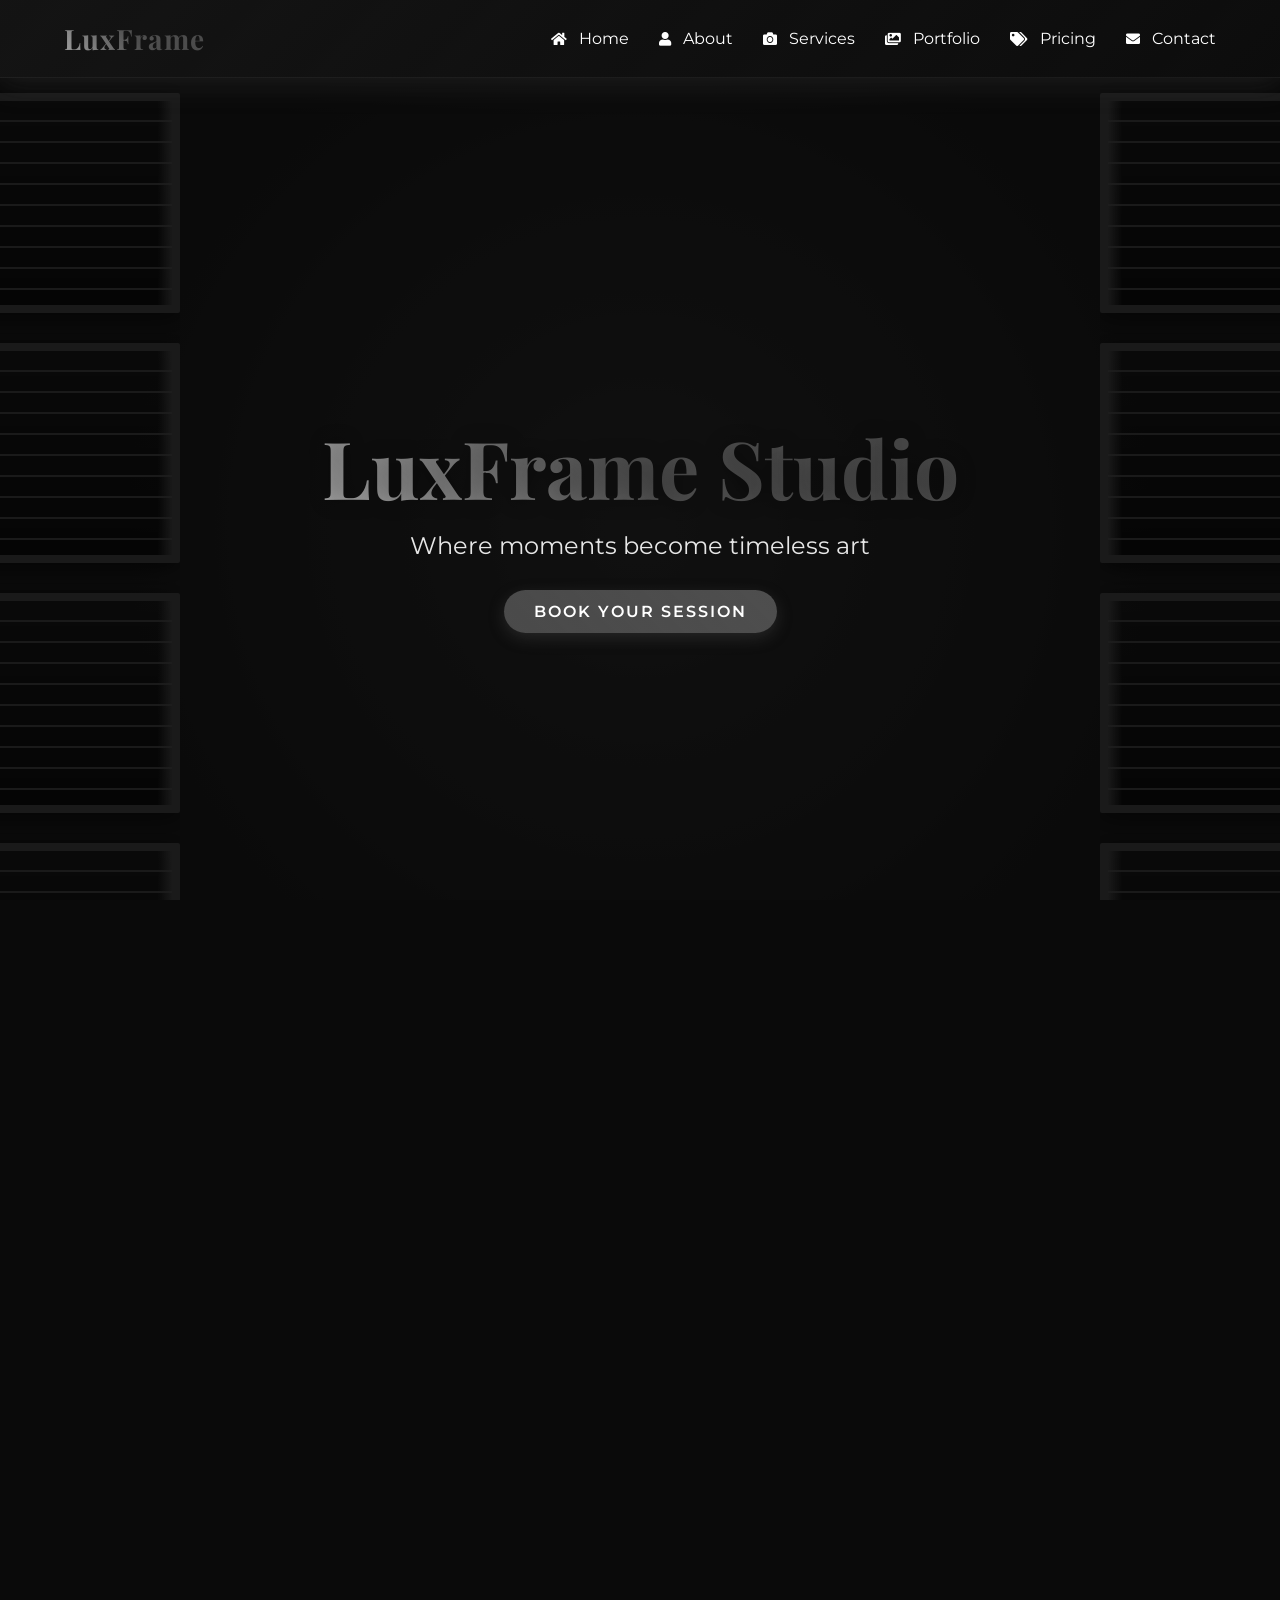
==== commit 895df966: "ddd" ====
--- a/index.html
+++ b/index.html
@@ -1323,156 +1323,176 @@
 </section>
 
 <script>
+// TESTIMONIAL SLIDER
 document.addEventListener('DOMContentLoaded', function() {
-    // Cache DOM elements
-    const testimonials = document.querySelectorAll('.testimonial-card');
-    const avatars = document.querySelectorAll('.author-avatar');
-    const dots = document.querySelectorAll('.dot');
-    let currentIndex = 0;
-    let autoSlideInterval;
+  // Elements
+  const testimonials = document.querySelectorAll('#luxframe-testimonials .testimonial-card');
+  const avatars = document.querySelectorAll('#luxframe-testimonials .author-avatar');
+  const dots = document.querySelectorAll('#luxframe-testimonials .dot');
+  let currentIndex = 0;
+  let interval;
+
+  // Show specific testimonial
+  function showTestimonial(index) {
+    currentIndex = index;
     
-    // Initialize the slider
-    function initTestimonialSlider() {
-        showTestimonial(currentIndex);
-        startAutoSlide();
-        setupEventListeners();
-    }
+    // Hide all testimonials
+    testimonials.forEach(card => {
+      card.style.display = 'none';
+      card.classList.remove('active');
+    });
     
-    // Show specific testimonial
-    function showTestimonial(index) {
-        // Validate index
-        if (index < 0) index = testimonials.length - 1;
-        if (index >= testimonials.length) index = 0;
-        
-        currentIndex = index;
-        
-        // Update testimonials
-        testimonials.forEach((card, i) => {
-            card.style.display = i === index ? 'block' : 'none';
-            card.classList.toggle('active', i === index);
-        });
-        
-        // Update avatars
-        avatars.forEach((avatar, i) => {
-            const isActive = i === index;
-            avatar.style.filter = isActive ? 'grayscale(0%)' : 'grayscale(100%)';
-            avatar.style.opacity = isActive ? '1' : '0.7';
-            avatar.style.transform = isActive ? 'scale(1.2)' : 'scale(1)';
-            avatar.style.zIndex = isActive ? '3' : '1';
-            
-            const avatarWrapper = avatar.querySelector('.avatar-wrapper');
-            avatarWrapper.style.border = isActive ? '2px solid #e91e63' : '2px solid transparent';
-            
-            // Update glow effect
-            let glow = avatar.querySelector('.avatar-glow');
-            if (isActive && !glow) {
-                glow = document.createElement('div');
-                glow.className = 'avatar-glow';
-                glow.style.cssText = 'position:absolute; top:-15px; left:-15px; right:-15px; bottom:-15px; border-radius:50%; background:radial-gradient(circle, rgba(233,30,99,0.4) 0%, transparent 70%); animation:pulse 3s infinite;';
-                avatar.prepend(glow);
-            } else if (!isActive && glow) {
-                glow.remove();
-            }
-        });
-        
-        // Update dots
-        dots.forEach((dot, i) => {
-            const isActive = i === index;
-            dot.classList.toggle('active', isActive);
-            dot.style.width = isActive ? '14px' : '12px';
-            dot.style.height = isActive ? '14px' : '12px';
-            dot.style.background = isActive ? '#e91e63' : 'rgba(255,255,255,0.3)';
-            
-            // Update pulse effect
-            let pulse = dot.querySelector('.dot-pulse');
-            if (isActive && !pulse) {
-                pulse = document.createElement('div');
-                pulse.className = 'dot-pulse';
-                pulse.style.cssText = 'position:absolute; top:-3px; left:-3px; right:-3px; bottom:-3px; border-radius:50%; border:1px solid rgba(233,30,99,0.5); animation:ripple 1.5s infinite;';
-                dot.appendChild(pulse);
-            } else if (!isActive && pulse) {
-                pulse.remove();
-            }
-        });
-    }
+    // Show selected testimonial
+    testimonials[index].style.display = 'block';
+    setTimeout(() => {
+      testimonials[index].classList.add('active');
+    }, 50);
     
-    // Navigation functions
-    function goToPrev() {
-        showTestimonial(currentIndex - 1);
-    }
+    // Update avatars
+    avatars.forEach((avatar, i) => {
+      const avatarWrapper = avatar.querySelector('.avatar-wrapper');
+      avatar.style.filter = 'grayscale(100%)';
+      avatar.style.opacity = '0.7';
+      avatar.style.transform = 'scale(1)';
+      avatar.style.zIndex = '1';
+      avatarWrapper.style.border = '2px solid transparent';
+      
+      // Remove glow
+      const glow = avatar.querySelector('.avatar-glow');
+      if (glow) glow.remove();
+      
+      // Update active avatar
+      if (i === index) {
+        avatar.style.filter = 'grayscale(0%)';
+        avatar.style.opacity = '1';
+        avatar.style.transform = 'scale(1.2)';
+        avatar.style.zIndex = '3';
+        avatarWrapper.style.border = '2px solid #e91e63';
+        
+        // Add glow
+        const glow = document.createElement('div');
+        glow.className = 'avatar-glow';
+        glow.style.cssText = 'position:absolute; top:-15px; left:-15px; right:-15px; bottom:-15px; border-radius:50%; background:radial-gradient(circle, rgba(233,30,99,0.4) 0%, transparent 70%); animation:pulse 3s infinite;';
+        avatar.prepend(glow);
+      }
+    });
     
-    function goToNext() {
-        showTestimonial(currentIndex + 1);
-    }
-    
-    function goToIndex(index) {
-        showTestimonial(index);
-    }
-    
-    // Auto-slide functionality
-    function startAutoSlide() {
-        stopAutoSlide();
-        autoSlideInterval = setInterval(goToNext, 5000);
-    }
-    
-    function stopAutoSlide() {
-        if (autoSlideInterval) {
-            clearInterval(autoSlideInterval);
-        }
-    }
-    
-    function resetAutoSlide() {
-        stopAutoSlide();
-        startAutoSlide();
-    }
-    
-    // Event listeners setup
-    function setupEventListeners() {
-        // Dot click events
-        dots.forEach(dot => {
-            dot.addEventListener('click', function() {
-                const index = parseInt(this.getAttribute('data-index'));
-                if (!isNaN(index)) {
-                    goToIndex(index);
-                    resetAutoSlide();
-                }
-            });
-        });
-        
-        // Pause on hover
-        const container = document.getElementById('luxframe-testimonials');
-        if (container) {
-            container.addEventListener('mouseenter', stopAutoSlide);
-            container.addEventListener('mouseleave', startAutoSlide);
-        }
-        
-        // Touch support
-        let touchStartX = 0;
-        let touchEndX = 0;
-        
-        container.addEventListener('touchstart', e => {
-            touchStartX = e.changedTouches[0].screenX;
-            stopAutoSlide();
-        }, {passive: true});
-        
-        container.addEventListener('touchend', e => {
-            touchEndX = e.changedTouches[0].screenX;
-            handleSwipe();
-            startAutoSlide();
-        }, {passive: true});
-        
-        function handleSwipe() {
-            if (touchEndX < touchStartX - 50) {
-                goToNext();
-            } else if (touchEndX > touchStartX + 50) {
-                goToPrev();
-            }
-        }
-    }
-    
-    // Initialize everything
-    initTestimonialSlider();
+    // Update dots
+    dots.forEach((dot, i) => {
+      dot.classList.remove('active');
+      dot.style.width = '12px';
+      dot.style.height = '12px';
+      dot.style.background = 'rgba(255,255,255,0.3)';
+      // Remove pulse if exists
+      const pulse = dot.querySelector('.dot-pulse');
+      if (pulse) pulse.remove();
+      
+      if (i === index) {
+        dot.classList.add('active');
+        dot.style.width = '14px';
+        dot.style.height = '14px';
+        dot.style.background = '#e91e63';
+        // Add pulse effect to active dot
+        const pulseDiv = document.createElement('div');
+        pulseDiv.className = 'dot-pulse';
+        pulseDiv.style.cssText = 'position:absolute; top:-3px; left:-3px; right:-3px; bottom:-3px; border-radius:50%; border:1px solid rgba(233,30,99,0.5); animation:ripple 1.5s infinite;';
+        dot.appendChild(pulseDiv);
+      }
+    });
+  }
+
+  // Auto-rotate
+  function autoSlide() {
+    const nextIndex = (currentIndex + 1) % testimonials.length;
+    showTestimonial(nextIndex);
+  }
+
+  // Start auto-slide
+  function startAutoSlide() {
+    clearInterval(interval);
+    interval = setInterval(autoSlide, 5000);
+  }
+
+  // Initialize
+  showTestimonial(0);
+  startAutoSlide();
+
+  // Click events for avatars
+  avatars.forEach(avatar => {
+    avatar.addEventListener('click', function() {
+      const index = parseInt(this.getAttribute('data-index'));
+      showTestimonial(index);
+      resetAutoSlide();
+    });
+  });
+
+  // Click events for dots
+  dots.forEach(dot => {
+    dot.addEventListener('click', function() {
+      const index = parseInt(this.getAttribute('data-index'));
+      showTestimonial(index);
+      resetAutoSlide();
+    });
+  });
+
+  // Reset auto-slide timer
+  function resetAutoSlide() {
+    clearInterval(interval);
+    startAutoSlide();
+  }
+
+  // Pause on hover
+  const container = document.getElementById('luxframe-testimonials');
+  if (container) {
+    container.addEventListener('mouseenter', () => clearInterval(interval));
+    container.addEventListener('mouseleave', startAutoSlide);
+  }
+
+  // Mobile touch support
+  let touchStartX = 0;
+  let touchEndX = 0;
+  
+  container.addEventListener('touchstart', e => {
+    touchStartX = e.changedTouches[0].screenX;
+    clearInterval(interval);
+  }, {passive: true});
+  
+  container.addEventListener('touchend', e => {
+    touchEndX = e.changedTouches[0].screenX;
+    handleSwipe();
+    startAutoSlide();
+  }, {passive: true});
+  
+  function handleSwipe() {
+    if (touchEndX < touchStartX - 50) {
+      // Swipe left - next
+      const nextIndex = (currentIndex + 1) % testimonials.length;
+      showTestimonial(nextIndex);
+    } else if (touchEndX > touchStartX + 50) {
+      // Swipe right - previous
+      const prevIndex = (currentIndex - 1 + testimonials.length) % testimonials.length;
+      showTestimonial(prevIndex);
+    }
+  }
+
+  // Create floating particles
+  const particlesContainer = document.querySelector('.floating-particles');
+  const particleCount = 20;
+  
+  for (let i = 0; i < particleCount; i++) {
+    const particle = document.createElement('div');
+    particle.style.position = 'absolute';
+    particle.style.width = `${Math.random() * 4 + 2}px`;
+    particle.style.height = particle.style.width;
+    particle.style.backgroundColor = ['#e91e63', '#9c27b0', '#ff9800', '#2196f3'][Math.floor(Math.random() * 4)];
+    particle.style.borderRadius = '50%';
+    particle.style.left = `${Math.random() * 100}%`;
+    particle.style.top = `${Math.random() * 100}%`;
+    particle.style.animation = `particleFloat ${Math.random() * 20 + 10}s linear ${Math.random() * 5}s infinite`;
+    particlesContainer.appendChild(particle);
+  }
 });
+
 // Animation keyframes
 const styleElement = document.createElement('style');
 styleElement.textContent = `
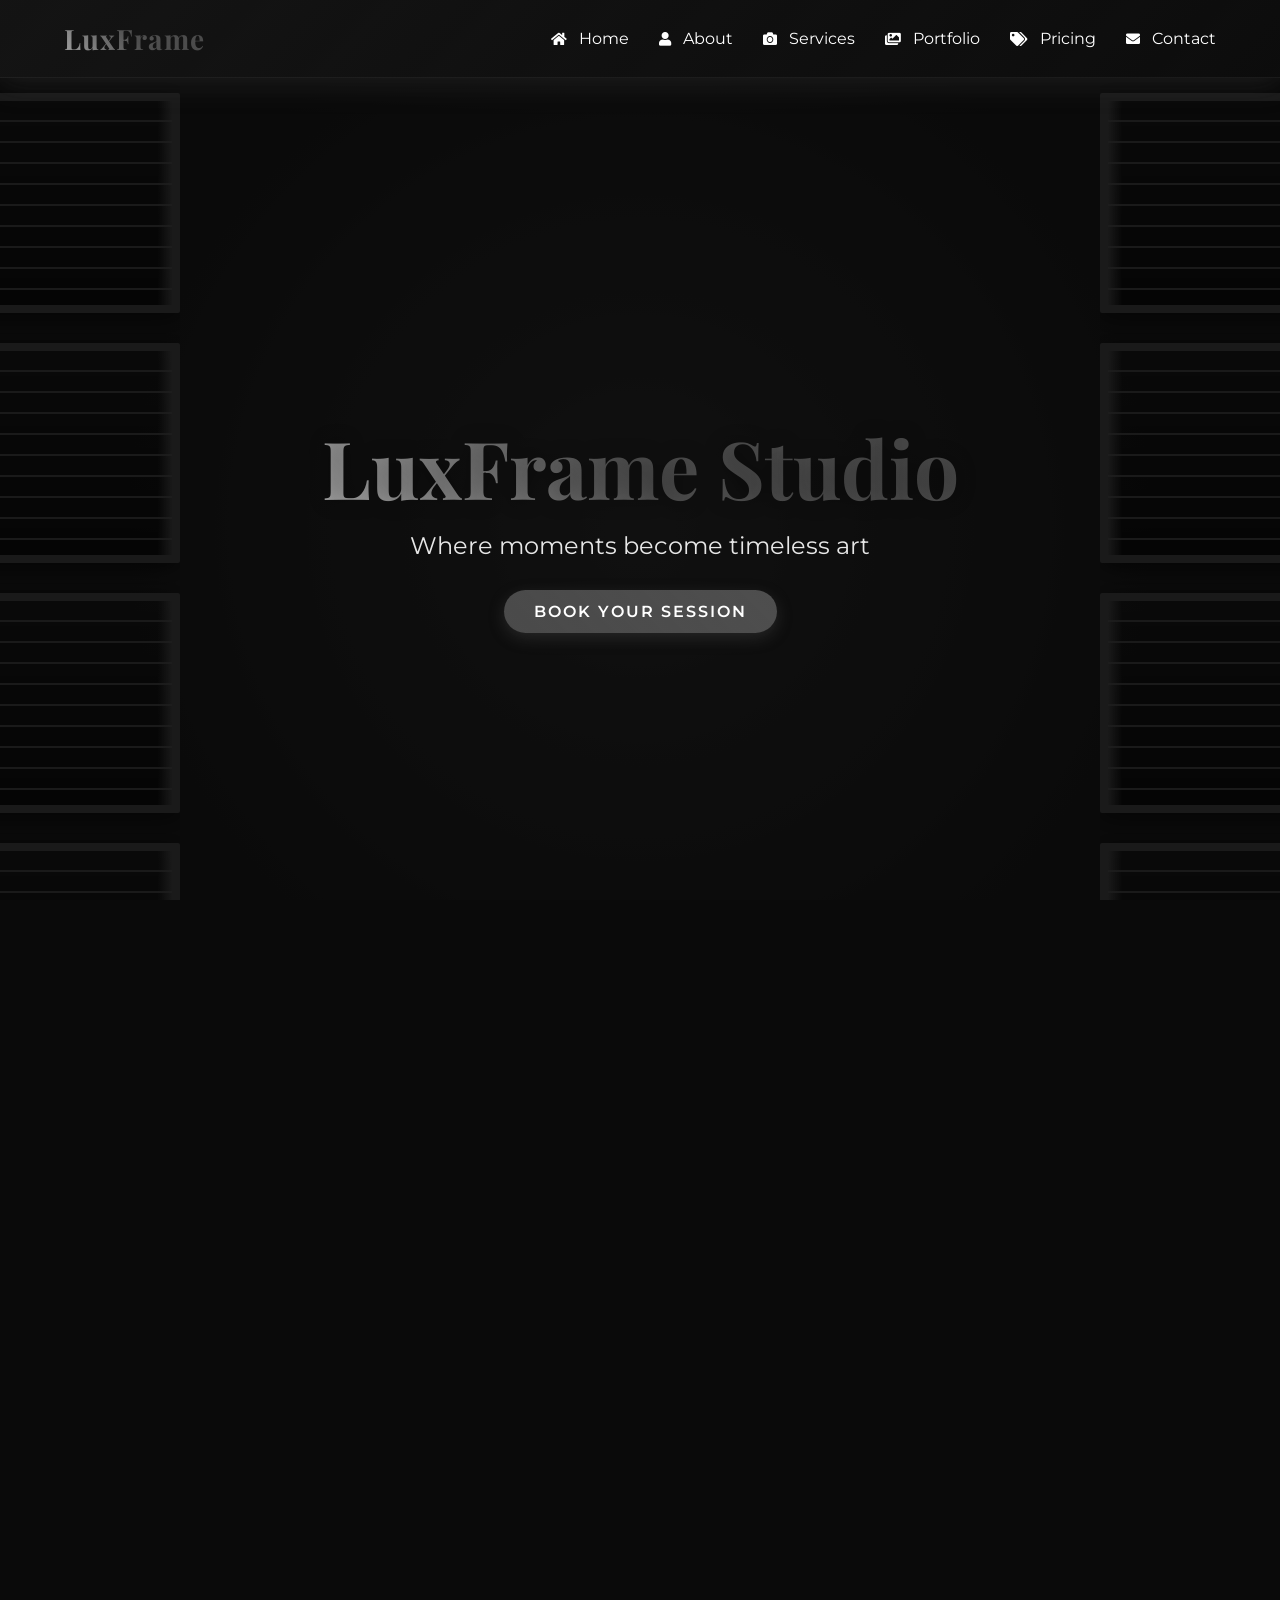
==== commit abcb9209: "dd" ====
--- a/index.html
+++ b/index.html
@@ -31,10 +31,7 @@
     <div class="scroll-progress" id="scrollProgress"></div>
 
 
-        <!-- Back to Top Button -->
-        <a href="#" class="back-to-top" id="backToTop">
-            <i class="fas fa-arrow-up"></i>
-        </a>
+      
 
     <!-- Navbar -->
     <nav class="navbar" id="navbar">
@@ -1972,6 +1969,7 @@
     </section>
 
     <!-- Footer -->
+     
     <footer class="footer">
         <div class="footer-content">
             <div class="footer-column">
@@ -2023,7 +2021,10 @@
                 </div>
             </div>
         </div>
+          <a href="#home"><button id="backToTop" title="Go to top">↑</button></a>
     </footer>
+   
+           
 
     <script>
   // Show loader immediately
@@ -2048,28 +2049,6 @@
   }, 1200);
 });
 
-// Back-to-top button functionality
-document.addEventListener('DOMContentLoaded', function() {
-  const backToTop = document.getElementById('backToTop');
-  
-  if (backToTop) {
-    window.addEventListener('scroll', function() {
-      if (window.pageYOffset > 300) {
-        backToTop.classList.add('visible');
-      } else {
-        backToTop.classList.remove('visible');
-      }
-    }, { passive: true });
-    
-    backToTop.addEventListener('click', function(e) {
-      e.preventDefault();
-      window.scrollTo({
-        top: 0,
-        behavior: 'smooth'
-      });
-    });
-  }
-});
 
 // Navbar scroll effect
 window.addEventListener('scroll', function() {
@@ -2193,6 +2172,19 @@
             observer.observe(element);
         });
 
+window.onscroll = function () {
+  const btn = document.getElementById("backToTop");
+  if (document.body.scrollTop > 300 || document.documentElement.scrollTop > 300) {
+    btn.style.display = "block";
+  } else {
+    btn.style.display = "none";
+  }
+};
+
+// document.getElementById("backToTop").onclick = function () {
+//   window.scrollTo({ top: 0, behavior: "smooth" });
+// };
+
     </script>
     
 </body>
--- a/style.css
+++ b/style.css
@@ -26,7 +26,28 @@
             filter: grayscale(0%);
         }
 
-      
+   
+#backToTop {
+  position: sticky;
+  bottom: 10px ;
+  right: 50px;
+  z-index: 99;
+  border: none;
+  outline: none;
+  background: linear-gradient(135deg, #6a0dad, #ff69b4);
+  color: white;
+  cursor: pointer;
+  padding: 12px 16px;
+  border-radius: 50%;
+  font-size: 20px;
+  box-shadow: 0 4px 12px rgba(0, 0, 0, 0.3);
+  transition: all 0.3s ease;
+}
+#backToTop:hover {
+  background: linear-gradient(135deg, #7e24e6, #ff85c1);
+}
+
+
 
 
 /* Mobile content fixes */
@@ -879,39 +900,7 @@
             z-index: -1;
         }
 
-      /* In your CSS */
-.back-to-top {
-  position: fixed;
-  bottom: 30px;
-  right: 30px;
-  width: 50px;
-  height: 50px;
-  background: linear-gradient(45deg, #9c27b0, #e91e63);
-  color: white;
-  border-radius: 50%;
-  display: flex;
-  justify-content: center;
-  align-items: center;
-  text-decoration: none;
-  opacity: 1!important;
-  visibility: hidden;
-  transform: translateY(20px);
-  transition: all 0.3s ease;
-  z-index: 9999;
-  box-shadow: 0 5px 15px rgba(156, 39, 176, 0.4);
-  cursor: pointer;
-}
-
-.back-to-top.visible {
-  opacity: 1;
-  visibility: visible;
-  transform: translateY(0);
-}
-
-.back-to-top:hover {
-  transform: translateY(-5px) scale(1.1);
-  box-shadow: 0 8px 20px rgba(156, 39, 176, 0.6);
-}
+
 .loader-container,
 .particles-container,
 .floating-particles,
@@ -1130,12 +1119,7 @@
             }
           
             
-            .back-to-top {
-                width: 40px;
-                height: 40px;
-                bottom: 20px;
-                right: 20px;
-            }
+     
         }
 
         @media (max-width: 400px) {
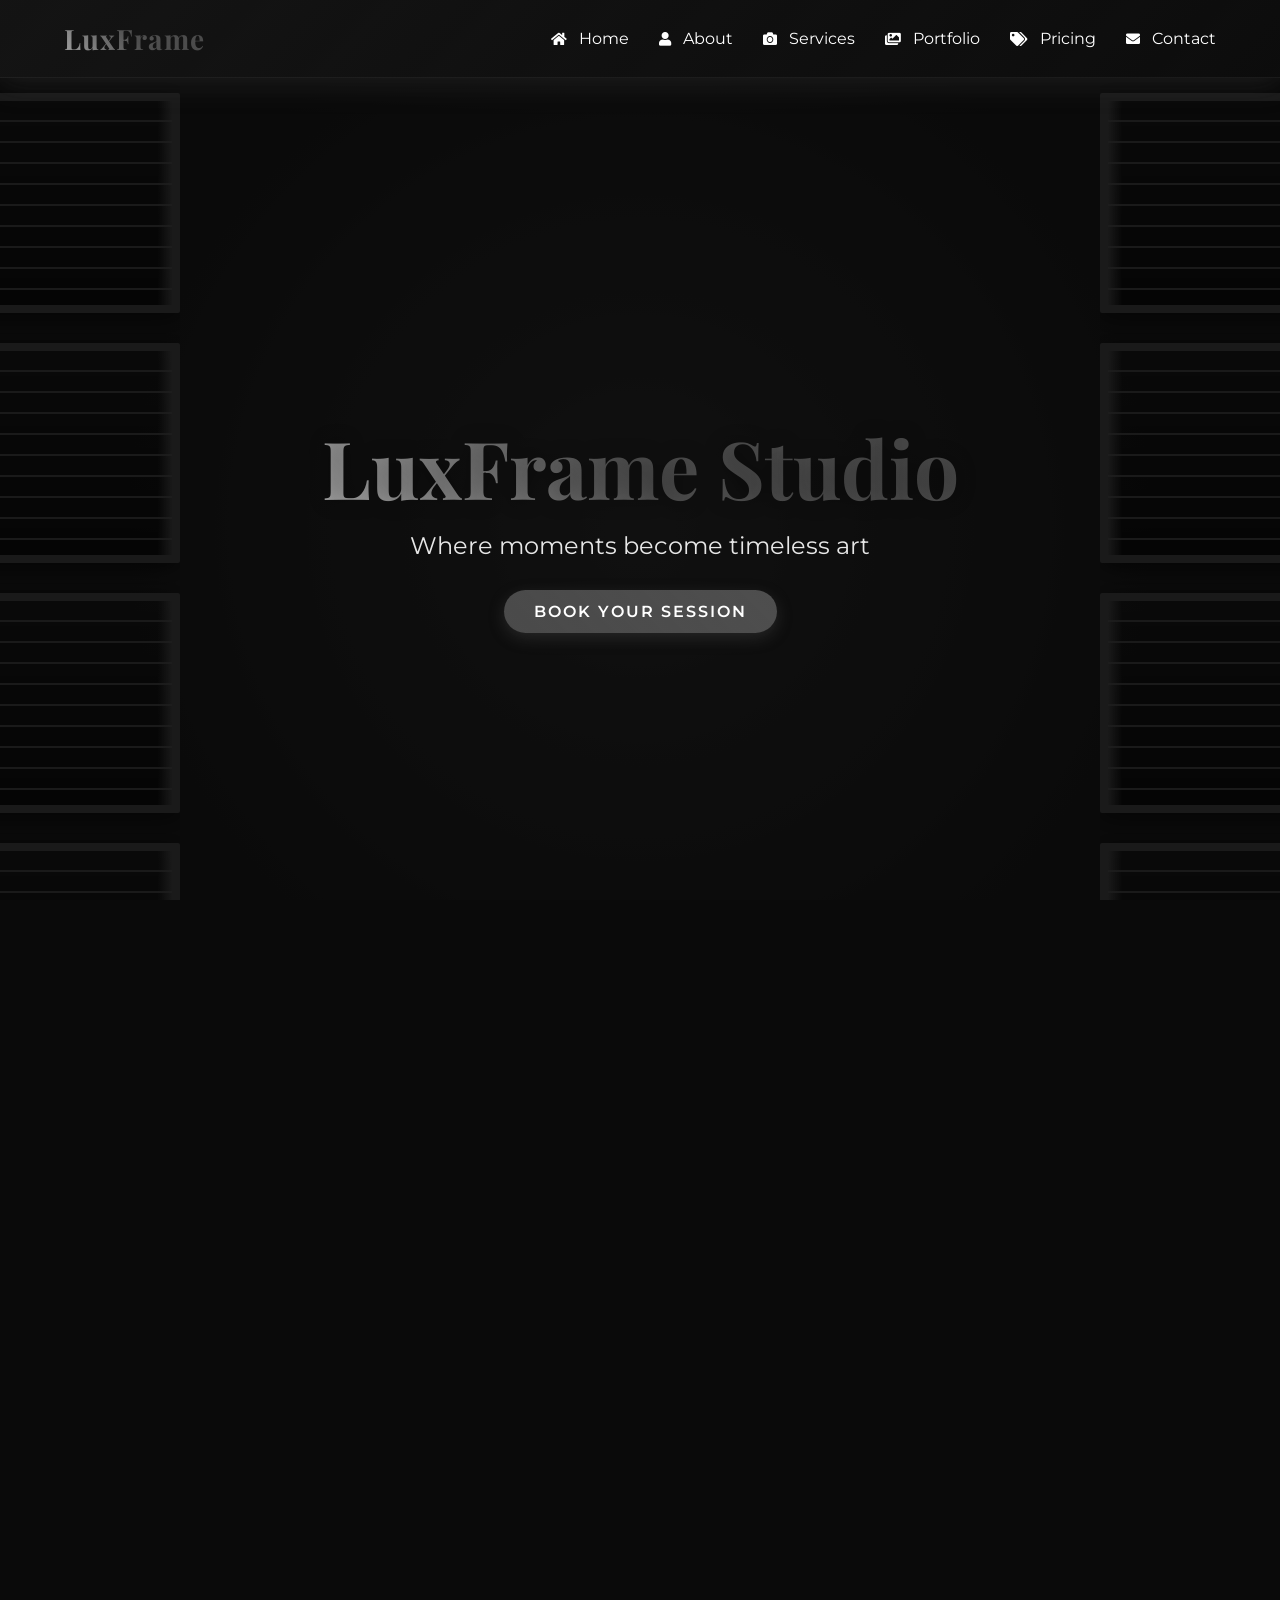
==== commit fc9dd173: "DD" ====
--- a/index.html
+++ b/index.html
@@ -1886,88 +1886,261 @@
         });
     });
 </script>
-    <!-- Contact Section -->
-    <section class="section" id="contact">
-        <h2 class="section-title">Get In Touch</h2>
-        <div class="contact-container">
-            <div class="contact-info">
-                <div class="contact-details">
-                    <div class="contact-item">
-                        <div class="contact-icon">
-                            <i class="fas fa-map-marker-alt"></i>
-                        </div>
-                        <div class="contact-text">
-                            <h4>Our Studio</h4>
-                            <p>123 Photography Lane, Creative District, City</p>
-                        </div>
+   <style>
+        /* Contact Section */
+        .contact-container {
+            display: flex;
+            justify-content: center;
+            gap: 40px;
+            flex-wrap: wrap;
+            margin-top: 50px;
+            max-width: 1200px;
+            margin-left: auto;
+            margin-right: auto;
+            padding: 0 20px;
+        }
+
+        .contact-info {
+            flex: 1;
+            min-width: 300px;
+            max-width: 450px;
+        }
+
+        .contact-details {
+            margin-bottom: 30px;
+        }
+
+        .contact-item {
+            display: flex;
+            align-items: flex-start;
+            margin-bottom: 25px;
+        }
+
+        .contact-icon {
+            font-size: 1.2rem;
+            margin-right: 15px;
+            color: #e91e63;
+            margin-top: 3px;
+        }
+
+        .contact-text h4 {
+            font-family: 'Playfair Display', serif;
+            margin-bottom: 5px;
+            font-size: 1.1rem;
+            font-weight: 600;
+        }
+
+        .contact-text p {
+            color: rgba(255, 255, 255, 0.7);
+            line-height: 1.5;
+            margin: 0;
+        }
+
+        .social-links {
+            display: flex;
+            gap: 15px;
+            margin-top: 10px;
+        }
+
+        .social-link {
+            width: 40px;
+            height: 40px;
+            border-radius: 50%;
+            background: rgba(255, 255, 255, 0.1);
+            display: flex;
+            justify-content: center;
+            align-items: center;
+            color: white;
+            transition: all 0.3s ease;
+            font-size: 1rem;
+        }
+
+        .social-link:hover {
+            background: linear-gradient(45deg, #9c27b0, #e91e63);
+            transform: translateY(-3px);
+        }
+
+        .contact-form {
+            flex: 1;
+            min-width: 300px;
+            max-width: 450px;
+            background: rgba(30, 30, 30, 0.7);
+            padding: 35px;
+            border-radius: 10px;
+            box-shadow: 0 10px 20px rgba(0, 0, 0, 0.3);
+        }
+
+        .form-group {
+            margin-bottom: 25px;
+        }
+
+        .form-group label {
+            display: block;
+            margin-bottom: 8px;
+            font-weight: 600;
+            font-size: 0.9rem;
+            color: rgba(255, 255, 255, 0.9);
+        }
+
+        .form-control {
+            width: 100%;
+            padding: 12px 15px;
+            background: rgba(255, 255, 255, 0.1);
+            border: 1px solid rgba(255, 255, 255, 0.2);
+            border-radius: 5px;
+            color: white;
+            font-family: 'Montserrat', sans-serif;
+            transition: all 0.3s ease;
+            font-size: 0.95rem;
+        }
+
+        .form-control:focus {
+            outline: none;
+            border-color: #e91e63;
+            background: rgba(255, 255, 255, 0.15);
+            box-shadow: 0 0 0 2px rgba(233, 30, 99, 0.2);
+        }
+
+        textarea.form-control {
+            min-height: 150px;
+            resize: vertical;
+            line-height: 1.5;
+        }
+
+        .submit-btn {
+            background: linear-gradient(45deg, #9c27b0, #e91e63);
+            color: white;
+            border: none;
+            padding: 12px 30px;
+            border-radius: 30px;
+            font-weight: 600;
+            cursor: pointer;
+            transition: all 0.3s ease;
+            text-transform: uppercase;
+            letter-spacing: 1px;
+            font-size: 0.85rem;
+            width: 100%;
+            margin-top: 10px;
+        }
+
+        .submit-btn:hover {
+            transform: translateY(-3px);
+            box-shadow: 0 10px 20px rgba(156, 39, 176, 0.4);
+        }
+
+        /* Section title */
+        .section-title {
+            text-align: center;
+            font-size: 2.2rem;
+            margin-bottom: 10px;
+            font-family: 'Playfair Display', serif;
+            color: white;
+        }
+</style>
+
+<!-- Contact Section -->
+<section class="section" id="contact">
+    <h2 class="section-title">Get In Touch</h2>
+    <div class="contact-container">
+        <div class="contact-info">
+            <div class="contact-details">
+                <div class="contact-item">
+                    <div class="contact-icon">
+                        <i class="fas fa-map-marker-alt"></i>
                     </div>
-                    <div class="contact-item">
-                        <div class="contact-icon">
-                            <i class="fas fa-phone-alt"></i>
-                        </div>
-                        <div class="contact-text">
-                            <h4>Call Us</h4>
-                            <p>+1 (555) 123-4567</p>
-                        </div>
+                    <div class="contact-text">
+                        <h4>Our Studio</h4>
+                        <p>123 Photography Lane, Creative District, City</p>
                     </div>
-                    <div class="contact-item">
-                        <div class="contact-icon">
-                            <i class="fas fa-envelope"></i>
-                        </div>
-                        <div class="contact-text">
-                            <h4>Email Us</h4>
-                            <p>info@luxframestudio.com</p>
-                        </div>
+                </div>
+                <div class="contact-item">
+                    <div class="contact-icon">
+                        <i class="fas fa-phone-alt"></i>
                     </div>
-                    <div class="contact-item">
-                        <div class="contact-icon">
-                            <i class="fas fa-clock"></i>
-                        </div>
-                        <div class="contact-text">
-                            <h4>Working Hours</h4>
-                            <p>Monday - Friday: 9AM - 6PM<br>Saturday: 10AM - 4PM</p>
-                        </div>
+                    <div class="contact-text">
+                        <h4>Call Us</h4>
+                        <p>+1 (555) 123-4567</p>
                     </div>
                 </div>
-                <div class="social-links">
-                    <a href="#" class="social-link">
-                        <i class="fab fa-instagram"></i>
-                    </a>
-                    <a href="#" class="social-link">
-                        <i class="fab fa-facebook-f"></i>
-                    </a>
-                    <a href="#" class="social-link">
-                        <i class="fab fa-twitter"></i>
-                    </a>
-                    <a href="#" class="social-link">
-                        <i class="fab fa-pinterest-p"></i>
-                    </a>
+                <div class="contact-item">
+                    <div class="contact-icon">
+                        <i class="fas fa-envelope"></i>
+                    </div>
+                    <div class="contact-text">
+                        <h4>Email Us</h4>
+                        <p>info@luxframestudio.com</p>
+                    </div>
+                </div>
+                <div class="contact-item">
+                    <div class="contact-icon">
+                        <i class="fas fa-clock"></i>
+                    </div>
+                    <div class="contact-text">
+                        <h4>Working Hours</h4>
+                        <p>Monday - Friday: 9AM - 6PM<br>Saturday: 10AM - 4PM</p>
+                    </div>
                 </div>
             </div>
-            <div class="contact-form">
-                <form id="contactForm">
-                    <div class="form-group">
-                        <label for="name">Your Name</label>
-                        <input type="text" id="name" class="form-control" required>
-                    </div>
-                    <div class="form-group">
-                        <label for="email">Your Email</label>
-                        <input type="email" id="email" class="form-control" required>
-                    </div>
-                    <div class="form-group">
-                        <label for="subject">Subject</label>
-                        <input type="text" id="subject" class="form-control" required>
-                    </div>
-                    <div class="form-group">
-                        <label for="message">Your Message</label>
-                        <textarea id="message" class="form-control" required></textarea>
-                    </div>
-                    <button type="submit" class="submit-btn">Send Message</button>
-                </form>
+            <div class="social-links">
+                <a href="#" class="social-link">
+                    <i class="fab fa-instagram"></i>
+                </a>
+                <a href="#" class="social-link">
+                    <i class="fab fa-facebook-f"></i>
+                </a>
+                <a href="#" class="social-link">
+                    <i class="fab fa-twitter"></i>
+                </a>
+                <a href="#" class="social-link">
+                    <i class="fab fa-pinterest-p"></i>
+                </a>
             </div>
         </div>
-    </section>
-
+        <div class="contact-form">
+            <form id="contactForm">
+                <div class="form-group">
+                    <label for="name">Your Name</label>
+                    <input type="text" id="name" class="form-control" required>
+                </div>
+                <div class="form-group">
+                    <label for="email">Your Email</label>
+                    <input type="email" id="email" class="form-control" required>
+                </div>
+                <div class="form-group">
+                    <label for="subject">Subject</label>
+                    <input type="text" id="subject" class="form-control" required>
+                </div>
+                <div class="form-group">
+                    <label for="message">Your Message</label>
+                    <textarea id="message" class="form-control" required></textarea>
+                </div>
+                <button type="submit" class="submit-btn">Send Message</button>
+            </form>
+        </div>
+    </div>
+</section>
+
+<script>
+    // Form submission
+    const contactForm = document.getElementById('contactForm');
+    
+    contactForm.addEventListener('submit', function(e) {
+        e.preventDefault();
+        
+        // Get form values
+        const name = document.getElementById('name').value;
+        const email = document.getElementById('email').value;
+        const subject = document.getElementById('subject').value;
+        const message = document.getElementById('message').value;
+        
+        // Here you would typically send the data to a server
+        // For this example, we'll just show an alert
+        alert(`Thank you, ${name}! Your message about "${subject}" has been sent. We'll contact you at ${email} soon.`);
+        
+        // Reset form
+        contactForm.reset();
+    });
+</script>
     <!-- Footer -->
      
     <footer class="footer">
@@ -2109,27 +2282,7 @@
             document.body.classList.add('color-reveal');
         });
 
-        // Form submission
-        const contactForm = document.getElementById('contactForm');
-        
-        contactForm.addEventListener('submit', function(e) {
-            e.preventDefault();
-            
-            // Get form values
-            const name = document.getElementById('name').value;
-            const email = document.getElementById('email').value;
-            const projectType = document.getElementById('projectType').value;
-            const details = document.getElementById('details').value;
-            
-            // Here you would typically send the data to a server
-            // For this example, we'll just show an alert
-            alert(`Thank you, ${name}! Your message has been sent. We'll contact you soon about your ${projectType} project.`);
-            
-            // Reset form
-            contactForm.reset();
-        });
-
-    
+        
        
          // Animate stats counting
         function animateStats() {
--- a/style.css
+++ b/style.css
@@ -687,130 +687,6 @@
             border-bottom: none;
         }
 
-      
-
-
-       /* Contact Section */
-        .contact-container {
-            display: flex;
-            justify-content:center !important;
-            gap: 10px !important;
-            flex-wrap: wrap;
-            margin-top: 50px;
-        }
-
-        .contact-info {
-            flex: 1;
-            min-width: 300px;
-        }
-
-        .contact-details {
-            margin-bottom: 30px;
-        }
-
-        .contact-item {
-            display: flex;
-            align-items: flex-start;
-            margin-bottom: 20px;
-        }
-
-        .contact-icon {
-            font-size: 1.2rem;
-            margin-right: 15px;
-            color: #e91e63;
-        }
-
-        .contact-text h4 {
-            font-family: 'Playfair Display', serif;
-            margin-bottom: 5px;
-        }
-
-        .contact-text p {
-            color: rgba(255, 255, 255, 0.7);
-        }
-
-        .social-links {
-            display: flex;
-            gap: 15px;
-        }
-
-        .social-link {
-            width: 40px;
-            height: 40px;
-            border-radius: 50%;
-            background: rgba(255, 255, 255, 0.1);
-            display: flex;
-            justify-content: center;
-            align-items: center;
-            color: white;
-            transition: all 0.3s ease;
-        }
-
-        .social-link:hover {
-            background: linear-gradient(45deg, #9c27b0, #e91e63);
-            transform: translateY(-3px);
-        }
-
-        .contact-form {
-            flex: 1;
-            min-width: 300px;
-            background: rgba(30, 30, 30, 0.7);
-            padding: 30px;
-            border-radius: 10px;
-            box-shadow: 0 10px 20px rgba(0, 0, 0, 0.3);
-        }
-
-        .form-group {
-            margin-bottom: 20px;
-        }
-
-        .form-group label {
-            display: block;
-            margin-bottom: 8px;
-            font-weight: 600;
-        }
-
-        .form-control {
-            width: 100%;
-            padding: 12px 15px;
-            background: rgba(255, 255, 255, 0.1);
-            border: 1px solid rgba(255, 255, 255, 0.2);
-            border-radius: 5px;
-            color: white;
-            font-family: 'Montserrat', sans-serif;
-            transition: all 0.3s ease;
-        }
-
-        .form-control:focus {
-            outline: none;
-            border-color: #e91e63;
-            background: rgba(255, 255, 255, 0.15);
-        }
-
-        textarea.form-control {
-            min-height: 150px;
-            resize: vertical;
-        }
-
-        .submit-btn {
-            background: linear-gradient(45deg, #9c27b0, #e91e63);
-            color: white;
-            border: none;
-            padding: 12px 30px;
-            border-radius: 30px;
-            font-weight: 600;
-            cursor: pointer;
-            transition: all 0.3s ease;
-            text-transform: uppercase;
-            letter-spacing: 1px;
-        }
-
-        .submit-btn:hover {
-            transform: translateY(-3px);
-            box-shadow: 0 10px 20px rgba(156, 39, 176, 0.4);
-        }
-
-     
         /* Footer */
         .footer {
             background: linear-gradient(135deg, rgba(20, 20, 20, 0.98) 0%, rgba(40, 0, 60, 0.98) 100%);
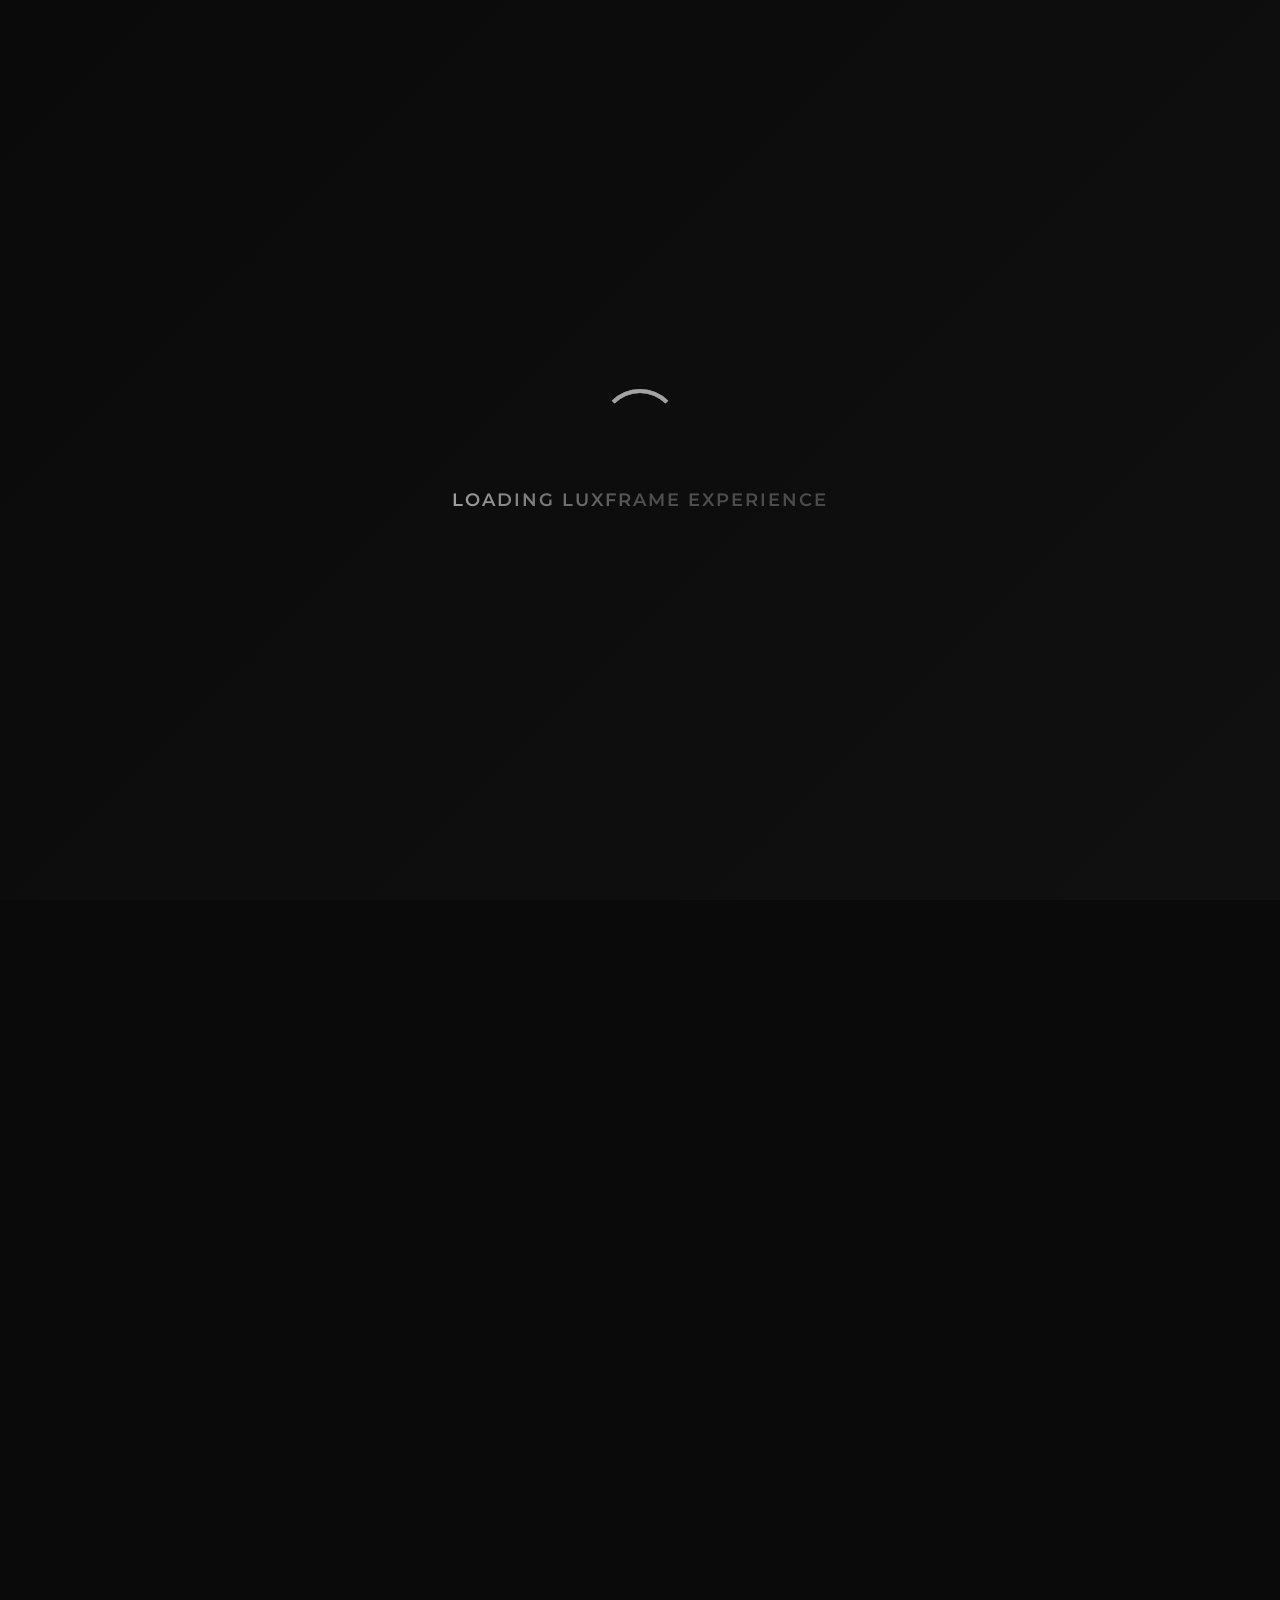
==== commit 6a7d67ab: "modify index file" ====
--- a/index.html
+++ b/index.html
@@ -2187,7 +2187,7 @@
         
         <div class="footer-bottom">
             <div class="container">
-                <p>&copy; 2025 LuxFrame Studio. All Rights Reserved. | Designed with passion by <a href="https://www.softeksquare.com/">Softeksquare Pvt Ltd</a></p>
+                <p>&copy; 2025 LuxFrame Studio. All Rights Reserved. | Designed with passion by Mushbiqa</p>
                 <div style="margin-top: 10px;">
                     <a href="#" style="color: rgba(255,255,255,0.5); margin-right: 15px; text-decoration: none;">Privacy Policy</a>
                     <a href="#" style="color: rgba(255,255,255,0.5); text-decoration: none;">Terms of Service</a>
